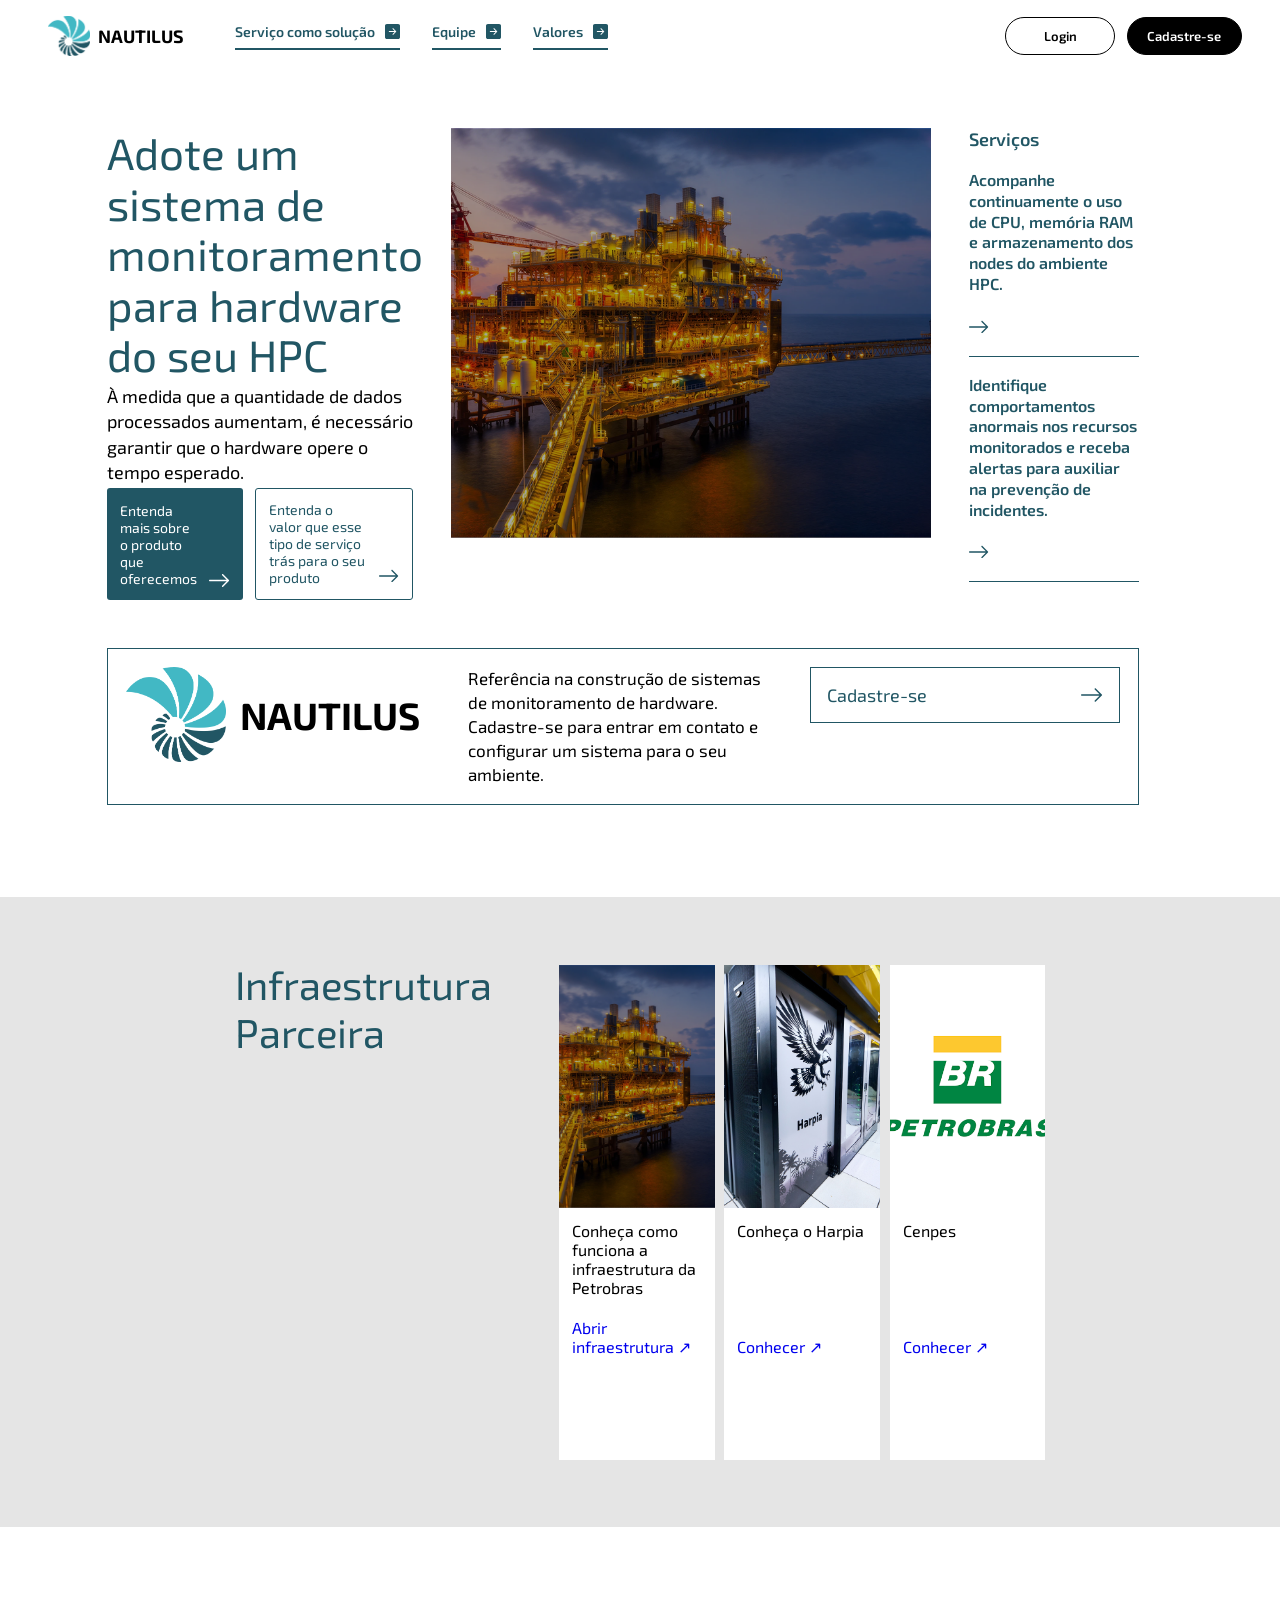
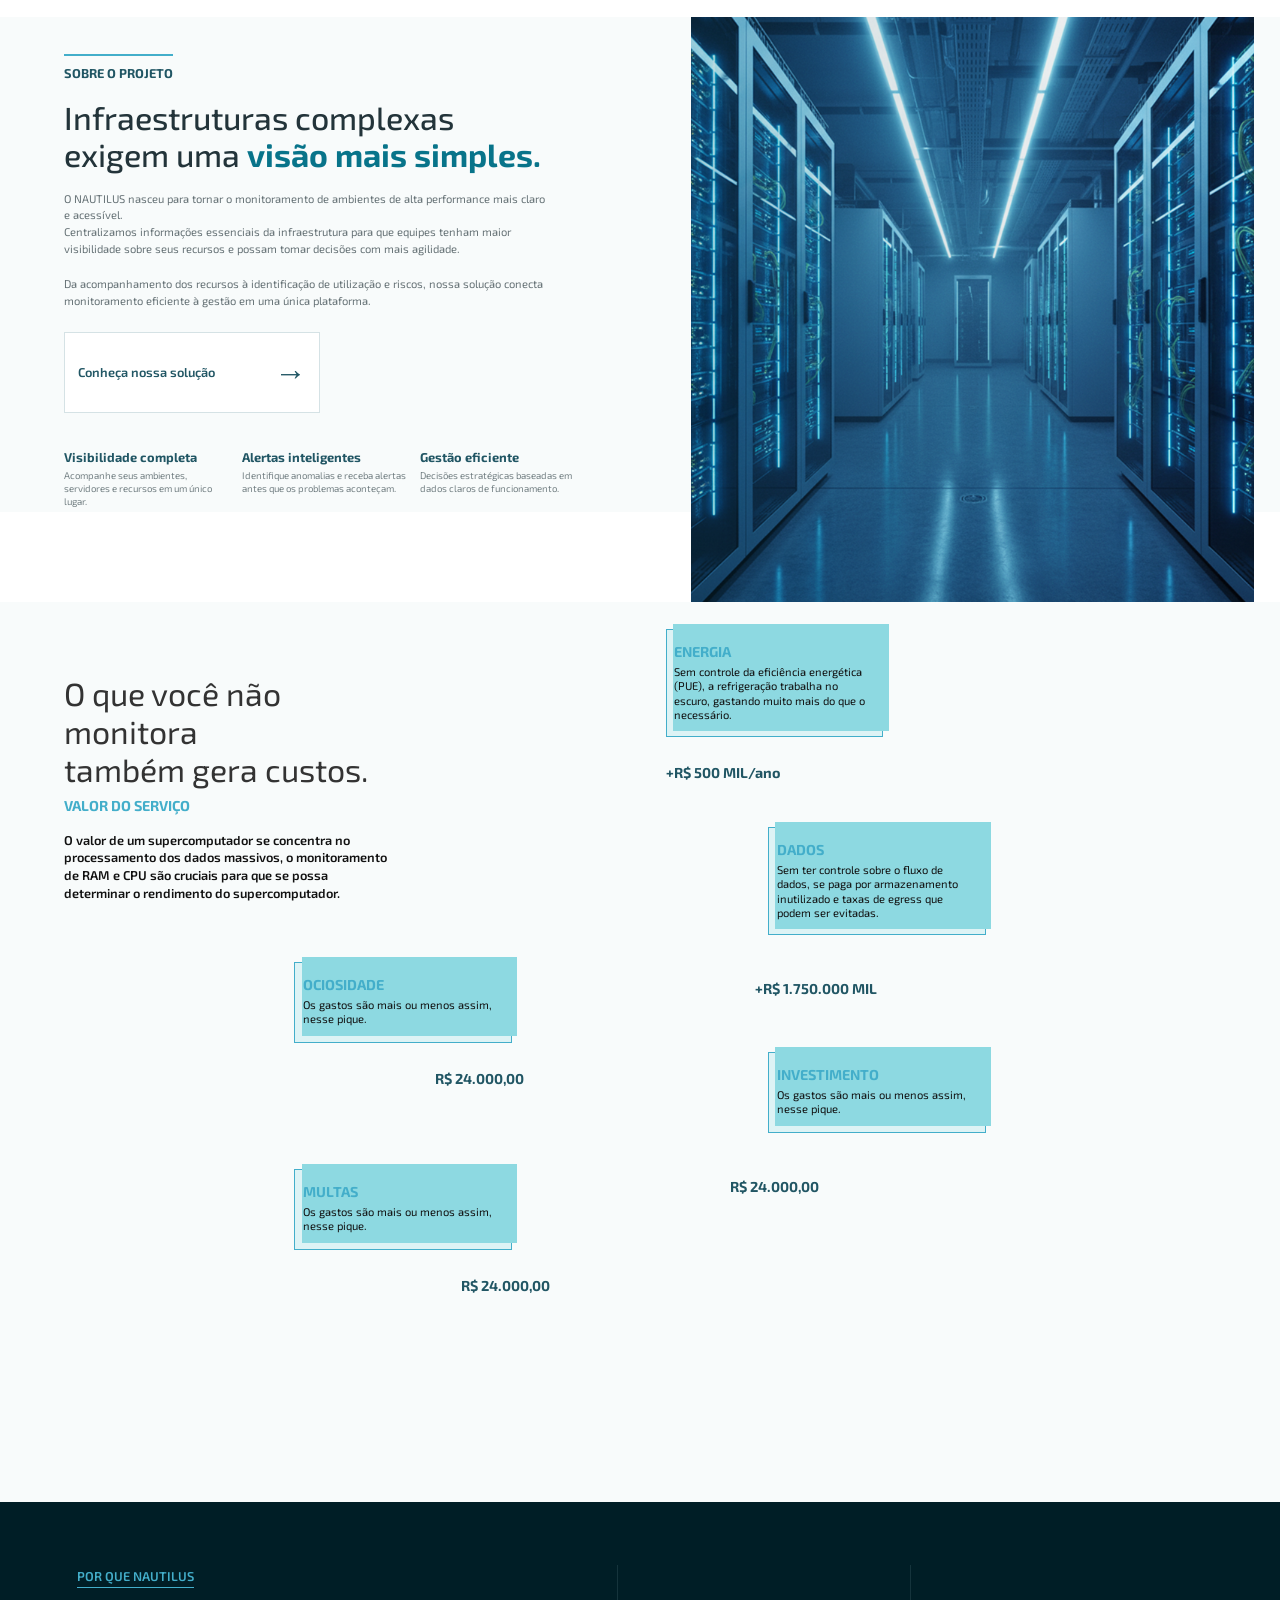
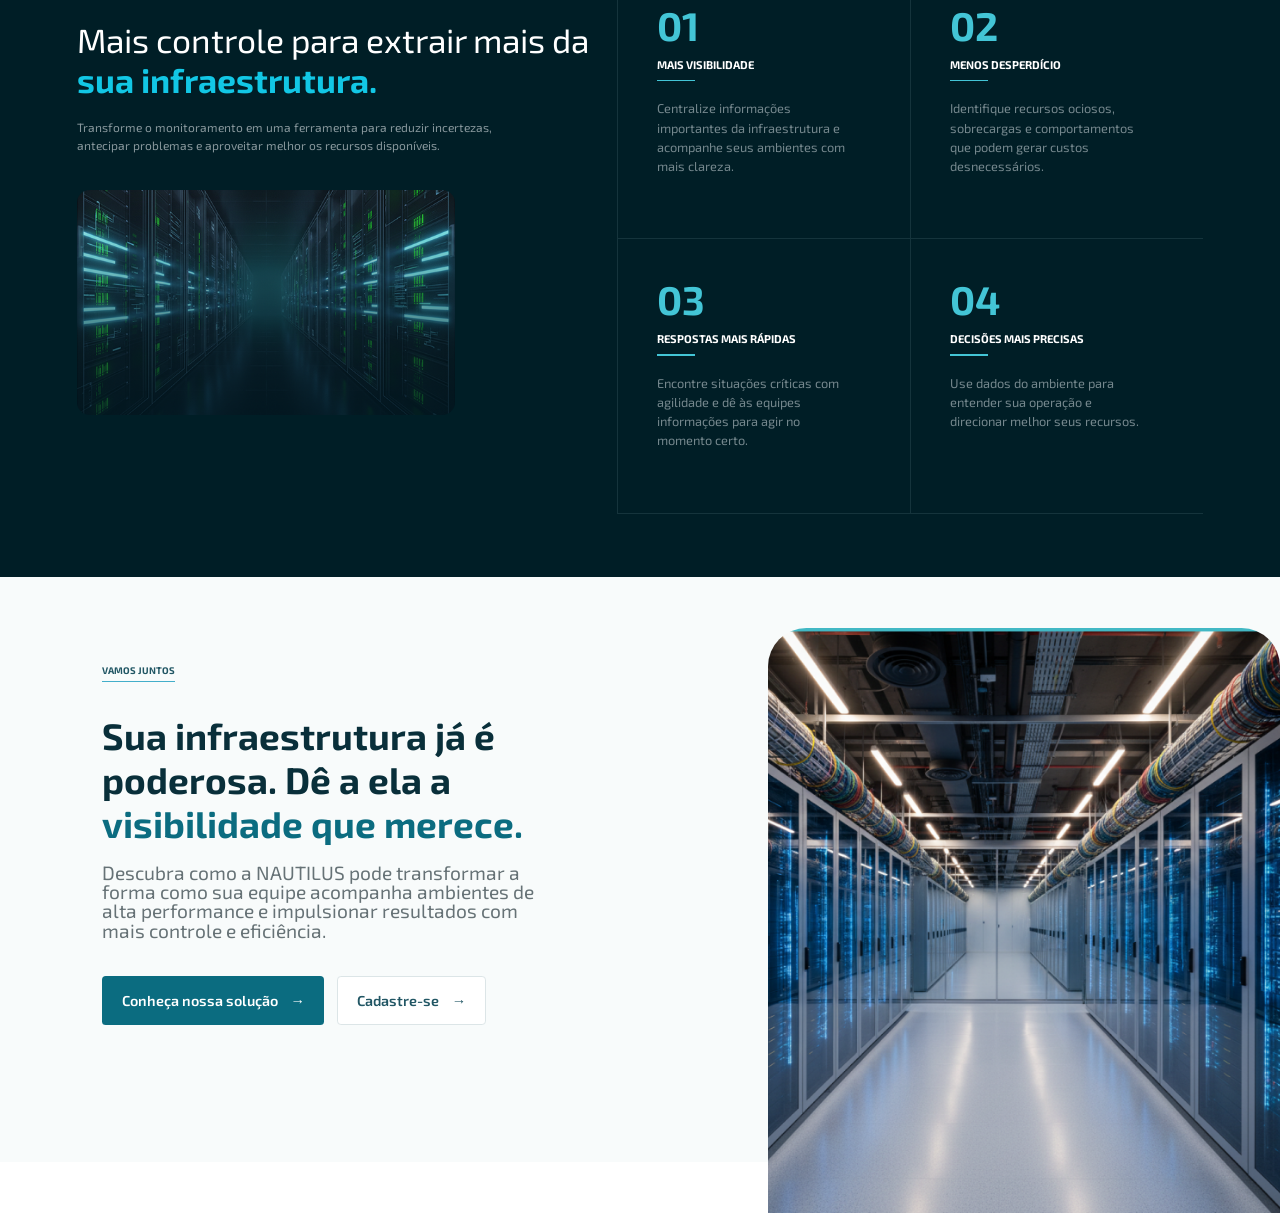
==== public/index.html @ f9672568 "Merge pull request #15 from nautilus-hpc-monitoring/feature/home-sessoes-novas Feature/home sessoes " ====
<!DOCTYPE html>
<html lang="en">

<head>
  <meta charset="UTF-8">
  <meta name="viewport" content="width=device-width, initial-scale=1.0">

  <title>Nautilus - Home</title>

  <link rel="stylesheet" href="./css/global.css">
  <link rel="stylesheet" href="./css/index.css">
  <link rel="stylesheet" href="./css/navbar.css">

  <script src="./js/navbar.js" defer></script>
</head>

<body>

  <header class="navbar">
    <div class="navbar_container">

      <div class="navbar_left">

        <button class="navbar_menu" id="btnMenu" aria-label="Abrir menu">
          ☰
        </button>

        <a href="./index.html" class="navbar_logo">
          <img src="./assets/img/logo.png" alt="Nautilus Logo">
          Nautilus
        </a>

        <nav class="navbar_nav">
          <a href="#">
            Serviço como solução
            <span class="navbar_setas">
              <img src="./assets/icon/seta_direita_azul_qd.svg" alt="" class="seta_normal">
              <img src="./assets/icon/seta_direita_azul_claro_qd.svg" alt="" class="seta_hover">
            </span>
          </a>

          <a href="#">
            Equipe
            <span class="navbar_setas">
              <img src="./assets/icon/seta_direita_azul_qd.svg" alt="" class="seta_normal">
              <img src="./assets/icon/seta_direita_azul_claro_qd.svg" alt="" class="seta_hover">
            </span>
          </a>

          <a href="#">
            Valores
            <span class="navbar_setas">
              <img src="./assets/icon/seta_direita_azul_qd.svg" alt="" class="seta_normal">
              <img src="./assets/icon/seta_direita_azul_claro_qd.svg" alt="" class="seta_hover">
            </span>
          </a>
        </nav>

      </div>

      <div class="navbar_actions">
        <button><a href="./login.html">Login</a></button>
        <button><a href="./cadastro.html">Cadastre-se</a></button>
      </div>

    </div>
  </header>

  <aside class="sidebar" id="sidebar">

    <div class="sidebar_topo">
      <a href="#" class="sidebar_logo">
        <img src="./assets/img/logo.png" alt="Nautilus Logo">
        Nautilus
      </a>

      <button class="sidebar_fechar" id="btnFechar">
        ✕
      </button>
    </div>

    <nav class="sidebar_nav">

      <a href="#">
        <span>Serviço como solução</span>

        <span class="sidebar_setas">
          <img src="./assets/icon/seta_direita_azul_qd.svg" alt="" class="seta_normal">
          <img src="./assets/icon/seta_direita_azul_claro_qd.svg" alt="" class="seta_hover">
        </span>
      </a>

      <a href="#">
        <span>Equipe</span>

        <span class="sidebar_setas">
          <img src="./assets/icon/seta_direita_azul_qd.svg" alt="" class="seta_normal">
          <img src="./assets/icon/seta_direita_azul_claro_qd.svg" alt="" class="seta_hover">
        </span>
      </a>

      <a href="#">
        <span>Valores</span>

        <span class="sidebar_setas">
          <img src="./assets/icon/seta_direita_azul_qd.svg" alt="" class="seta_normal">
          <img src="./assets/icon/seta_direita_azul_claro_qd.svg" alt="" class="seta_hover">
        </span>
      </a>

    </nav>

    <div class="sidebar_actions">
      <button><a href="./login.html">Login</a></button>
      <button><a href="./cadastro.html">Cadastre-se</a></button>
    </div>

  </aside>

  <main>
    <section class="hero_home container">

      <div class="hero_texto">
        <h1>
          Adote um sistema
          de monitoramento
          para hardware do
          seu HPC
        </h1>

        <p>
          À medida que a quantidade de dados processados aumentam,
          é necessário garantir que o hardware opere o tempo esperado.
        </p>

        <div class="hero_botoes">
          <a href="#" class="btn_destaque">
            <span>Entenda mais sobre o produto que oferecemos</span>
            <img src="./assets/icon/seta_direita_branca.svg" alt="Seta Branca">
          </a>

          <a href="#" class="btn_secundario">
            <span>Entenda o valor que esse tipo de serviço trás para o seu produto</span>
            <span class="setas">
              <img src="./assets/icon/seta_direita_azul.svg" alt="Seta Azul">
              <img src="./assets/icon/seta_direita_branca.svg" alt="Seta branca" class="seta_hover">
            </span>
          </a>
        </div>
      </div>

      <div class="hero_imagem">
        <img src="./assets/img/home/plataforma_petroleo.png" alt="Plataforma de petróleo">
      </div>

      <aside class="hero_servicos">
        <span class="servicos_titulo">Serviços</span>

        <a href="#" class="servico_item">
          <p>
            Acompanhe continuamente o uso de CPU, memória RAM e armazenamento dos nodes do ambiente HPC.
          </p>

          <img src="./assets/icon/seta_direita_azul.svg" alt="Seta Azul">
        </a>

        <a href="#" class="servico_item">
          <p>
            Identifique comportamentos anormais nos recursos monitorados e receba alertas para auxiliar na prevenção de
            incidentes.
          </p>

          <img src="./assets/icon/seta_direita_azul.svg" alt="Seta Azul">
        </a>
        <!--
        <div class="servicos_paginas">
          <span class="ativo">1</span>
          <span>2</span>
          <span>3</span>
          <span>4</span>
        </div>
        -->
      </aside>


      <div class="hero_banner">

        <div class="banner_logo">
          <img src="./assets/img/logo.png" alt="Nautilus">
          <span>Nautilus</span>
        </div>

        <p>
          Referência na construção de sistemas de monitoramento de hardware.
          Cadastre-se para entrar em contato e configurar um sistema para o seu ambiente.
        </p>

        <a href="#" class="banner_cta">
          Cadastre-se
          <span class="setas">
            <img src="./assets/icon/seta_direita_azul.svg" alt="Seta Azul" class="seta_normal">
            <img src="./assets/icon/seta_direita_branca.svg" alt="Seta branca" class="seta_hover">
          </span>
        </a>

      </div>

    </section>
    <section class="infraestrutura">
<div class="infra-container container">
    <div class="container-parceria">
        <h2>Infraestrutura<br>Parceira</h2>
    </div>

    <div class="cards-infra">

        <div class="card-infra">
            <img src="./assets/img/home/plataforma_petroleo.png" alt="Plataforma">

            <div class="conteudo-card">
                <p>
                    Conheça como funciona a infraestrutura da Petrobras
                </p>

                <a href="#">
                    Abrir infraestrutura ↗
                </a>
            </div>
        </div>


        <div class="card-infra">
            <img src="./assets/img/home/harpia.png" alt="Harpia">

            <div class="conteudo-card">
                <p>
                    Conheça o Harpia
                </p>

                <a href="#">
                    Conhecer ↗
                </a>
            </div>
        </div>


        <div class="card-infra">
            <img src="./assets/img/home/petrobras.png" alt="Petrobras">

            <div class="conteudo-card">
                <p>
                    Cenpes
                </p>

                <a href="#">
                    Conhecer ↗
                </a>
            </div>
        </div>

    </div>
</div>
</section>
<section class="sobre-projeto">
    <div class="sobre-conteudo">
        <div class="texto">
            <span class="sobre-tag">SOBRE O PROJETO</span>
            <h2>Infraestruturas complexas<br>exigem uma <strong>visão mais simples.</strong></h2>
            <p>O NAUTILUS nasceu para tornar o monitoramento de ambientes de alta performance mais claro e acessível.<br>
               Centralizamos informações essenciais da infraestrutura para que equipes tenham maior visibilidade sobre seus
                recursos e possam tomar decisões com mais agilidade.</p>
            <p>Da acompanhamento dos recursos à identificação de utilização e riscos, nossa solução conecta monitoramento eficiente à gestão em uma única plataforma.</p>
            <button class="botao-sobre">Conheça nossa solução <span>→</span></button>
            <div class="beneficios">
                <div class="beneficio">
                    <div>
                        <h3>Visibilidade completa</h3>
                        <p>Acompanhe seus ambientes, servidores e recursos em um único lugar.</p>
                    </div>
                </div>
                <div class="beneficio">
                    <div>
                        <h3>Alertas inteligentes</h3>
                        <p>Identifique anomalias e receba alertas antes que os problemas aconteçam.</p>
                    </div>
                </div>
                <div class="beneficio">

                    <div>
                        <h3>Gestão eficiente</h3>
                        <p>Decisões estratégicas baseadas em dados claros de funcionamento.</p>
                    </div>
                </div>
            </div>
        </div>
        <div class="sobre-imagem">
            <img src="./assets/img/home/dataCenter.png" alt="Data center">
        </div>
    </div>
</section>
<section class="impactos">

    <div class="introducao">
        <h1>O que você não monitora<br>também gera custos.</h1>

        <span>VALOR DO SERVIÇO</span>

        <p>
            O valor de um supercomputador se concentra no<br>
            processamento dos dados massivos, o monitoramento<br>
            de RAM e CPU são cruciais para que se possa determinar
            o rendimento do supercomputador.
        </p>
    </div>


   <div class="area-arvore">
    <img src="./assets/img/home/arvore.png" class="img-arvore" alt="">
    <div class="caixa-info caixa-energia">
        <h3>ENERGIA</h3>
        <p>Sem controle da eficiência energética (PUE), a refrigeração trabalha no escuro, gastando muito mais do que o necessário.</p>
    </div>
    <span class="valor valor-energia">+R$ 500 MIL/ano</span>
    <div class="caixa-info caixa-dados">
        <h3>DADOS</h3>
        <p>Sem ter controle sobre o fluxo de dados, se paga por armazenamento inutilizado e taxas de egress que podem ser evitadas.</p>
    </div>
    <span class="valor valor-dados">+R$ 1.750.000 MIL</span>
    <div class="caixa-info caixa-ociosidade">
        <h3>OCIOSIDADE</h3>
        <p>Os gastos são mais ou menos assim, nesse pique.</p>
    </div>
    <span class="valor valor-ociosidade">R$ 24.000,00</span>
    <div class="caixa-info caixa-investimento">
        <h3>INVESTIMENTO</h3>
        <p>Os gastos são mais ou menos assim, nesse pique.</p>
    </div>
    <span class="valor valor-investimento">R$ 24.000,00</span>
    <div class="caixa-info caixa-multas">
        <h3>MULTAS</h3>
        <p>Os gastos são mais ou menos assim, nesse pique.</p>
    </div>
    <span class="valor valor-multas">R$ 24.000,00</span>
</div>

</section>
<section class="controle-infra">
    <div class="esquerda">
        <span class="tag">POR QUE NAUTILUS</span>
        <h2>Mais controle para extrair mais da<br><strong>sua infraestrutura.</strong></h2>
        <p>Transforme o monitoramento em uma ferramenta para reduzir incertezas, antecipar problemas e aproveitar melhor os recursos disponíveis.</p>
        <img src="./assets/img/home/datacenter2.png" alt="Datacenter">
    </div>
    <div class="direita">
        <div class="beneficio-controle">
            <div class="beneficio-topo">
                <span class="numero">01</span>
            </div>
            <h3>MAIS VISIBILIDADE</h3>
            <div class="linha-beneficio"></div>
            <p>Centralize informações importantes da infraestrutura e acompanhe seus ambientes com mais clareza.</p>
        </div>
        <div class="beneficio-controle">
            <div class="beneficio-topo">
                <span class="numero">02</span>
            </div>
            <h3>MENOS DESPERDÍCIO</h3>
            <div class="linha-beneficio"></div>
            <p>Identifique recursos ociosos, sobrecargas e comportamentos que podem gerar custos desnecessários.</p>
        </div>
        <div class="beneficio-controle">
            <div class="beneficio-topo">
                <span class="numero">03</span>
            </div>
            <h3>RESPOSTAS MAIS RÁPIDAS</h3>
            <div class="linha-beneficio"></div>
            <p>Encontre situações críticas com agilidade e dê às equipes informações para agir no momento certo.</p>
        </div>
        <div class="beneficio-controle">
            <div class="beneficio-topo">
                <span class="numero">04</span>
            </div>
            <h3>DECISÕES MAIS PRECISAS</h3>
            <div class="linha-beneficio"></div>
            <p>Use dados do ambiente para entender sua operação e direcionar melhor seus recursos.</p>
        </div>
    </div>
</section>
<section class="vamos-juntos">
    <div class="vamos-texto">
        <span class="vamos-juntos-texto">VAMOS JUNTOS</span>
        <h2>Sua infraestrutura já é<br>poderosa. Dê a ela a<br><strong>visibilidade que merece.</strong></h2>
        <p>Descubra como a NAUTILUS pode transformar a forma como sua equipe acompanha ambientes de alta performance e impulsionar resultados com mais controle e eficiência.</p>
        <div class="vamos-botoes">
            <button class="botao-principal">Conheça nossa solução <span>→</span></button>
            <button class="botao-secundario">Cadastre-se <span>→</span></button>
        </div>
    </div>
    <div class="vamos-imagem">
        <img src="assets/img/home/datacenter3.png" alt="Data center">
    </div>
</section>
  </main>
</body>

</html>
---- public/css/global.css ----
@font-face {
    font-family: "Exo 2";
    src: url("../assets/fonts/Exo2/Exo2-VariableFont_wght.ttf") format("truetype");
    font-weight: 100 900;
    font-style: normal;
}

:root {
    --cor-primaria: #42b8c4;
    --cor-secundaria: #215664;

    --cor-branco: #ffffff;
    --cor-preto: #000000;
    --cor-cinza: #d9d9d9;

    --fonte-principal: "Exo 2", sans-serif;
}

* {
    margin: 0;
    padding: 0;
    box-sizing: border-box;
}

body {
    font-family: var(--fonte-principal);
}

button,
input,
select,
textarea {
    font: inherit;
}

a {
    text-decoration: none;
}
---- public/css/index.css ----
body {
    min-height: 200vh;
}

.container {
    width: 100%;
    padding-inline: clamp(80px, 8.33vw, 160px);
    margin-inline: auto;
}

.hero_home {
    margin-top: 80px;

    padding-top: 48px;
    padding-bottom: 28px;

    display: grid;

    grid-template-columns:
        minmax(280px, 0.9fr) minmax(480px, 1.25fr) minmax(170px, 0.35fr);

    grid-template-areas:
        "texto imagem servicos"
        "banner banner banner";

    column-gap: clamp(30px, 3vw, 55px);
    row-gap: 48px;
}

.hero_texto {
    grid-area: texto;

    display: flex;
    flex-direction: column;
    justify-content: space-between;
}

.hero_texto h1 {
    color: var(--cor-secundaria);

    font-size: clamp(44px, 2.8vw, 54px);
    font-weight: 400;
    line-height: 1.15;
}

.hero_texto>p {
    max-width: 380px;

    color: var(--cor-preto);

    font-size: clamp(18px, 1.15vw, 21px);
    line-height: 1.4;
}

.hero_botoes {
    display: flex;
    justify-content: space-between;
    gap: clamp(12px, 1vw, 16px);
}

.hero_botoes a {
    padding: clamp(13px, 1vw, 16px);

    display: flex;
    align-items: flex-end;
    justify-content: space-between;
    gap: 12px;

    text-decoration: none;

    font-size: clamp(14px, 0.9vw, 16px);
    line-height: 1.2;

    border-radius: 3px;
}

.btn_destaque {
    background: var(--cor-secundaria);
    color: var(--cor-branco);

    transition:
        background-color 0.25s ease,
        color 0.25s ease;
}

.btn_destaque:hover {
    background: var(--cor-primaria);
}

.btn_secundario {
    border: 1px solid var(--cor-secundaria);

    color: var(--cor-secundaria);
    background: var(--cor-branco);

    transition:
        background-color 0.25s ease,
        color 0.25s ease;
}

.btn_secundario:hover {
    background: var(--cor-secundaria);
    color: var(--cor-branco);
}

.setas {
    position: relative;

    width: 20px;
    height: 20px;

    flex-shrink: 0;
}

.setas img {
    position: absolute;
    inset: 0;

    width: 20px;
    height: 20px;

    transition:
        opacity 0.25s ease,
        transform 0.25s ease;
}

.seta_normal {
    opacity: 1;
}

.seta_hover {
    opacity: 0;
}

.btn_secundario:hover .seta_normal {
    opacity: 0;
    transform: translateX(5px);
}

.btn_secundario:hover .seta_hover {
    opacity: 1;
    transform: translateX(5px);
}

.btn_destaque img {
    transition: transform 0.25s ease;
}

.btn_destaque:hover img {
    transform: translateX(5px);
}

.hero_imagem {
    grid-area: imagem;

    height: clamp(400px, 32vw, 560px);
}

.hero_imagem img {
    width: 100%;
    height: 100%;

    object-fit: cover;
    display: block;
}

.hero_servicos {
    grid-area: servicos;

    display: flex;
    flex-direction: column;

    color: var(--cor-secundaria);
}

.servicos_titulo {
    margin-bottom: 20px;

    font-size: clamp(18px, 1.15vw, 21px);
    font-weight: 600;
}

.servico_item {
    padding-bottom: 16px;
    margin-bottom: 18px;

    border-bottom: 1px solid var(--cor-secundaria);

    text-decoration: none;
    color: var(--cor-secundaria);

    transition:
        color 0.25s ease,
        border-color 0.25s ease;
}

.servico_item:hover {
    color: var(--cor-primaria);
    border-bottom-color: var(--cor-primaria);
}

.servico_item p {
    font-size: clamp(16px, 1vw, 19px);
    font-weight: 600;
    line-height: 1.3;

    margin-bottom: 22px;
}

.servico_item>span {
    font-size: 24px;
}

.servico_item img {
    width: 20px;
    height: 20px;

    transition: transform 0.25s ease;
}

.servico_item:hover img {
    transform: translateX(6px);
}

.servicos_paginas {
    display: flex;
    align-items: center;
    gap: 10px;

    font-size: clamp(15px, 0.9vw, 17px);
}

.servicos_paginas .ativo {
    background: var(--cor-secundaria);
    color: var(--cor-branco);

    padding: 2px 5px;
}

.hero_banner {
    grid-area: banner;

    min-height: 120px;

    padding: clamp(18px, 1.3vw, 24px);

    border: 1px solid var(--cor-secundaria);

    display: grid;
    grid-template-columns: repeat(3, 1fr);

    align-items: start;

    gap: clamp(30px, 2.5vw, 40px);
}

.banner_logo {
    display: flex;
    align-items: center;

    gap: 14px;
}

.banner_logo img {
    width: clamp(100px, 6.8vw, 130px);
}

.banner_logo span {
    color: var(--cor-preto);

    font-size: clamp(38px, 2.6vw, 48px);
    font-weight: 700;

    text-transform: uppercase;
}

.hero_banner p {
    max-width: 380px;

    font-size: clamp(17px, 1.1vw, 20px);
    line-height: 1.4;
}

.banner_cta {
    min-height: 52px;

    padding:
        clamp(16px, 1.15vw, 22px) clamp(16px, 1vw, 19px);

    border: 1px solid var(--cor-secundaria);

    display: flex;
    align-items: center;
    justify-content: space-between;

    color: var(--cor-secundaria);
    background: transparent;

    text-decoration: none;

    font-size: clamp(18px, 1.15vw, 21px);

    transition:
        background-color 0.25s ease,
        color 0.25s ease;
}

.banner_cta:hover {
    background: var(--cor-secundaria);
    color: var(--cor-branco);
}

.banner_cta .setas {
    position: relative;

    width: 22px;
    height: 22px;

    flex-shrink: 0;
}

.banner_cta .setas img {
    position: absolute;
    inset: 0;

    width: 22px;
    height: 22px;

    transition:
        opacity 0.25s ease,
        transform 0.25s ease;
}

.banner_cta .seta_normal {
    opacity: 1;
}

.banner_cta .seta_hover {
    opacity: 0;
}

.banner_cta:hover .seta_normal {
    opacity: 0;

    transform: translateX(6px);
}

.banner_cta:hover .seta_hover {
    opacity: 1;

    transform: translateX(6px);
}

@media (max-width: 1200px) {

    .hero_home {
        grid-template-columns:
            minmax(260px, 0.9fr) minmax(400px, 1.1fr);

        grid-template-areas:
            "texto imagem"
            "servicos servicos"
            "banner banner";

        column-gap: 32px;
        row-gap: 36px;
    }

    .hero_servicos {
        display: grid;
        grid-template-columns: repeat(2, 1fr);
        gap: 24px;
    }

    .servicos_titulo {
        grid-column: 1 / -1;
        margin-bottom: 0;
    }

    .servicos_paginas {
        grid-column: 1 / -1;
    }

    .hero_banner {
        grid-template-columns: 1fr 1fr;
    }

    .banner_cta {
        grid-column: 1 / -1;
    }
}

@media (max-width: 900px) {

    .container {
        padding-inline: 40px;
    }

    .hero_home {
        margin-top: 72px;

        grid-template-columns: 1fr;

        grid-template-areas:
            "texto"
            "imagem"
            "servicos"
            "banner";

        row-gap: 36px;
    }

    .hero_texto {
        gap: 28px;
    }

    .hero_texto h1 {
        font-size: clamp(38px, 6vw, 48px);
    }

    .hero_texto>p {
        max-width: 600px;

        font-size: 18px;
    }

    .hero_botoes {
        justify-content: flex-start;
    }

    .hero_botoes a {
        width: 210px;
        min-height: 90px;
    }

    .hero_imagem {
        height: 500px;
    }

    .hero_servicos {
        grid-template-columns: repeat(2, 1fr);
    }

    .hero_banner {
        grid-template-columns: 1fr;
        gap: 28px;
    }

    .banner_cta {
        grid-column: auto;
    }

    .hero_banner p {
        max-width: 600px;
    }
}

@media (max-width: 600px) {

    .container {
        padding-inline: 20px;
    }

    .hero_home {
        margin-top: 72px;

        padding-top: 32px;
        padding-bottom: 24px;

        row-gap: 28px;
    }

    .hero_texto h1 {
        font-size: clamp(34px, 10vw, 42px);
        line-height: 1.1;
    }

    .hero_texto>p {
        font-size: 17px;
        line-height: 1.5;
    }

    .hero_botoes {
        flex-direction: column;
        gap: 12px;
    }

    .hero_botoes a {
        width: 100%;
        min-height: 82px;
    }

    .hero_imagem {
        height: 380px;
    }

    .hero_servicos {
        display: flex;
        flex-direction: column;
    }

    .servicos_titulo {
        font-size: 20px;
    }

    .servico_item p {
        font-size: 17px;
    }

    .hero_banner {
        padding: 20px;

        grid-template-columns: 1fr;
    }

    .banner_logo img {
        width: 90px;
    }

    .banner_logo span {
        font-size: 34px;
    }

    .hero_banner p {
        font-size: 17px;
    }

    .banner_cta {
        width: 100%;

        font-size: 18px;
    }
}

@media (max-width: 400px) {

    .container {
        padding-inline: 16px;
    }

    .hero_texto h1 {
        font-size: 32px;
    }

    .hero_texto>p {
        font-size: 16px;
    }

    .hero_imagem {
        height: 320px;
    }

    .banner_logo {
        gap: 10px;
    }

    .banner_logo img {
        width: 70px;
    }

    .banner_logo span {
        font-size: 28px;
    }
}

.infraestrutura {
    width: 100%;
    height: 70vh;
    background-color: #E5E5E5;
    display: flex;
    align-items: center;
    justify-content: center;
    margin-bottom: 7%;
    margin-top: 5%;
}
.infra-container{
    width: 100%;
    height: 100%;
    display: flex;
    align-items: center;
    justify-content: center;
    margin: 10%;
}
.cards-infra {
    width: 60%;
    height: 100%;
    align-items: center;
    display: flex;  
    justify-content: space-between;
}
.card-infra {
    width: 32%;
    height: 55vh;
    background-color: white;
    display: flex;
    flex-direction: column;
}
.card-infra img {
    width: 100%;
    height: 27vh;
    object-fit: cover;
}
.conteudo-card {
    height: 18vh;
    padding: 1vw;
    display: flex;
    flex-direction: column;
    justify-content: space-between;
}
/* .titulo-infra {
    width: 40%;
    border: solid 1px blue;
    height: 100%;
}
    */

.card-infra a{
    text-decoration: none;
    color: var;
}

.container-parceria h2 {
    color: #215664;
    font-size: 2.5rem;
    font-weight: 400;
} 

.container-parceria{
    width: 40%;
    height: 80%;
}

.impactos{
    width:100%;
    height:100vh;
    background-color:#F8FBFB;
    position:relative;
    overflow:hidden;
}
.introducao{
    width:27%;
    position:absolute;
    top:8%;
    left:5%;
}
.introducao h1{
    color:#333333;
    font-size:2rem;
    font-weight:400;
    margin:0;
}
.introducao span{
    display:block;
    margin-top:1vh;
    color:#43AECA;
    font-size:0.9rem;
    font-weight:bold;
}
.introducao p{
    width:95%;
    margin-top:2vh;
    color:#111111;
    font-size:0.8rem;
    font-weight:600;
    line-height:1.4;
}
.area-arvore{
    width:100%;
    height:100%;
    position:absolute;
    top:0;
    left:0;
}
.img-arvore{
    position:absolute;
    height:85%;
    width:auto;
    top:15%;
    left:50%;
    transform:translateX(-50%);
    object-fit:contain;
}
.caixa-info{
    position:absolute;
    width:17vw;
    min-height:9vh;
    padding:1.5vh 0.6vw;
    background-color:#DDF3F5;
    border:0.08vw solid #43AECA;
    z-index:5;
}
.caixa-info::before{
    content:"";
    position:absolute;
    width:100%;
    height:100%;
    top:-0.6vh;
    left:0.5vw;
    background-color:#8DD9E1;
    z-index:-1;
}
.caixa-info h3{
    margin:0;
    color:#43AECA;
    font-size:0.9rem;
    font-weight:bold;
}
.caixa-info p{
    margin-top:0.5vh;
    color:#111111;
    font-size:0.7rem;
    line-height:1.3;
}
.caixa-energia{
    top:3%;
    left:52%;
}
.caixa-dados{
    top: 25%;
    left:60%;
}
.caixa-ociosidade{
    top:40%;
    left:23%;
}
.caixa-investimento{
    top:50%;
    left:60%;
}
.caixa-multas{
    top:63%;
    left:23%;
}
.valor{
    position:absolute;
    color:#215664;
    font-size:0.9rem;
    font-weight:bold;
    white-space:nowrap;
    z-index:6;
}
.valor-energia{
    top:18%;
    left:52%;
}
.valor-dados{
    top:42%;
    left:59%;
}
.valor-ociosidade{
    top:52%;
    left:34%;
}
.valor-investimento{
    top:64%;
    left:57%;
}
.valor-multas{
    top:75%;
    left:36%;
}
/* sessao sobre o projeto*/
.sobre-projeto{
    width:100%;
    height:55vh;
    background-color:#F8FBFB;
    position:relative;
    gap:5vh;
    margin-bottom: 7%;
}
.sobre-conteudo{
    width:100%;
    height:100%;
    display:flex;
}
.texto{
    width:54%;
    height:100%;
    padding:5vh 6vw 7vh 5vw;
}
.sobre-tag{
    color:#215664;
    font-size:0.8rem;
    font-weight:700;
    border-top:0.3vh solid #43AECA;
    padding-top:1vh;
}
.texto h2{
    margin-top:2vh;
    color:#23343A;
    font-size:2.0rem;
    font-weight:500;
    line-height:1.15;
}
.texto h2 strong{
    color:#08748A;
    font-weight:700;
}
.texto>p{
    width:88%;
    margin-top:2vh;
    color:#667276;
    font-size:0.7rem;
    line-height:1.5;
}
.botao-sobre{
    width:20vw;
    height:9vh;
    margin-top:2.5vh;
    background-color:white;
    border:0.1vw solid #D5E2E5;
    color:#215664;
    font-size:0.8rem;
    font-weight:600;
    display:flex;
    align-items:center;
    justify-content:space-between;
    padding:0 1vw;
    cursor:pointer;
}
.botao-sobre span{
    font-size:2rem;
}
.beneficios{
    width:95%;
    display:flex;
    justify-content:space-between;
    margin-top:4vh;
    gap:0vw;
}
.beneficio{
    width:32%;
    display:flex;
    gap:0.6vw;
    display: flex;
    justify-content: space-between;
}
.beneficio h3{
    color:#215664;
    font-size:0.8rem;
    margin-bottom:0.5vh;
}
.beneficio p{
    color:#748084;
    font-size:0.6rem;
    line-height:1.35;
}
.sobre-imagem{
    width:44%;

}
.sobre-imagem img{
    width:100%;
height: 65vh;
    object-fit:cover;
}
.controle-infra{
    width:100%;
    height:75vh;
    background-color:#001E26;
    display:flex;
    padding:7vh 6vw;
    box-sizing:border-box;
}
.esquerda{
    width:48%;
}
.tag{
    color:#43AECA;
    font-size:0.8rem;
    font-weight:600;
    border-bottom:0.15vw solid #43AECA;
    padding-bottom:0.4vh;
}
.esquerda h2{
    margin-top:4vh;
    color:white;
    font-size:2.1rem;
    font-weight:400;
    line-height:1.2;
}
.esquerda h2 strong{
    color:#12C7E5;
    font-weight:700;
}
.esquerda p{
    width:80%;
    margin-top:2vh;
    color:#87979C;
    font-size:0.75rem;
    line-height:1.5;
}
.esquerda img{
    width:70%;
    height:25vh;
    margin-top:4vh;
    object-fit:cover;
    border-radius:1vw;
}
.direita{
    width:52%;
    display:grid;
    grid-template-columns:1fr 1fr;
    grid-template-rows:1fr 1fr; 

}
/*grid serve para fazer os quadradinhos ao lado direito */
.beneficio-controle{
    padding:4vh 3vw;
    border-bottom:0.05vw solid #15343C;
    border-left:0.05vw solid #15343C;
}
/* linhas dos quadrados*/
.beneficio-topo{
    display:flex;
    justify-content:space-between;
    align-items:center;
}
.numero{
    color:#43C5D6;
    font-size:2.5rem;
    font-weight:700;
}
.beneficio-topo i{
    color:#43C5D6;
    font-size:1.3rem;
}
.beneficio-controle h3{
    color:white;
    font-size:0.7rem;
    margin-top:1vh;
}
.linha-beneficio{
    width:3vw;
    height:0.2vh;
    background-color:#43C5D6;
    margin-top:1vh;
}
.beneficio-controle p{
    width:90%;
    color:#74878D;
    font-size:0.8rem;
    line-height:1.5;
    margin-top:2vh;
}
.vamos-juntos{
    width:100%;
    height:65vh;
    background-color:#F8FBFB;
    display:flex;
}
.vamos-texto{
    width:60%;
    padding:9vh 5vw 6vh 8vw;
}
.vamos-juntos-texto{
    color:#215664;
    font-size:0.6rem;
    font-weight:700;
    border-bottom:0.15vw solid #43AECA;
    padding-bottom:0.6vh;
}
.vamos-texto h2{
    margin-top:4vh;
    color:#092F3A;
    font-size:2.3rem;
    font-weight:700;
    line-height:1.2;
}
.vamos-texto h2 strong{
    color:#0B6C80;
}
.vamos-texto p{
    width:75%;
    margin-top:2vh;
    color:#667276;
    font-size:1.2rem;
    line-height:1.0;
}
.vamos-botoes{
    display:flex;
    gap:1vw;
    margin-top:4vh;
}
.vamos-botoes button{
    height:5.5vh;
    padding:0 1.5vw;
    border-radius:0.3vw;
    font-size:0.9rem;
    font-weight:600;
    cursor:pointer;
    display:flex;
    align-items:center;
    gap:1vw;
}
.botao-principal{
    background-color:#0B6C80;
    color:white;
    border:0;
}
.botao-secundario{
    background-color:white;
    color:#215664;
    border:0.08vw solid #DCE5E7;
}
.vamos-imagem{
    width:40%;
    height:100%;
    margin-top:4%;
}
.vamos-imagem img{
    width:100%;
    height:100%;
    object-fit:cover;
    border-radius: 3vw 3vw 0vw 0vw;
}
---- public/css/navbar.css ----
.navbar {
    position: fixed;
    top: 0;
    left: 0;
    z-index: 1000;

    width: 100%;
    height: 72px;

    background: transparent;

    display: flex;
    align-items: center;

    transition:
        background 0.3s ease,
        box-shadow 0.3s ease;
}

.navbar_scrolled {
    background: rgba(255, 255, 255, 0.3);

    backdrop-filter: blur(25px) saturate(160%);
    -webkit-backdrop-filter: blur(25px) saturate(160%);

    border-bottom: 1px solid rgba(255, 255, 255, 0.5);

    box-shadow: 0 4px 20px rgba(0, 0, 0, 0.06);
}

.navbar_container {
    width: 100%;

    padding-left: 0;
    padding-right: clamp(20px, 3vw, 48px);

    display: flex;
    align-items: center;
    justify-content: space-between;
}

.navbar_left {
    display: flex;
    align-items: center;
    gap: clamp(35px, 4vw, 70px);

    background: var(--cor-branco);

    padding: 8px 20px 8px 48px;

    border-radius: 0 50px 50px 0;
}

.navbar_logo {
    display: flex;
    align-items: center;
    gap: 8px;

    text-decoration: none;
    color: var(--cor-preto);

    font-size: 18px;
    font-weight: bold;
    text-transform: uppercase;

    flex-shrink: 0;
}

.navbar_logo img {
    width: 42px;
    height: 42px;
    object-fit: contain;
}

.navbar_nav {
    display: flex;
    align-items: center;

    gap: clamp(20px, 2.5vw, 38px);
}

.navbar_nav a {
    display: flex;
    align-items: center;
    gap: 10px;

    color: var(--cor-secundaria);
    text-decoration: none;

    font-size: 14px;
    font-weight: 600;

    padding-bottom: 8px;

    border-bottom: 2px solid var(--cor-secundaria);

    transition:
        color 0.2s ease,
        border-color 0.2s ease;

    white-space: nowrap;
}

.navbar_nav a:hover {
    color: var(--cor-primaria);
    border-bottom-color: var(--cor-primaria);
}

.navbar_setas {
    position: relative;

    width: 15px;
    height: 15px;

    flex-shrink: 0;
}

.navbar_setas img {
    position: absolute;

    top: 0;
    left: 0;

    width: 15px;
    height: 15px;

    transition:
        opacity 0.2s ease,
        transform 0.2s ease;
}

.navbar_setas .seta_normal {
    opacity: 1;
}

.navbar_setas .seta_hover {
    opacity: 0;
}

.navbar_nav a:hover .seta_normal {
    opacity: 0;
}

.navbar_nav a:hover .seta_hover {
    opacity: 1;
}

.navbar_nav a:hover .navbar_setas img {
    transform: translateX(2px);
}

.navbar_actions {
    display: flex;
    align-items: center;

    gap: clamp(8px, 1vw, 12px);

    flex-shrink: 0;
}

.navbar_actions button {
    min-width: 110px;
    height: 38px;

    padding-inline: clamp(16px, 1.5vw, 22px);

    border: 1px solid var(--cor-preto);
    border-radius: 50px;

    background: transparent;

    font-size: 13px;
    font-weight: 600;

    cursor: pointer;

    display: flex;
    align-items: center;
    justify-content: center;

    transition:
        background 0.2s ease,
        color 0.2s ease,
        border-color 0.2s ease,
        transform 0.2s ease,
        box-shadow 0.2s ease;
}

.navbar_actions button:first-child {
    background: var(--cor-branco);
}

.navbar_actions button:first-child a {
    color: var(--cor-preto);
}

.navbar_actions button:first-child:hover a {
    color: var(--cor-branco);
}

.navbar_actions button:first-child:hover {
    background: var(--cor-secundaria);

    border-color: var(--cor-secundaria);

    transform: translateY(-2px);

    box-shadow: 0 5px 14px rgba(0, 0, 0, 0.12);
}

.navbar_actions button:last-child {
    background: var(--cor-preto);
}

.navbar_actions button:last-child a {
    color: var(--cor-branco);
}

.navbar_actions button:last-child:hover a {
    color: var(--cor-preto);
}

.navbar_actions button:last-child:hover {
    background: var(--cor-primaria);

    border-color: var(--cor-primaria);

    transform: translateY(-2px);

    box-shadow: 0 5px 14px rgba(0, 0, 0, 0.12);
}

.navbar_menu {
    display: none;

    border: none;
    background: transparent;

    font-size: 28px;
    color: var(--cor-primaria);

    cursor: pointer;
}

.sidebar {
    position: fixed;

    top: 0;
    left: 0;

    z-index: 2000;

    width: min(360px, 85vw);
    height: 100vh;

    padding: 24px;

    background: var(--cor-branco);

    display: flex;
    flex-direction: column;

    transform: translateX(-100%);

    transition: transform 0.3s ease;
}

.sidebar_aberta {
    transform: translateX(0);
}

.sidebar_topo {
    display: flex;
    align-items: center;
    justify-content: space-between;

    margin-bottom: 48px;
}

.sidebar_logo {
    display: flex;
    align-items: center;

    gap: 8px;

    color: var(--cor-preto);

    text-decoration: none;
    text-transform: uppercase;

    font-size: 18px;
    font-weight: bold;
}

.sidebar_logo img {
    width: 42px;
    height: 42px;
}

.sidebar_fechar {
    border: none;
    background: transparent;

    font-size: 24px;

    cursor: pointer;
}

.sidebar_nav {
    display: flex;
    flex-direction: column;

    gap: 8px;
}

.sidebar_nav a {
    display: flex;
    align-items: center;
    justify-content: space-between;

    padding: 16px 4px;

    border-bottom: 1px solid var(--cor-secundaria);

    color: var(--cor-secundaria);

    text-decoration: none;

    font-size: 18px;
    font-weight: 500;

    transition:
        color 0.2s ease,
        border-color 0.2s ease,
        padding-left 0.2s ease;
}

.sidebar_nav a img {
    width: 18px;
    height: 18px;
}

.sidebar_nav a:hover {
    color: var(--cor-primaria);

    border-bottom-color: var(--cor-primaria);

    padding-left: 10px;
}

.sidebar_actions {
    margin-top: auto;

    display: flex;
    flex-direction: column;

    gap: 12px;
}

.sidebar_actions button {
    width: 100%;
    height: 44px;

    border: 1px solid var(--cor-preto);
    border-radius: 50px;

    cursor: pointer;

    font-weight: 600;

    transition:
        background 0.2s ease,
        color 0.2s ease,
        border-color 0.2s ease,
        transform 0.2s ease,
        box-shadow 0.2s ease;
}

.sidebar_actions button:first-child {
    background: var(--cor-branco);
}

.sidebar_actions button:first-child a {
    color: var(--cor-preto);
}

.sidebar_actions button:first-child:hover a {
    color: var(--cor-branco);
}

.sidebar_actions button:first-child:hover {
    background: var(--cor-secundaria);

    border-color: var(--cor-secundaria);

    transform: translateY(-2px);

    box-shadow: 0 5px 14px rgba(0, 0, 0, 0.12);
}

.sidebar_actions button:last-child {
    background: var(--cor-preto);
}

.sidebar_actions button:last-child a {
    color: var(--cor-branco);
}

.sidebar_actions button:last-child:hover a {
    color: var(--cor-preto);
}

.sidebar_actions button:last-child:hover {
    background: var(--cor-primaria);

    border-color: var(--cor-primaria);

    transform: translateY(-2px);

    box-shadow: 0 5px 14px rgba(0, 0, 0, 0.12);
}

.sidebar_setas {
    position: relative;

    width: 18px;
    height: 18px;

    flex-shrink: 0;
}

.sidebar_setas img {
    position: absolute;

    top: 0;
    left: 0;

    width: 18px;
    height: 18px;

    transition:
        opacity 0.2s ease,
        transform 0.2s ease;
}

.sidebar_setas .seta_normal {
    opacity: 1;
}

.sidebar_setas .seta_hover {
    opacity: 0;
}

.sidebar_nav a:hover .seta_normal {
    opacity: 0;
}

.sidebar_nav a:hover .seta_hover {
    opacity: 1;
}

.sidebar_nav a:hover .sidebar_setas img {
    transform: translateX(3px);
}

@media (max-width: 900px) {

    .navbar_container {
        padding-right: 24px;
    }

    .navbar_left {
        padding: 8px 20px 8px 24px;
    }

    .navbar_nav,
    .navbar_actions {
        display: none;
    }

    .navbar_menu {
        display: block;
    }
}
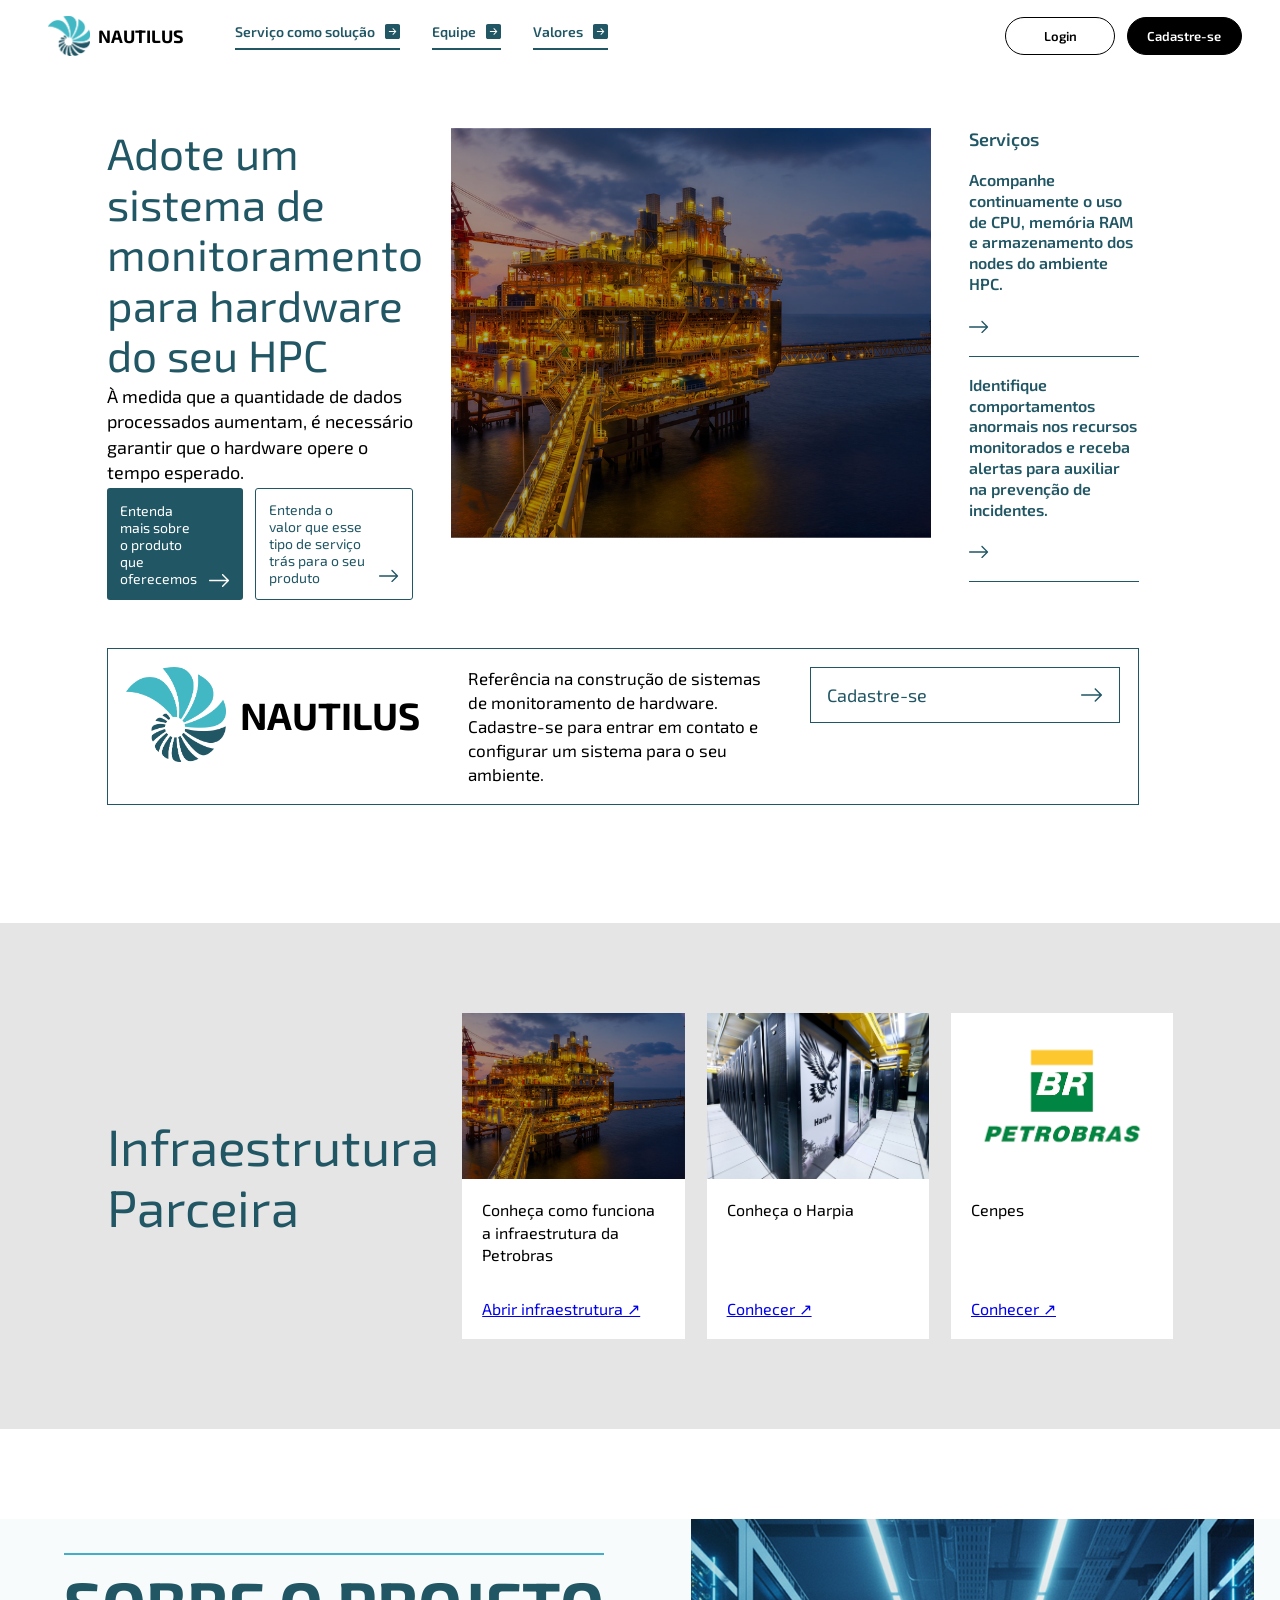
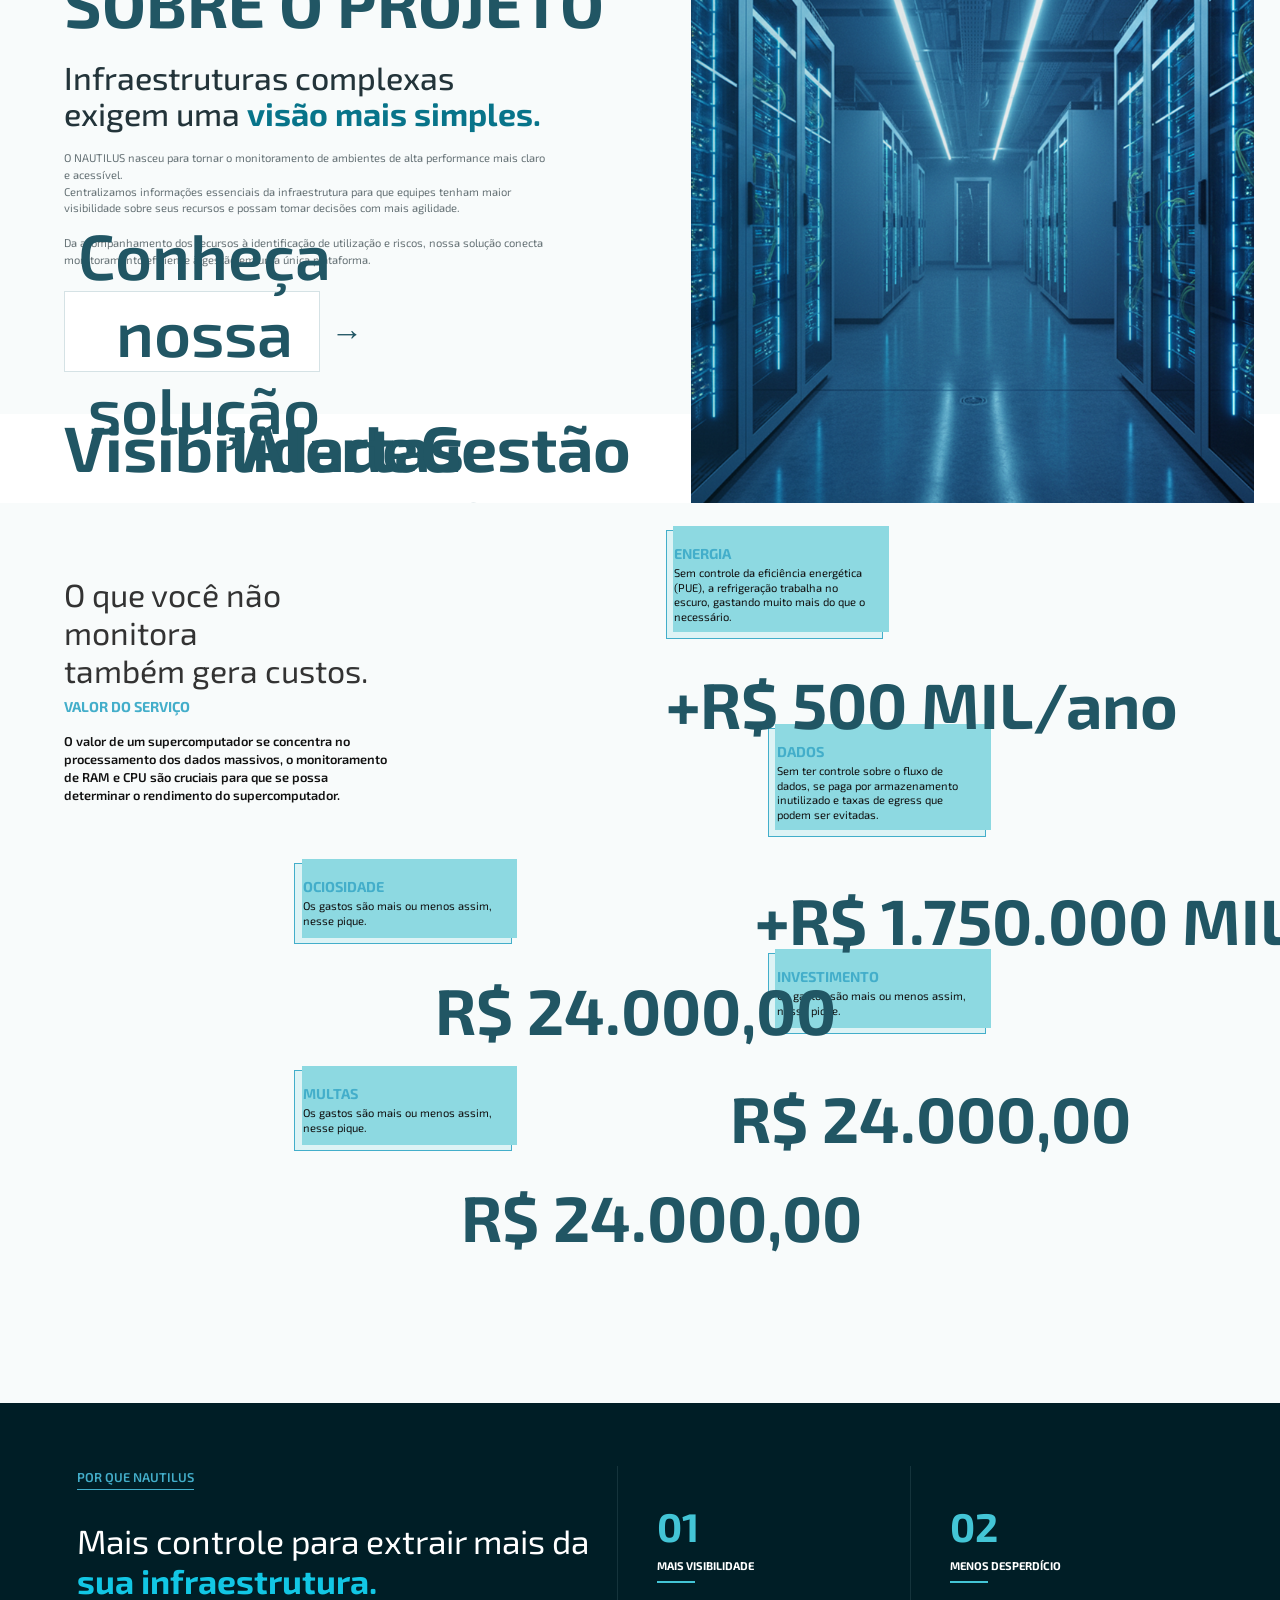
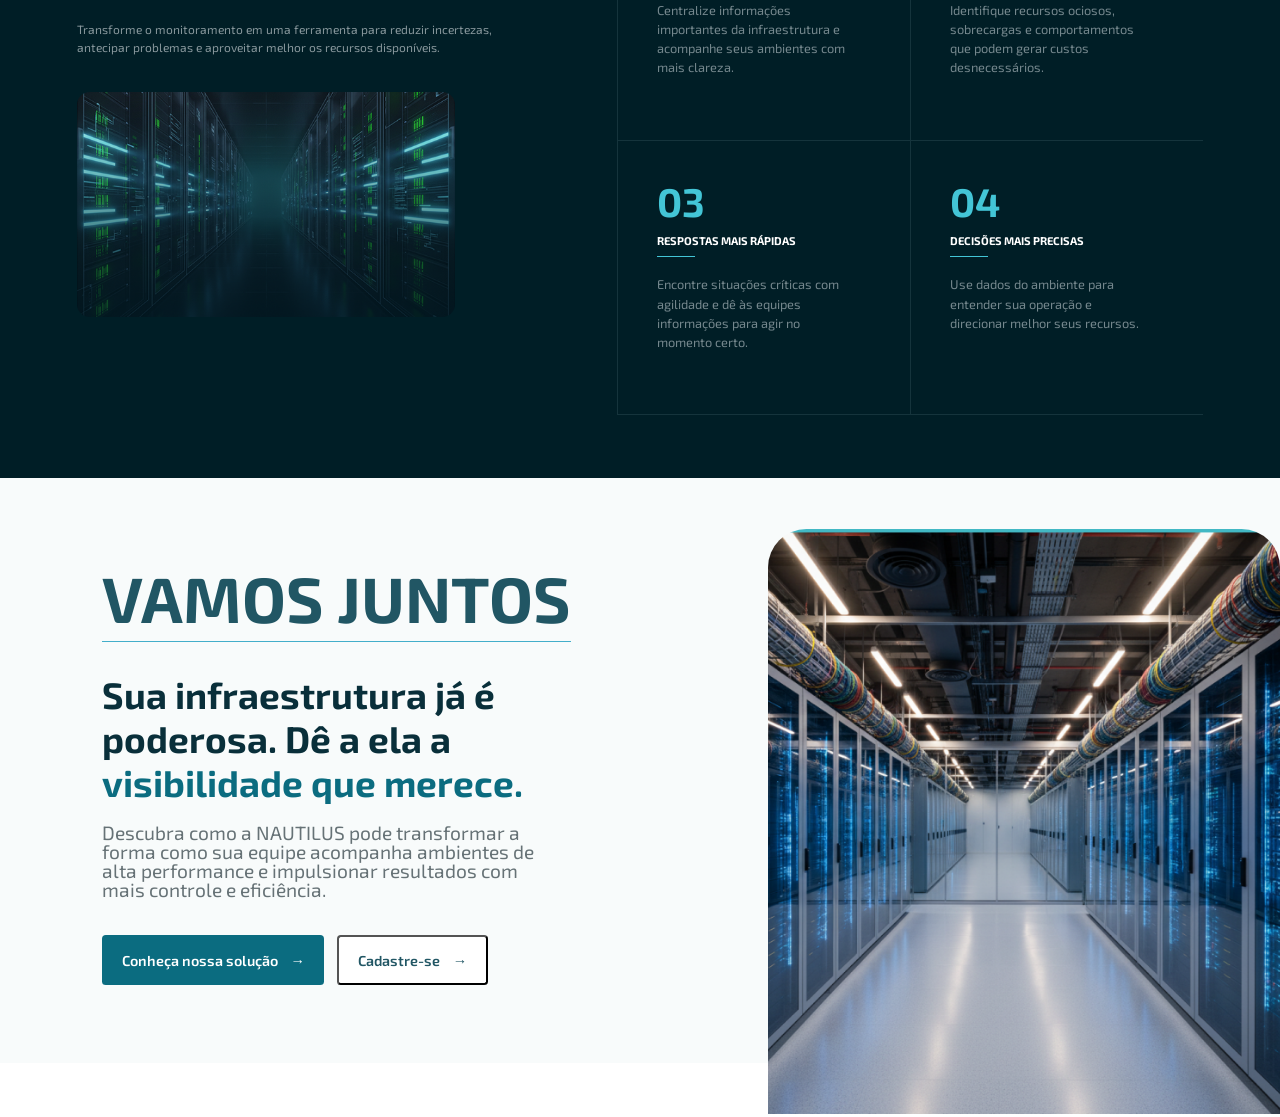
==== commit d7a00011: "Feat infraestrutura parceira responsiva" ====
--- a/public/index.html
+++ b/public/index.html
@@ -206,200 +206,206 @@
       </div>
 
     </section>
-    <section class="infraestrutura">
-<div class="infra-container container">
-    <div class="container-parceria">
-        <h2>Infraestrutura<br>Parceira</h2>
-    </div>
-
-    <div class="cards-infra">
-
-        <div class="card-infra">
+    <section class="infraestrutura container">
+
+      <div class="infra-container">
+        <div class="container-parceria">
+          <h2>Infraestrutura<br>Parceira</h2>
+        </div>
+
+        <div class="cards-infra">
+
+          <div class="card-infra">
             <img src="./assets/img/home/plataforma_petroleo.png" alt="Plataforma">
 
             <div class="conteudo-card">
-                <p>
-                    Conheça como funciona a infraestrutura da Petrobras
-                </p>
-
-                <a href="#">
-                    Abrir infraestrutura ↗
-                </a>
-            </div>
-        </div>
-
-
-        <div class="card-infra">
+              <p>
+                Conheça como funciona a infraestrutura da Petrobras
+              </p>
+
+              <a href="#">
+                Abrir infraestrutura ↗
+              </a>
+            </div>
+          </div>
+
+
+          <div class="card-infra">
             <img src="./assets/img/home/harpia.png" alt="Harpia">
 
             <div class="conteudo-card">
-                <p>
-                    Conheça o Harpia
-                </p>
-
-                <a href="#">
-                    Conhecer ↗
-                </a>
-            </div>
-        </div>
-
-
-        <div class="card-infra">
+              <p>
+                Conheça o Harpia
+              </p>
+
+              <a href="#">
+                Conhecer ↗
+              </a>
+            </div>
+          </div>
+
+
+          <div class="card-infra">
             <img src="./assets/img/home/petrobras.png" alt="Petrobras">
 
             <div class="conteudo-card">
-                <p>
-                    Cenpes
-                </p>
-
-                <a href="#">
-                    Conhecer ↗
-                </a>
-            </div>
-        </div>
-
-    </div>
-</div>
-</section>
-<section class="sobre-projeto">
-    <div class="sobre-conteudo">
+              <p>
+                Cenpes
+              </p>
+
+              <a href="#">
+                Conhecer ↗
+              </a>
+            </div>
+          </div>
+
+        </div>
+      </div>
+    </section>
+    <section class="sobre-projeto">
+      <div class="sobre-conteudo">
         <div class="texto">
-            <span class="sobre-tag">SOBRE O PROJETO</span>
-            <h2>Infraestruturas complexas<br>exigem uma <strong>visão mais simples.</strong></h2>
-            <p>O NAUTILUS nasceu para tornar o monitoramento de ambientes de alta performance mais claro e acessível.<br>
-               Centralizamos informações essenciais da infraestrutura para que equipes tenham maior visibilidade sobre seus
-                recursos e possam tomar decisões com mais agilidade.</p>
-            <p>Da acompanhamento dos recursos à identificação de utilização e riscos, nossa solução conecta monitoramento eficiente à gestão em uma única plataforma.</p>
-            <button class="botao-sobre">Conheça nossa solução <span>→</span></button>
-            <div class="beneficios">
-                <div class="beneficio">
-                    <div>
-                        <h3>Visibilidade completa</h3>
-                        <p>Acompanhe seus ambientes, servidores e recursos em um único lugar.</p>
-                    </div>
-                </div>
-                <div class="beneficio">
-                    <div>
-                        <h3>Alertas inteligentes</h3>
-                        <p>Identifique anomalias e receba alertas antes que os problemas aconteçam.</p>
-                    </div>
-                </div>
-                <div class="beneficio">
-
-                    <div>
-                        <h3>Gestão eficiente</h3>
-                        <p>Decisões estratégicas baseadas em dados claros de funcionamento.</p>
-                    </div>
-                </div>
-            </div>
+          <span class="sobre-tag">SOBRE O PROJETO</span>
+          <h2>Infraestruturas complexas<br>exigem uma <strong>visão mais simples.</strong></h2>
+          <p>O NAUTILUS nasceu para tornar o monitoramento de ambientes de alta performance mais claro e acessível.<br>
+            Centralizamos informações essenciais da infraestrutura para que equipes tenham maior visibilidade sobre seus
+            recursos e possam tomar decisões com mais agilidade.</p>
+          <p>Da acompanhamento dos recursos à identificação de utilização e riscos, nossa solução conecta monitoramento
+            eficiente à gestão em uma única plataforma.</p>
+          <button class="botao-sobre">Conheça nossa solução <span>→</span></button>
+          <div class="beneficios">
+            <div class="beneficio">
+              <div>
+                <h3>Visibilidade completa</h3>
+                <p>Acompanhe seus ambientes, servidores e recursos em um único lugar.</p>
+              </div>
+            </div>
+            <div class="beneficio">
+              <div>
+                <h3>Alertas inteligentes</h3>
+                <p>Identifique anomalias e receba alertas antes que os problemas aconteçam.</p>
+              </div>
+            </div>
+            <div class="beneficio">
+
+              <div>
+                <h3>Gestão eficiente</h3>
+                <p>Decisões estratégicas baseadas em dados claros de funcionamento.</p>
+              </div>
+            </div>
+          </div>
         </div>
         <div class="sobre-imagem">
-            <img src="./assets/img/home/dataCenter.png" alt="Data center">
-        </div>
-    </div>
-</section>
-<section class="impactos">
-
-    <div class="introducao">
+          <img src="./assets/img/home/dataCenter.png" alt="Data center">
+        </div>
+      </div>
+    </section>
+    <section class="impactos">
+
+      <div class="introducao">
         <h1>O que você não monitora<br>também gera custos.</h1>
 
         <span>VALOR DO SERVIÇO</span>
 
         <p>
-            O valor de um supercomputador se concentra no<br>
-            processamento dos dados massivos, o monitoramento<br>
-            de RAM e CPU são cruciais para que se possa determinar
-            o rendimento do supercomputador.
+          O valor de um supercomputador se concentra no<br>
+          processamento dos dados massivos, o monitoramento<br>
+          de RAM e CPU são cruciais para que se possa determinar
+          o rendimento do supercomputador.
         </p>
-    </div>
-
-
-   <div class="area-arvore">
-    <img src="./assets/img/home/arvore.png" class="img-arvore" alt="">
-    <div class="caixa-info caixa-energia">
-        <h3>ENERGIA</h3>
-        <p>Sem controle da eficiência energética (PUE), a refrigeração trabalha no escuro, gastando muito mais do que o necessário.</p>
-    </div>
-    <span class="valor valor-energia">+R$ 500 MIL/ano</span>
-    <div class="caixa-info caixa-dados">
-        <h3>DADOS</h3>
-        <p>Sem ter controle sobre o fluxo de dados, se paga por armazenamento inutilizado e taxas de egress que podem ser evitadas.</p>
-    </div>
-    <span class="valor valor-dados">+R$ 1.750.000 MIL</span>
-    <div class="caixa-info caixa-ociosidade">
-        <h3>OCIOSIDADE</h3>
-        <p>Os gastos são mais ou menos assim, nesse pique.</p>
-    </div>
-    <span class="valor valor-ociosidade">R$ 24.000,00</span>
-    <div class="caixa-info caixa-investimento">
-        <h3>INVESTIMENTO</h3>
-        <p>Os gastos são mais ou menos assim, nesse pique.</p>
-    </div>
-    <span class="valor valor-investimento">R$ 24.000,00</span>
-    <div class="caixa-info caixa-multas">
-        <h3>MULTAS</h3>
-        <p>Os gastos são mais ou menos assim, nesse pique.</p>
-    </div>
-    <span class="valor valor-multas">R$ 24.000,00</span>
-</div>
-
-</section>
-<section class="controle-infra">
-    <div class="esquerda">
+      </div>
+
+
+      <div class="area-arvore">
+        <img src="./assets/img/home/arvore.png" class="img-arvore" alt="">
+        <div class="caixa-info caixa-energia">
+          <h3>ENERGIA</h3>
+          <p>Sem controle da eficiência energética (PUE), a refrigeração trabalha no escuro, gastando muito mais do que
+            o necessário.</p>
+        </div>
+        <span class="valor valor-energia">+R$ 500 MIL/ano</span>
+        <div class="caixa-info caixa-dados">
+          <h3>DADOS</h3>
+          <p>Sem ter controle sobre o fluxo de dados, se paga por armazenamento inutilizado e taxas de egress que podem
+            ser evitadas.</p>
+        </div>
+        <span class="valor valor-dados">+R$ 1.750.000 MIL</span>
+        <div class="caixa-info caixa-ociosidade">
+          <h3>OCIOSIDADE</h3>
+          <p>Os gastos são mais ou menos assim, nesse pique.</p>
+        </div>
+        <span class="valor valor-ociosidade">R$ 24.000,00</span>
+        <div class="caixa-info caixa-investimento">
+          <h3>INVESTIMENTO</h3>
+          <p>Os gastos são mais ou menos assim, nesse pique.</p>
+        </div>
+        <span class="valor valor-investimento">R$ 24.000,00</span>
+        <div class="caixa-info caixa-multas">
+          <h3>MULTAS</h3>
+          <p>Os gastos são mais ou menos assim, nesse pique.</p>
+        </div>
+        <span class="valor valor-multas">R$ 24.000,00</span>
+      </div>
+
+    </section>
+    <section class="controle-infra">
+      <div class="esquerda">
         <span class="tag">POR QUE NAUTILUS</span>
         <h2>Mais controle para extrair mais da<br><strong>sua infraestrutura.</strong></h2>
-        <p>Transforme o monitoramento em uma ferramenta para reduzir incertezas, antecipar problemas e aproveitar melhor os recursos disponíveis.</p>
+        <p>Transforme o monitoramento em uma ferramenta para reduzir incertezas, antecipar problemas e aproveitar melhor
+          os recursos disponíveis.</p>
         <img src="./assets/img/home/datacenter2.png" alt="Datacenter">
-    </div>
-    <div class="direita">
+      </div>
+      <div class="direita">
         <div class="beneficio-controle">
-            <div class="beneficio-topo">
-                <span class="numero">01</span>
-            </div>
-            <h3>MAIS VISIBILIDADE</h3>
-            <div class="linha-beneficio"></div>
-            <p>Centralize informações importantes da infraestrutura e acompanhe seus ambientes com mais clareza.</p>
+          <div class="beneficio-topo">
+            <span class="numero">01</span>
+          </div>
+          <h3>MAIS VISIBILIDADE</h3>
+          <div class="linha-beneficio"></div>
+          <p>Centralize informações importantes da infraestrutura e acompanhe seus ambientes com mais clareza.</p>
         </div>
         <div class="beneficio-controle">
-            <div class="beneficio-topo">
-                <span class="numero">02</span>
-            </div>
-            <h3>MENOS DESPERDÍCIO</h3>
-            <div class="linha-beneficio"></div>
-            <p>Identifique recursos ociosos, sobrecargas e comportamentos que podem gerar custos desnecessários.</p>
+          <div class="beneficio-topo">
+            <span class="numero">02</span>
+          </div>
+          <h3>MENOS DESPERDÍCIO</h3>
+          <div class="linha-beneficio"></div>
+          <p>Identifique recursos ociosos, sobrecargas e comportamentos que podem gerar custos desnecessários.</p>
         </div>
         <div class="beneficio-controle">
-            <div class="beneficio-topo">
-                <span class="numero">03</span>
-            </div>
-            <h3>RESPOSTAS MAIS RÁPIDAS</h3>
-            <div class="linha-beneficio"></div>
-            <p>Encontre situações críticas com agilidade e dê às equipes informações para agir no momento certo.</p>
+          <div class="beneficio-topo">
+            <span class="numero">03</span>
+          </div>
+          <h3>RESPOSTAS MAIS RÁPIDAS</h3>
+          <div class="linha-beneficio"></div>
+          <p>Encontre situações críticas com agilidade e dê às equipes informações para agir no momento certo.</p>
         </div>
         <div class="beneficio-controle">
-            <div class="beneficio-topo">
-                <span class="numero">04</span>
-            </div>
-            <h3>DECISÕES MAIS PRECISAS</h3>
-            <div class="linha-beneficio"></div>
-            <p>Use dados do ambiente para entender sua operação e direcionar melhor seus recursos.</p>
-        </div>
-    </div>
-</section>
-<section class="vamos-juntos">
-    <div class="vamos-texto">
+          <div class="beneficio-topo">
+            <span class="numero">04</span>
+          </div>
+          <h3>DECISÕES MAIS PRECISAS</h3>
+          <div class="linha-beneficio"></div>
+          <p>Use dados do ambiente para entender sua operação e direcionar melhor seus recursos.</p>
+        </div>
+      </div>
+    </section>
+    <section class="vamos-juntos">
+      <div class="vamos-texto">
         <span class="vamos-juntos-texto">VAMOS JUNTOS</span>
         <h2>Sua infraestrutura já é<br>poderosa. Dê a ela a<br><strong>visibilidade que merece.</strong></h2>
-        <p>Descubra como a NAUTILUS pode transformar a forma como sua equipe acompanha ambientes de alta performance e impulsionar resultados com mais controle e eficiência.</p>
+        <p>Descubra como a NAUTILUS pode transformar a forma como sua equipe acompanha ambientes de alta performance e
+          impulsionar resultados com mais controle e eficiência.</p>
         <div class="vamos-botoes">
-            <button class="botao-principal">Conheça nossa solução <span>→</span></button>
-            <button class="botao-secundario">Cadastre-se <span>→</span></button>
-        </div>
-    </div>
-    <div class="vamos-imagem">
+          <button class="botao-principal">Conheça nossa solução <span>→</span></button>
+          <button class="botao-secundario">Cadastre-se <span>→</span></button>
+        </div>
+      </div>
+      <div class="vamos-imagem">
         <img src="assets/img/home/datacenter3.png" alt="Data center">
-    </div>
-</section>
+      </div>
+    </section>
   </main>
 </body>
 
--- a/public/css/index.css
+++ b/public/css/index.css
@@ -351,49 +351,190 @@
     transform: translateX(6px);
 }
 
+.infraestrutura {
+    width: 100%;
+    background-color: #E5E5E5;
+
+    margin-block: clamp(50px, 7vw, 90px);
+
+    padding-block: clamp(60px, 7vw, 90px);
+}
+
+.infra-container {
+    display: grid;
+
+    grid-template-columns: 1fr 2fr;
+    align-items: center;
+
+}
+
+.container-parceria {
+    width: 100%;
+}
+
+.container-parceria h2 {
+    color: var(--cor-secundaria);
+
+    font-size: clamp(2.5rem, 4vw, 3.5rem);
+    font-weight: 400;
+}
+
+.cards-infra {
+    width: 100%;
+
+    display: grid;
+
+    grid-template-columns:
+        repeat(3, minmax(0, 1fr));
+
+    gap: clamp(14px, 2vw, 22px);
+}
+
+.card-infra {
+    width: 100%;
+
+    background-color: var(--cor-branco);
+
+    display: flex;
+    flex-direction: column;
+}
+
+.card-infra img {
+    width: 100%;
+    height: auto;
+
+    aspect-ratio: 4 / 3;
+
+    object-fit: cover;
+}
+
+.conteudo-card {
+    min-height: 160px;
+
+    padding: clamp(14px, 1.7vw, 20px);
+
+    display: flex;
+    flex-direction: column;
+    justify-content: space-between;
+
+    gap: 20px;
+}
+
+.conteudo-card p {
+    margin: 0;
+
+    line-height: 1.4;
+}
+
+.card-infra a {
+    text-decoration: underline;
+}
+
 @media (max-width: 1200px) {
 
     .hero_home {
         grid-template-columns:
-            minmax(260px, 0.9fr) minmax(400px, 1.1fr);
+            minmax(240px, 0.9fr) minmax(380px, 1.1fr);
 
         grid-template-areas:
             "texto imagem"
             "servicos servicos"
             "banner banner";
 
-        column-gap: 32px;
-        row-gap: 36px;
+        column-gap: clamp(24px, 3vw, 36px);
+        row-gap: clamp(28px, 3vw, 40px);
     }
 
     .hero_servicos {
         display: grid;
         grid-template-columns: repeat(2, 1fr);
-        gap: 24px;
-    }
-
-    .servicos_titulo {
-        grid-column: 1 / -1;
-        margin-bottom: 0;
-    }
-
+
+        gap: clamp(18px, 2vw, 24px);
+    }
+
+    .servicos_titulo,
     .servicos_paginas {
         grid-column: 1 / -1;
     }
 
     .hero_banner {
         grid-template-columns: 1fr 1fr;
+        gap: clamp(20px, 2vw, 28px);
     }
 
     .banner_cta {
         grid-column: 1 / -1;
     }
-}
-
-@media (max-width: 900px) {
+
+    .infraestrutura {
+        height: auto;
+
+        margin-block: clamp(50px, 7vw, 90px);
+
+        padding-block: clamp(55px, 7vw, 80px);
+    }
+
+    .infra-container {
+        display: grid;
+        grid-template-columns: 1fr;
+
+        gap: clamp(32px, 5vw, 45px);
+    }
+
+    .container-parceria {
+        width: 100%;
+        height: auto;
+    }
+
+    .container-parceria h2 {
+        max-width: 600px;
+
+        margin: 0;
+
+        font-size: clamp(2.7rem, 5vw, 3.8rem);
+        line-height: 1;
+    }
+
+    .container-parceria h2 br {
+        display: none;
+    }
+
+    .cards-infra {
+        width: 100%;
+
+        display: grid;
+        grid-template-columns: repeat(3, minmax(0, 1fr));
+
+        gap: clamp(18px, 2vw, 26px);
+    }
+
+    .card-infra {
+        width: 100%;
+        min-width: 0;
+    }
+
+    .card-infra img {
+        width: 100%;
+        height: auto;
+
+        aspect-ratio: 16 / 10;
+
+        object-fit: cover;
+    }
+
+    .conteudo-card {
+        height: auto;
+
+        min-height: 165px;
+
+        padding: clamp(16px, 2vw, 22px);
+    }
+}
+
+@media (max-width: 990px) {
 
     .container {
-        padding-inline: 40px;
+        padding-inline: clamp(24px, 5vw, 40px);
     }
 
     .hero_home {
@@ -407,610 +548,711 @@
             "servicos"
             "banner";
 
-        row-gap: 36px;
+        row-gap: clamp(28px, 5vw, 40px);
     }
 
     .hero_texto {
-        gap: 28px;
+        gap: clamp(20px, 4vw, 28px);
     }
 
     .hero_texto h1 {
-        font-size: clamp(38px, 6vw, 48px);
+        font-size: clamp(2.4rem, 6vw, 3rem);
     }
 
     .hero_texto>p {
-        max-width: 600px;
-
-        font-size: 18px;
+        max-width: 650px;
+
+        font-size: clamp(1rem, 2vw, 1.125rem);
     }
 
     .hero_botoes {
         justify-content: flex-start;
+
+        gap: clamp(12px, 2vw, 18px);
     }
 
     .hero_botoes a {
-        width: 210px;
-        min-height: 90px;
+        width: clamp(180px, 28vw, 220px);
+        min-height: clamp(76px, 10vw, 90px);
     }
 
     .hero_imagem {
-        height: 500px;
+        height: clamp(360px, 55vw, 500px);
     }
 
     .hero_servicos {
-        grid-template-columns: repeat(2, 1fr);
+        grid-template-columns: repeat(2, minmax(0, 1fr));
+
+        gap: clamp(16px, 3vw, 24px);
     }
 
     .hero_banner {
         grid-template-columns: 1fr;
-        gap: 28px;
+
+        gap: clamp(20px, 4vw, 28px);
     }
 
     .banner_cta {
         grid-column: auto;
     }
 
-    .hero_banner p {
+    .infraestrutura {
+        padding-block: clamp(50px, 7vw, 70px);
+    }
+
+    .infra-container {
+        width: min(850px, calc(100% - 64px));
+
+        grid-template-columns: 1fr;
+
+        gap: 40px;
+    }
+
+    .container-parceria h2 {
         max-width: 600px;
+
+        font-size: clamp(2.5rem, 7vw, 3.7rem);
+    }
+
+    .container-parceria h2 br {
+        display: none;
+    }
+
+    .cards-infra {
+        grid-template-columns:
+            repeat(3, minmax(0, 1fr));
+    }
+
+    .card-infra img {
+        aspect-ratio: 4 / 3;
+    }
+
+    .conteudo-card {
+        min-height: 155px;
     }
 }
 
 @media (max-width: 600px) {
 
     .container {
-        padding-inline: 20px;
+        padding-inline: clamp(16px, 5vw, 24px);
     }
 
     .hero_home {
-        margin-top: 72px;
-
-        padding-top: 32px;
-        padding-bottom: 24px;
-
-        row-gap: 28px;
+        padding-top: clamp(24px, 6vw, 32px);
+        padding-bottom: clamp(20px, 5vw, 28px);
+
+        row-gap: clamp(24px, 6vw, 32px);
     }
 
     .hero_texto h1 {
-        font-size: clamp(34px, 10vw, 42px);
-        line-height: 1.1;
+        font-size: clamp(2rem, 9vw, 2.6rem);
+        line-height: 1.08;
     }
 
     .hero_texto>p {
-        font-size: 17px;
+        font-size: clamp(1rem, 4vw, 1.063rem);
         line-height: 1.5;
     }
 
     .hero_botoes {
         flex-direction: column;
-        gap: 12px;
     }
 
     .hero_botoes a {
         width: 100%;
-        min-height: 82px;
+        min-height: clamp(72px, 18vw, 84px);
     }
 
     .hero_imagem {
-        height: 380px;
+        height: clamp(300px, 70vw, 390px);
     }
 
     .hero_servicos {
         display: flex;
         flex-direction: column;
+
+        gap: clamp(16px, 4vw, 22px);
     }
 
     .servicos_titulo {
-        font-size: 20px;
+        font-size: clamp(1.125rem, 5vw, 1.25rem);
     }
 
     .servico_item p {
-        font-size: 17px;
+        font-size: clamp(1rem, 4vw, 1.063rem);
     }
 
     .hero_banner {
-        padding: 20px;
-
-        grid-template-columns: 1fr;
+        padding: clamp(16px, 5vw, 22px);
     }
 
     .banner_logo img {
-        width: 90px;
+        width: clamp(70px, 18vw, 90px);
     }
 
     .banner_logo span {
-        font-size: 34px;
+        font-size: clamp(1.8rem, 8vw, 2.2rem);
     }
 
     .hero_banner p {
-        font-size: 17px;
+        font-size: clamp(1rem, 4vw, 1.063rem);
     }
 
     .banner_cta {
         width: 100%;
 
-        font-size: 18px;
+        font-size: clamp(1rem, 4vw, 1.125rem);
+    }
+
+    .infraestrutura {
+        margin-block: clamp(40px, 8vw, 65px);
+
+        padding-block: clamp(45px, 8vw, 65px);
+    }
+
+    .infra-container {
+        width: calc(100% - 32px);
+
+        gap: 28px;
+    }
+
+    .container-parceria h2 {
+        font-size: clamp(2rem, 10vw, 2.6rem);
+        line-height: 1.05;
+    }
+
+    .cards-infra {
+        grid-template-columns: 1fr;
+
+        gap: 20px;
+    }
+
+    .card-infra,
+    .card-infra:last-child {
+        width: 100%;
+
+        grid-column: auto;
+    }
+
+    .card-infra img,
+    .card-infra:last-child img {
+        width: 100%;
+        height: auto;
+
+        aspect-ratio: 16 / 9;
+
+        object-fit: cover;
+    }
+
+    .conteudo-card {
+        min-height: 140px;
+
+        padding: 18px;
     }
 }
 
 @media (max-width: 400px) {
 
     .container {
-        padding-inline: 16px;
+        padding-inline: clamp(14px, 4vw, 18px);
     }
 
     .hero_texto h1 {
-        font-size: 32px;
+        font-size: clamp(1.8rem, 9vw, 2rem);
     }
 
     .hero_texto>p {
-        font-size: 16px;
+        font-size: clamp(0.95rem, 4vw, 1rem);
     }
 
     .hero_imagem {
-        height: 320px;
+        height: clamp(260px, 75vw, 320px);
     }
 
     .banner_logo {
-        gap: 10px;
+        gap: clamp(8px, 3vw, 12px);
     }
 
     .banner_logo img {
-        width: 70px;
+        width: clamp(58px, 17vw, 70px);
     }
 
     .banner_logo span {
-        font-size: 28px;
-    }
-}
-
-.infraestrutura {
-    width: 100%;
-    height: 70vh;
-    background-color: #E5E5E5;
+        font-size: clamp(1.5rem, 7vw, 1.8rem);
+    }
+
+    .infraestrutura {
+        padding-block: clamp(35px, 8vw, 45px);
+    }
+
+    .infra-container {
+        width: calc(100% - 28px);
+    }
+
+    .container-parceria h2 {
+        font-size: clamp(1.8rem, 10vw, 2.2rem);
+    }
+
+    .conteudo-card {
+        min-height: 130px;
+
+        padding: 16px;
+    }
+
+    .conteudo-card p {
+        font-size: clamp(0.9rem, 4vw, 1rem);
+    }
+
+    .card-infra a {
+        font-size: clamp(0.85rem, 3.8vw, 0.95rem);
+    }
+}
+
+.impactos {
+    width: 100%;
+    height: 100vh;
+    background-color: #F8FBFB;
+    position: relative;
+    overflow: hidden;
+}
+
+.introducao {
+    width: 27%;
+    position: absolute;
+    top: 8%;
+    left: 5%;
+}
+
+.introducao h1 {
+    color: #333333;
+    font-size: 2rem;
+    font-weight: 400;
+    margin: 0;
+}
+
+.introducao span {
+    display: block;
+    margin-top: 1vh;
+    color: #43AECA;
+    font-size: 0.9rem;
+    font-weight: bold;
+}
+
+.introducao p {
+    width: 95%;
+    margin-top: 2vh;
+    color: #111111;
+    font-size: 0.8rem;
+    font-weight: 600;
+    line-height: 1.4;
+}
+
+.area-arvore {
+    width: 100%;
+    height: 100%;
+    position: absolute;
+    top: 0;
+    left: 0;
+}
+
+.img-arvore {
+    position: absolute;
+    height: 85%;
+    width: auto;
+    top: 15%;
+    left: 50%;
+    transform: translateX(-50%);
+    object-fit: contain;
+}
+
+.caixa-info {
+    position: absolute;
+    width: 17vw;
+    min-height: 9vh;
+    padding: 1.5vh 0.6vw;
+    background-color: #DDF3F5;
+    border: 0.08vw solid #43AECA;
+    z-index: 5;
+}
+
+.caixa-info::before {
+    content: "";
+    position: absolute;
+    width: 100%;
+    height: 100%;
+    top: -0.6vh;
+    left: 0.5vw;
+    background-color: #8DD9E1;
+    z-index: -1;
+}
+
+.caixa-info h3 {
+    margin: 0;
+    color: #43AECA;
+    font-size: 0.9rem;
+    font-weight: bold;
+}
+
+.caixa-info p {
+    margin-top: 0.5vh;
+    color: #111111;
+    font-size: 0.7rem;
+    line-height: 1.3;
+}
+
+.caixa-energia {
+    top: 3%;
+    left: 52%;
+}
+
+.caixa-dados {
+    top: 25%;
+    left: 60%;
+}
+
+.caixa-ociosidade {
+    top: 40%;
+    left: 23%;
+}
+
+.caixa-investimento {
+    top: 50%;
+    left: 60%;
+}
+
+.caixa-multas {
+    top: 63%;
+    left: 23%;
+}
+
+.valor {
+    position: absolute;
+    color: var(--cor-secundaria);
+    font-size: 4rem;
+    font-weight: bold;
+    white-space: nowrap;
+    z-index: 6;
+}
+
+.valor-energia {
+    top: 18%;
+    left: 52%;
+}
+
+.valor-dados {
+    top: 42%;
+    left: 59%;
+}
+
+.valor-ociosidade {
+    top: 52%;
+    left: 34%;
+}
+
+.valor-investimento {
+    top: 64%;
+    left: 57%;
+}
+
+.valor-multas {
+    top: 75%;
+    left: 36%;
+}
+
+/* sessao sobre o projeto*/
+.sobre-projeto {
+    width: 100%;
+    height: 55vh;
+    background-color: #F8FBFB;
+    position: relative;
+    gap: 5vh;
+    margin-bottom: 7%;
+}
+
+.sobre-conteudo {
+    width: 100%;
+    height: 100%;
+    display: flex;
+}
+
+.texto {
+    width: 54%;
+    height: 100%;
+    padding: 5vh 6vw 7vh 5vw;
+}
+
+.sobre-tag {
+    color: var(--cor-secundaria);
+    font-size: 4rem;
+    font-weight: 700;
+    border-top: 0.3vh solid #43AECA;
+    padding-top: 1vh;
+}
+
+.texto h2 {
+    margin-top: 2vh;
+    color: #23343A;
+    font-size: 2.0rem;
+    font-weight: 500;
+    line-height: 1.15;
+}
+
+.texto h2 strong {
+    color: #08748A;
+    font-weight: 700;
+}
+
+.texto>p {
+    width: 88%;
+    margin-top: 2vh;
+    color: #667276;
+    font-size: 0.7rem;
+    line-height: 1.5;
+}
+
+.botao-sobre {
+    width: 20vw;
+    height: 9vh;
+    margin-top: 2.5vh;
+    background-color: white;
+    border: 0.1vw solid #D5E2E5;
+    color: var(--cor-secundaria);
+    font-size: 4rem;
+    font-weight: 600;
     display: flex;
     align-items: center;
-    justify-content: center;
-    margin-bottom: 7%;
-    margin-top: 5%;
-}
-.infra-container{
-    width: 100%;
+    justify-content: space-between;
+    padding: 0 1vw;
+    cursor: pointer;
+}
+
+.botao-sobre span {
+    font-size: 2rem;
+}
+
+.beneficios {
+    width: 95%;
+    display: flex;
+    justify-content: space-between;
+    margin-top: 4vh;
+    gap: 0vw;
+}
+
+.beneficio {
+    width: 32%;
+    display: flex;
+    gap: 0.6vw;
+    display: flex;
+    justify-content: space-between;
+}
+
+.beneficio h3 {
+    color: var(--cor-secundaria);
+    font-size: 4rem;
+    margin-bottom: 0.5vh;
+}
+
+.beneficio p {
+    color: #748084;
+    font-size: 0.6rem;
+    line-height: 1.35;
+}
+
+.sobre-imagem {
+    width: 44%;
+
+}
+
+.sobre-imagem img {
+    width: 100%;
+    height: 65vh;
+    object-fit: cover;
+}
+
+.controle-infra {
+    width: 100%;
+    height: 75vh;
+    background-color: #001E26;
+    display: flex;
+    padding: 7vh 6vw;
+    box-sizing: border-box;
+}
+
+.esquerda {
+    width: 48%;
+}
+
+.tag {
+    color: #43AECA;
+    font-size: 0.8rem;
+    font-weight: 600;
+    border-bottom: 0.15vw solid #43AECA;
+    padding-bottom: 0.4vh;
+}
+
+.esquerda h2 {
+    margin-top: 4vh;
+    color: white;
+    font-size: 2.1rem;
+    font-weight: 400;
+    line-height: 1.2;
+}
+
+.esquerda h2 strong {
+    color: #12C7E5;
+    font-weight: 700;
+}
+
+.esquerda p {
+    width: 80%;
+    margin-top: 2vh;
+    color: #87979C;
+    font-size: 0.75rem;
+    line-height: 1.5;
+}
+
+.esquerda img {
+    width: 70%;
+    height: 25vh;
+    margin-top: 4vh;
+    object-fit: cover;
+    border-radius: 1vw;
+}
+
+.direita {
+    width: 52%;
+    display: grid;
+    grid-template-columns: 1fr 1fr;
+    grid-template-rows: 1fr 1fr;
+
+}
+
+/*grid serve para fazer os quadradinhos ao lado direito */
+.beneficio-controle {
+    padding: 4vh 3vw;
+    border-bottom: 0.05vw solid #15343C;
+    border-left: 0.05vw solid #15343C;
+}
+
+/* linhas dos quadrados*/
+.beneficio-topo {
+    display: flex;
+    justify-content: space-between;
+    align-items: center;
+}
+
+.numero {
+    color: #43C5D6;
+    font-size: 2.5rem;
+    font-weight: 700;
+}
+
+.beneficio-topo i {
+    color: #43C5D6;
+    font-size: 1.3rem;
+}
+
+.beneficio-controle h3 {
+    color: white;
+    font-size: 0.7rem;
+    margin-top: 1vh;
+}
+
+.linha-beneficio {
+    width: 3vw;
+    height: 0.2vh;
+    background-color: #43C5D6;
+    margin-top: 1vh;
+}
+
+.beneficio-controle p {
+    width: 90%;
+    color: #74878D;
+    font-size: 0.8rem;
+    line-height: 1.5;
+    margin-top: 2vh;
+}
+
+.vamos-juntos {
+    width: 100%;
+    height: 65vh;
+    background-color: #F8FBFB;
+    display: flex;
+}
+
+.vamos-texto {
+    width: 60%;
+    padding: 9vh 5vw 6vh 8vw;
+}
+
+.vamos-juntos-texto {
+    color: var(--cor-secundaria);
+    font-size: 4rem;
+    font-weight: 700;
+    border-bottom: 0.15vw solid #43AECA;
+    padding-bottom: 0.6vh;
+}
+
+.vamos-texto h2 {
+    margin-top: 4vh;
+    color: #092F3A;
+    font-size: 2.3rem;
+    font-weight: 700;
+    line-height: 1.2;
+}
+
+.vamos-texto h2 strong {
+    color: #0B6C80;
+}
+
+.vamos-texto p {
+    width: 75%;
+    margin-top: 2vh;
+    color: #667276;
+    font-size: 1.2rem;
+    line-height: 1.0;
+}
+
+.vamos-botoes {
+    display: flex;
+    gap: 1vw;
+    margin-top: 4vh;
+}
+
+.vamos-botoes button {
+    height: 5.5vh;
+    padding: 0 1.5vw;
+    border-radius: 0.3vw;
+    font-size: 0.9rem;
+    font-weight: 600;
+    cursor: pointer;
+    display: flex;
+    align-items: center;
+    gap: 1vw;
+}
+
+.botao-principal {
+    background-color: #0B6C80;
+    color: white;
+    border: 0;
+}
+
+.botao-secundario {
+    background-color: white;
+    color: var(--cor-secundaria);
+    border: 0.08vw soli4DCE5E7;
+}
+
+.vamos-imagem {
+    width: 40%;
     height: 100%;
-    display: flex;
-    align-items: center;
-    justify-content: center;
-    margin: 10%;
-}
-.cards-infra {
-    width: 60%;
+    margin-top: 4%;
+}
+
+.vamos-imagem img {
+    width: 100%;
     height: 100%;
-    align-items: center;
-    display: flex;  
-    justify-content: space-between;
-}
-.card-infra {
-    width: 32%;
-    height: 55vh;
-    background-color: white;
-    display: flex;
-    flex-direction: column;
-}
-.card-infra img {
-    width: 100%;
-    height: 27vh;
     object-fit: cover;
-}
-.conteudo-card {
-    height: 18vh;
-    padding: 1vw;
-    display: flex;
-    flex-direction: column;
-    justify-content: space-between;
-}
-/* .titulo-infra {
-    width: 40%;
-    border: solid 1px blue;
-    height: 100%;
-}
-    */
-
-.card-infra a{
-    text-decoration: none;
-    color: var;
-}
-
-.container-parceria h2 {
-    color: #215664;
-    font-size: 2.5rem;
-    font-weight: 400;
-} 
-
-.container-parceria{
-    width: 40%;
-    height: 80%;
-}
-
-.impactos{
-    width:100%;
-    height:100vh;
-    background-color:#F8FBFB;
-    position:relative;
-    overflow:hidden;
-}
-.introducao{
-    width:27%;
-    position:absolute;
-    top:8%;
-    left:5%;
-}
-.introducao h1{
-    color:#333333;
-    font-size:2rem;
-    font-weight:400;
-    margin:0;
-}
-.introducao span{
-    display:block;
-    margin-top:1vh;
-    color:#43AECA;
-    font-size:0.9rem;
-    font-weight:bold;
-}
-.introducao p{
-    width:95%;
-    margin-top:2vh;
-    color:#111111;
-    font-size:0.8rem;
-    font-weight:600;
-    line-height:1.4;
-}
-.area-arvore{
-    width:100%;
-    height:100%;
-    position:absolute;
-    top:0;
-    left:0;
-}
-.img-arvore{
-    position:absolute;
-    height:85%;
-    width:auto;
-    top:15%;
-    left:50%;
-    transform:translateX(-50%);
-    object-fit:contain;
-}
-.caixa-info{
-    position:absolute;
-    width:17vw;
-    min-height:9vh;
-    padding:1.5vh 0.6vw;
-    background-color:#DDF3F5;
-    border:0.08vw solid #43AECA;
-    z-index:5;
-}
-.caixa-info::before{
-    content:"";
-    position:absolute;
-    width:100%;
-    height:100%;
-    top:-0.6vh;
-    left:0.5vw;
-    background-color:#8DD9E1;
-    z-index:-1;
-}
-.caixa-info h3{
-    margin:0;
-    color:#43AECA;
-    font-size:0.9rem;
-    font-weight:bold;
-}
-.caixa-info p{
-    margin-top:0.5vh;
-    color:#111111;
-    font-size:0.7rem;
-    line-height:1.3;
-}
-.caixa-energia{
-    top:3%;
-    left:52%;
-}
-.caixa-dados{
-    top: 25%;
-    left:60%;
-}
-.caixa-ociosidade{
-    top:40%;
-    left:23%;
-}
-.caixa-investimento{
-    top:50%;
-    left:60%;
-}
-.caixa-multas{
-    top:63%;
-    left:23%;
-}
-.valor{
-    position:absolute;
-    color:#215664;
-    font-size:0.9rem;
-    font-weight:bold;
-    white-space:nowrap;
-    z-index:6;
-}
-.valor-energia{
-    top:18%;
-    left:52%;
-}
-.valor-dados{
-    top:42%;
-    left:59%;
-}
-.valor-ociosidade{
-    top:52%;
-    left:34%;
-}
-.valor-investimento{
-    top:64%;
-    left:57%;
-}
-.valor-multas{
-    top:75%;
-    left:36%;
-}
-/* sessao sobre o projeto*/
-.sobre-projeto{
-    width:100%;
-    height:55vh;
-    background-color:#F8FBFB;
-    position:relative;
-    gap:5vh;
-    margin-bottom: 7%;
-}
-.sobre-conteudo{
-    width:100%;
-    height:100%;
-    display:flex;
-}
-.texto{
-    width:54%;
-    height:100%;
-    padding:5vh 6vw 7vh 5vw;
-}
-.sobre-tag{
-    color:#215664;
-    font-size:0.8rem;
-    font-weight:700;
-    border-top:0.3vh solid #43AECA;
-    padding-top:1vh;
-}
-.texto h2{
-    margin-top:2vh;
-    color:#23343A;
-    font-size:2.0rem;
-    font-weight:500;
-    line-height:1.15;
-}
-.texto h2 strong{
-    color:#08748A;
-    font-weight:700;
-}
-.texto>p{
-    width:88%;
-    margin-top:2vh;
-    color:#667276;
-    font-size:0.7rem;
-    line-height:1.5;
-}
-.botao-sobre{
-    width:20vw;
-    height:9vh;
-    margin-top:2.5vh;
-    background-color:white;
-    border:0.1vw solid #D5E2E5;
-    color:#215664;
-    font-size:0.8rem;
-    font-weight:600;
-    display:flex;
-    align-items:center;
-    justify-content:space-between;
-    padding:0 1vw;
-    cursor:pointer;
-}
-.botao-sobre span{
-    font-size:2rem;
-}
-.beneficios{
-    width:95%;
-    display:flex;
-    justify-content:space-between;
-    margin-top:4vh;
-    gap:0vw;
-}
-.beneficio{
-    width:32%;
-    display:flex;
-    gap:0.6vw;
-    display: flex;
-    justify-content: space-between;
-}
-.beneficio h3{
-    color:#215664;
-    font-size:0.8rem;
-    margin-bottom:0.5vh;
-}
-.beneficio p{
-    color:#748084;
-    font-size:0.6rem;
-    line-height:1.35;
-}
-.sobre-imagem{
-    width:44%;
-
-}
-.sobre-imagem img{
-    width:100%;
-height: 65vh;
-    object-fit:cover;
-}
-.controle-infra{
-    width:100%;
-    height:75vh;
-    background-color:#001E26;
-    display:flex;
-    padding:7vh 6vw;
-    box-sizing:border-box;
-}
-.esquerda{
-    width:48%;
-}
-.tag{
-    color:#43AECA;
-    font-size:0.8rem;
-    font-weight:600;
-    border-bottom:0.15vw solid #43AECA;
-    padding-bottom:0.4vh;
-}
-.esquerda h2{
-    margin-top:4vh;
-    color:white;
-    font-size:2.1rem;
-    font-weight:400;
-    line-height:1.2;
-}
-.esquerda h2 strong{
-    color:#12C7E5;
-    font-weight:700;
-}
-.esquerda p{
-    width:80%;
-    margin-top:2vh;
-    color:#87979C;
-    font-size:0.75rem;
-    line-height:1.5;
-}
-.esquerda img{
-    width:70%;
-    height:25vh;
-    margin-top:4vh;
-    object-fit:cover;
-    border-radius:1vw;
-}
-.direita{
-    width:52%;
-    display:grid;
-    grid-template-columns:1fr 1fr;
-    grid-template-rows:1fr 1fr; 
-
-}
-/*grid serve para fazer os quadradinhos ao lado direito */
-.beneficio-controle{
-    padding:4vh 3vw;
-    border-bottom:0.05vw solid #15343C;
-    border-left:0.05vw solid #15343C;
-}
-/* linhas dos quadrados*/
-.beneficio-topo{
-    display:flex;
-    justify-content:space-between;
-    align-items:center;
-}
-.numero{
-    color:#43C5D6;
-    font-size:2.5rem;
-    font-weight:700;
-}
-.beneficio-topo i{
-    color:#43C5D6;
-    font-size:1.3rem;
-}
-.beneficio-controle h3{
-    color:white;
-    font-size:0.7rem;
-    margin-top:1vh;
-}
-.linha-beneficio{
-    width:3vw;
-    height:0.2vh;
-    background-color:#43C5D6;
-    margin-top:1vh;
-}
-.beneficio-controle p{
-    width:90%;
-    color:#74878D;
-    font-size:0.8rem;
-    line-height:1.5;
-    margin-top:2vh;
-}
-.vamos-juntos{
-    width:100%;
-    height:65vh;
-    background-color:#F8FBFB;
-    display:flex;
-}
-.vamos-texto{
-    width:60%;
-    padding:9vh 5vw 6vh 8vw;
-}
-.vamos-juntos-texto{
-    color:#215664;
-    font-size:0.6rem;
-    font-weight:700;
-    border-bottom:0.15vw solid #43AECA;
-    padding-bottom:0.6vh;
-}
-.vamos-texto h2{
-    margin-top:4vh;
-    color:#092F3A;
-    font-size:2.3rem;
-    font-weight:700;
-    line-height:1.2;
-}
-.vamos-texto h2 strong{
-    color:#0B6C80;
-}
-.vamos-texto p{
-    width:75%;
-    margin-top:2vh;
-    color:#667276;
-    font-size:1.2rem;
-    line-height:1.0;
-}
-.vamos-botoes{
-    display:flex;
-    gap:1vw;
-    margin-top:4vh;
-}
-.vamos-botoes button{
-    height:5.5vh;
-    padding:0 1.5vw;
-    border-radius:0.3vw;
-    font-size:0.9rem;
-    font-weight:600;
-    cursor:pointer;
-    display:flex;
-    align-items:center;
-    gap:1vw;
-}
-.botao-principal{
-    background-color:#0B6C80;
-    color:white;
-    border:0;
-}
-.botao-secundario{
-    background-color:white;
-    color:#215664;
-    border:0.08vw solid #DCE5E7;
-}
-.vamos-imagem{
-    width:40%;
-    height:100%;
-    margin-top:4%;
-}
-.vamos-imagem img{
-    width:100%;
-    height:100%;
-    object-fit:cover;
     border-radius: 3vw 3vw 0vw 0vw;
-}
+}
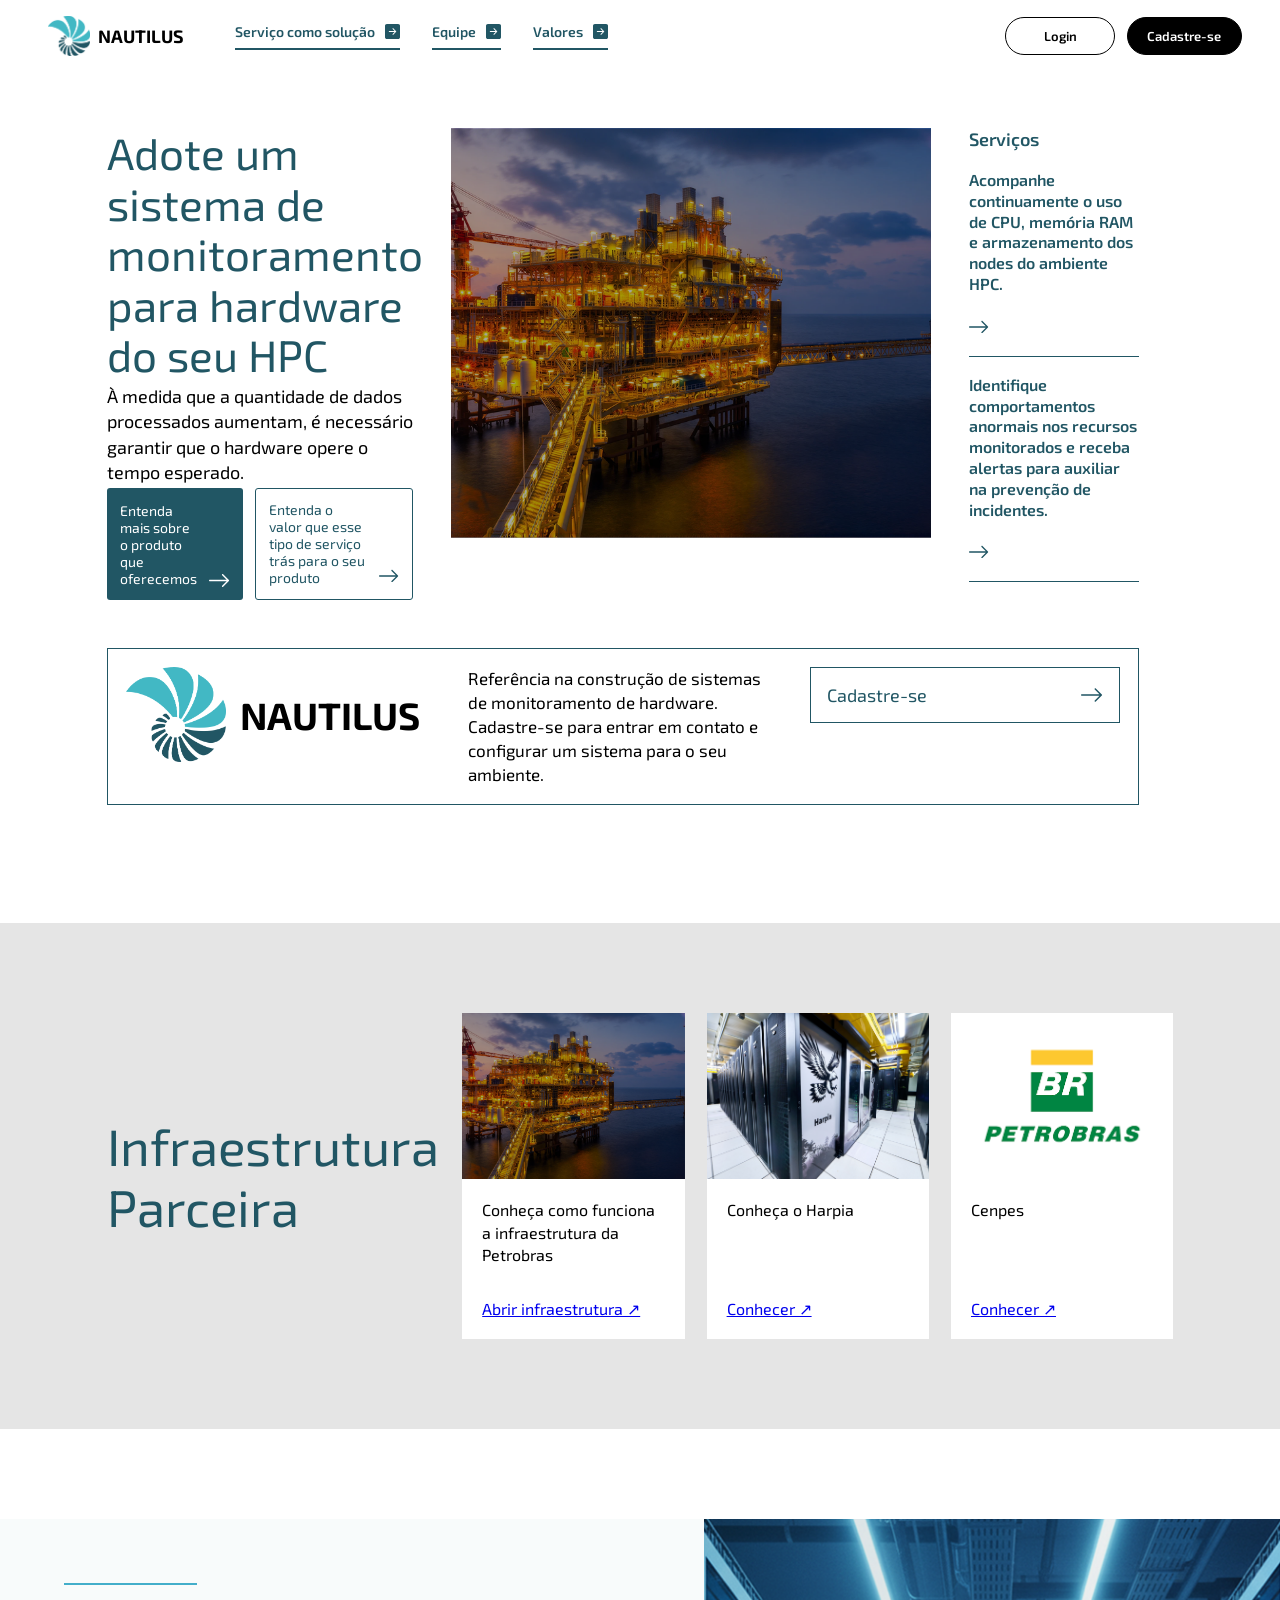
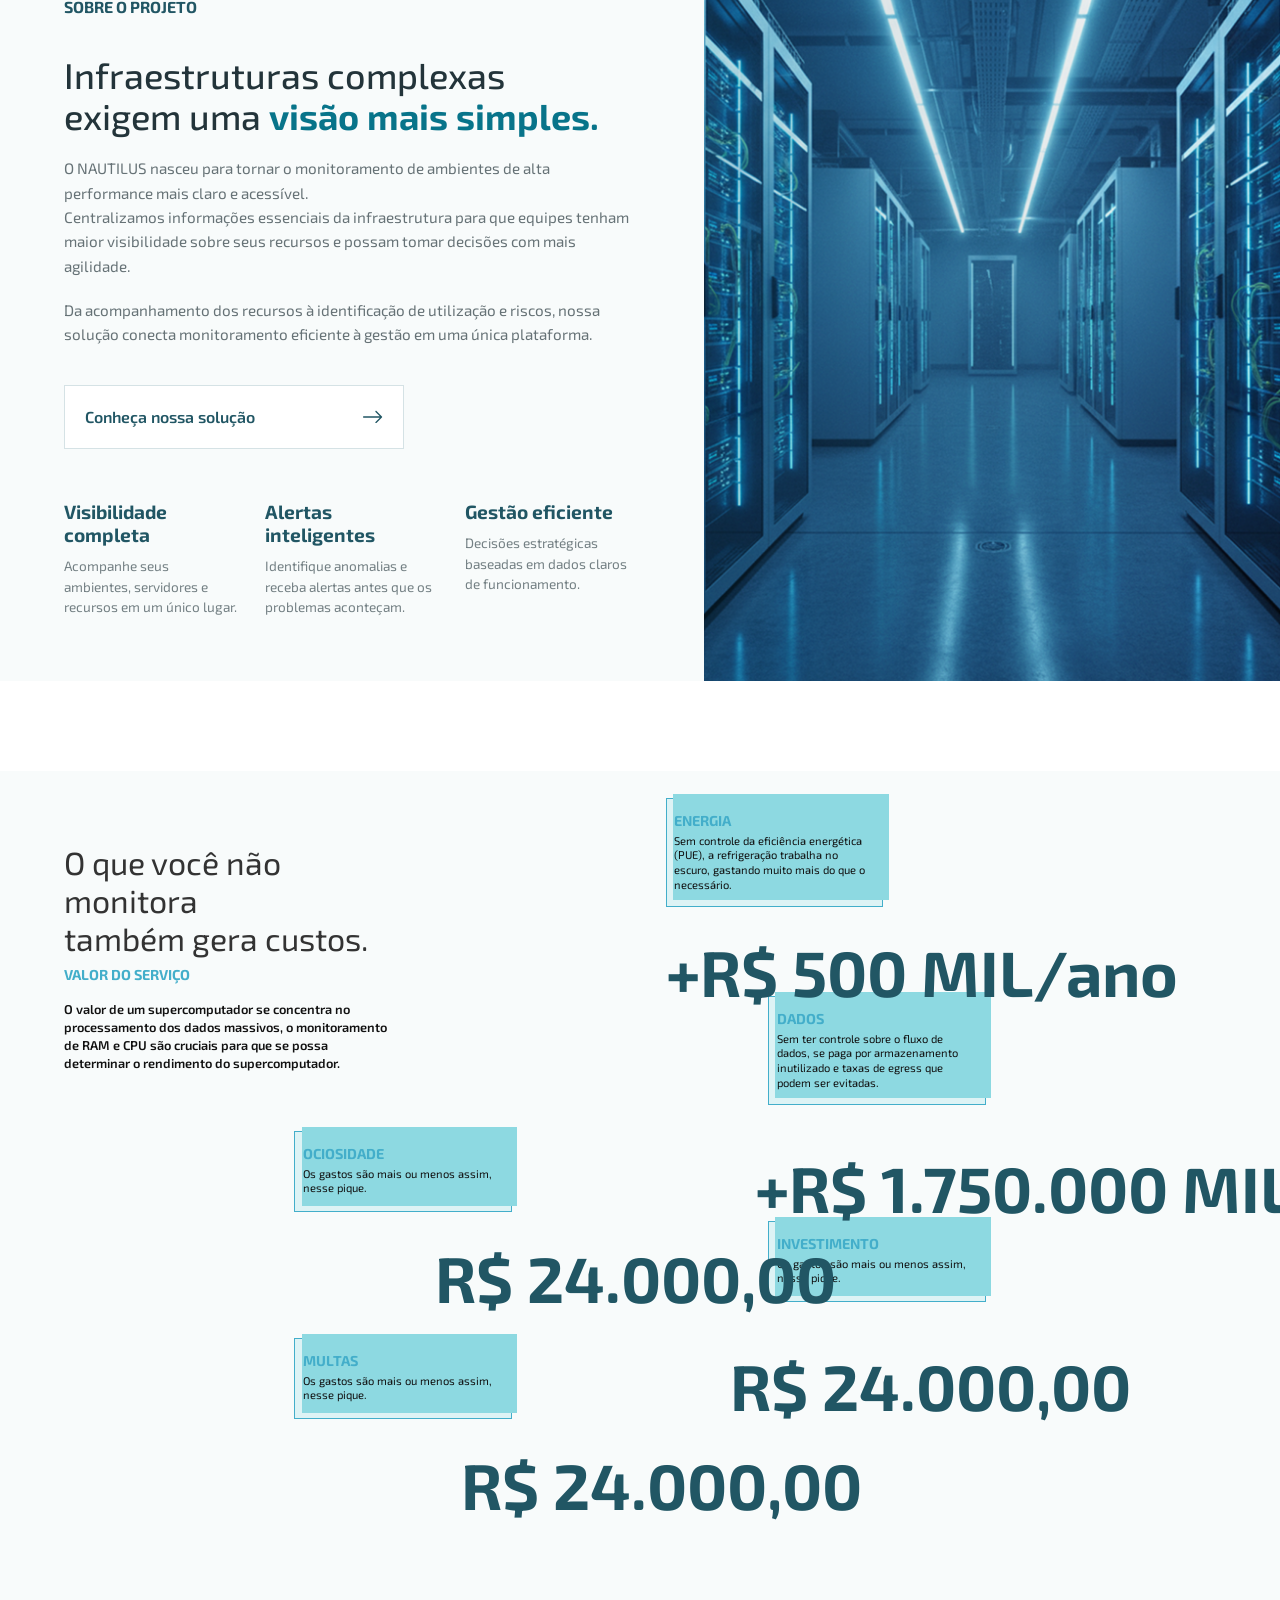
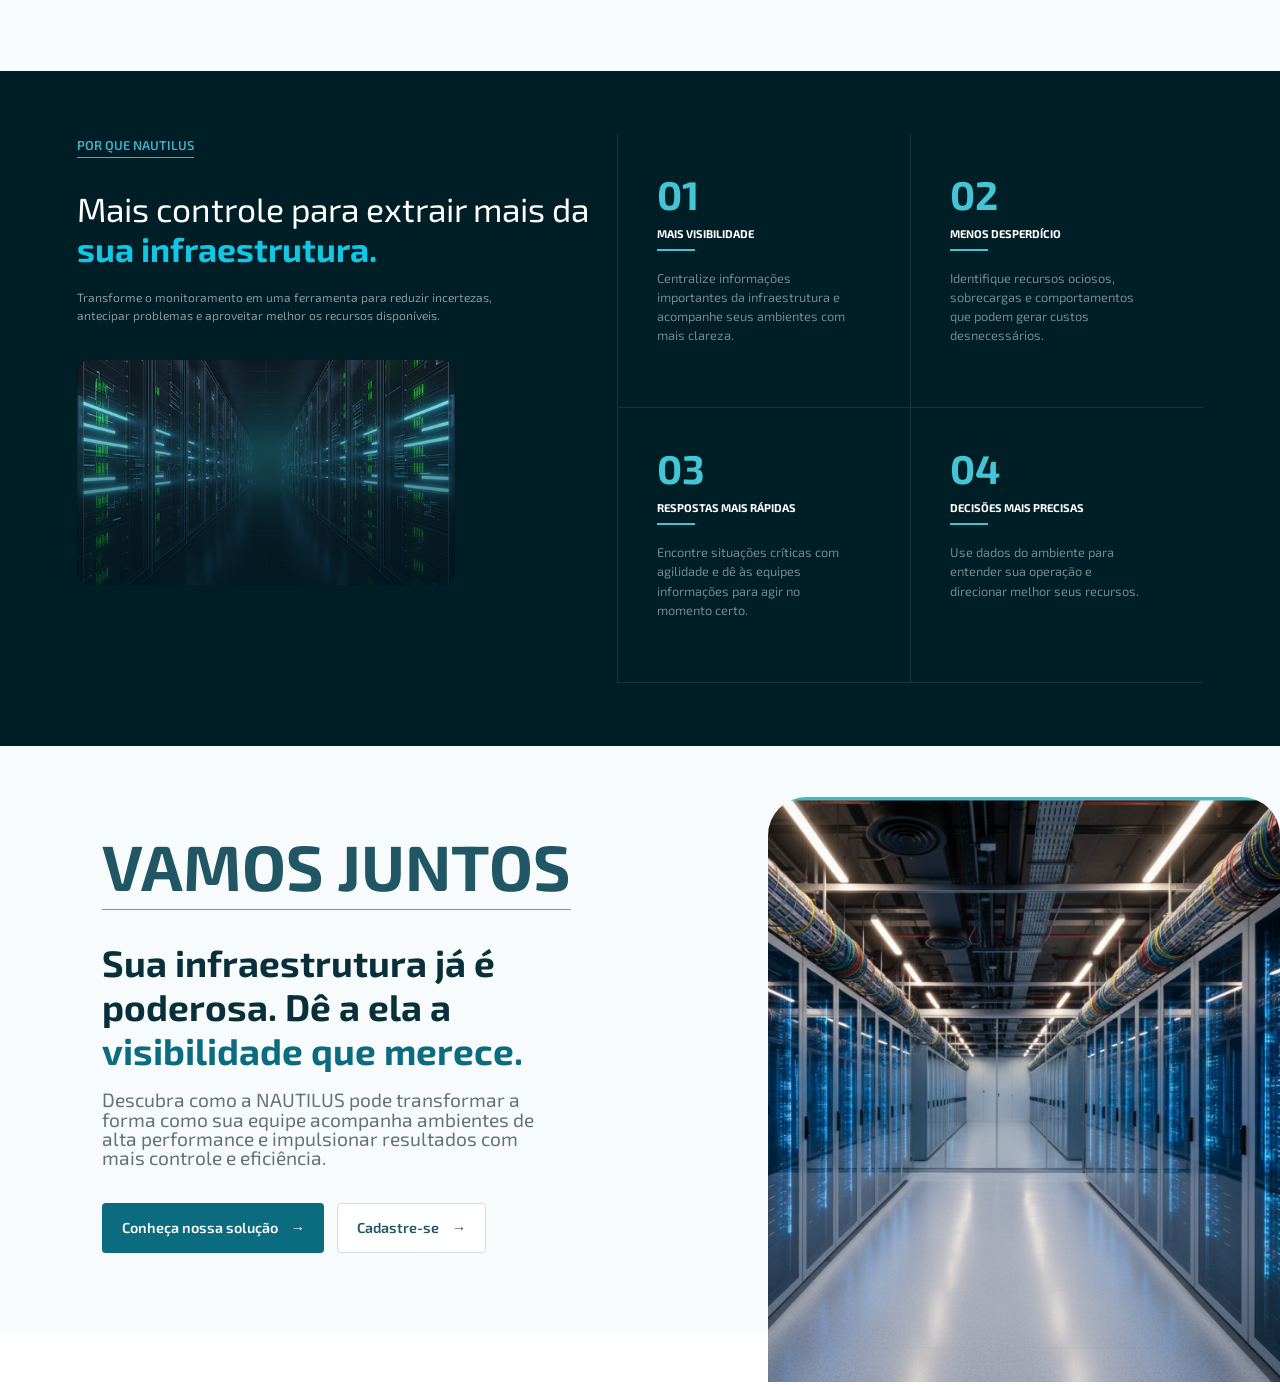
==== commit e1857d36: "Feat: responsividade sobre o projeto" ====
--- a/public/index.html
+++ b/public/index.html
@@ -263,16 +263,26 @@
       </div>
     </section>
     <section class="sobre-projeto">
+      
       <div class="sobre-conteudo">
         <div class="texto">
           <span class="sobre-tag">SOBRE O PROJETO</span>
           <h2>Infraestruturas complexas<br>exigem uma <strong>visão mais simples.</strong></h2>
+
           <p>O NAUTILUS nasceu para tornar o monitoramento de ambientes de alta performance mais claro e acessível.<br>
             Centralizamos informações essenciais da infraestrutura para que equipes tenham maior visibilidade sobre seus
             recursos e possam tomar decisões com mais agilidade.</p>
           <p>Da acompanhamento dos recursos à identificação de utilização e riscos, nossa solução conecta monitoramento
             eficiente à gestão em uma única plataforma.</p>
-          <button class="botao-sobre">Conheça nossa solução <span>→</span></button>
+            
+          <button class="botao-sobre" type="button">
+            <span>Conheça nossa solução</span>
+            <span class="setas" aria-hidden="true">
+              <img src="./assets/icon/seta_direita_azul.svg" alt="" class="seta_normal">
+              <img src="./assets/icon/seta_direita_branca.svg" alt="" class="seta_hover">
+            </span>
+          </button>
+          
           <div class="beneficios">
             <div class="beneficio">
               <div>
--- a/public/css/index.css
+++ b/public/css/index.css
@@ -430,6 +430,177 @@
     text-decoration: underline;
 }
 
+.sobre-projeto {
+    width: 100%;
+
+    background-color: #F8FBFB;
+
+    margin-bottom: clamp(60px, 7vw, 110px);
+}
+
+.sobre-conteudo {
+    width: 100%;
+
+    display: grid;
+
+    grid-template-columns:
+        minmax(0, 1.1fr) minmax(400px, 0.9fr);
+}
+
+.texto {
+    width: 100%;
+
+    padding:
+        clamp(50px, 5vw, 80px) clamp(40px, 5vw, 80px);
+}
+
+.sobre-tag {
+    display: block;
+
+    width: fit-content;
+
+    color: var(--cor-secundaria);
+
+    font-size: clamp(1rem, 1.2vw, 1.25rem);
+    font-weight: 700;
+
+    border-top: 2px solid #43AECA;
+
+    padding-top: 12px;
+}
+
+.texto h2 {
+    max-width: 650px;
+
+    margin-top: clamp(28px, 3vw, 42px);
+
+    color: #23343A;
+
+    font-size: clamp(2rem, 2.8vw, 3rem);
+    font-weight: 500;
+    line-height: 1.15;
+}
+
+.texto h2 strong {
+    color: #08748A;
+
+    font-weight: 700;
+}
+
+.texto>p {
+    max-width: 700px;
+
+    margin-top: 20px;
+
+    color: #667276;
+
+    font-size: clamp(0.95rem, 1vw, 1.05rem);
+    line-height: 1.6;
+}
+
+.botao-sobre {
+    width: min(100%, 340px);
+
+    min-height: 64px;
+
+    margin-top: clamp(25px, 3vw, 40px);
+
+    padding: 16px 20px;
+
+    background-color: white;
+
+    border: 1px solid #D5E2E5;
+
+    color: var(--cor-secundaria);
+
+    font-size: clamp(1rem, 1.2vw, 1.15rem);
+    font-weight: 600;
+
+    display: flex;
+    align-items: center;
+    justify-content: space-between;
+
+    cursor: pointer;
+
+    transition:
+        background-color 0.25s ease,
+        border-color 0.25s ease,
+        color 0.25s ease,
+        transform 0.25s ease;
+}
+
+.botao-sobre:hover {
+    background-color: var(--cor-secundaria);
+    border-color: var(--cor-secundaria);
+    color: var(--cor-branco);
+    transform: translateY(-2px);
+}
+
+.botao-sobre:hover .seta_normal {
+    opacity: 0;
+    transform: translateX(5px);
+}
+
+.botao-sobre:hover .seta_hover {
+    opacity: 1;
+    transform: translateX(5px);
+}
+
+.botao-sobre:focus-visible {
+    outline: 3px solid #43AECA;
+    outline-offset: 3px;
+}
+
+.beneficios {
+    width: 100%;
+
+    margin-top: clamp(35px, 4vw, 55px);
+
+    display: grid;
+
+    grid-template-columns:
+        repeat(3, minmax(0, 1fr));
+
+    gap: clamp(20px, 2vw, 30px);
+}
+
+.beneficio {
+    width: 100%;
+}
+
+.beneficio h3 {
+    margin: 0 0 10px;
+
+    color: var(--cor-secundaria);
+
+    font-size: clamp(1.1rem, 1.5vw, 1.4rem);
+    line-height: 1.2;
+}
+
+.beneficio p {
+    margin: 0;
+
+    color: #748084;
+
+    font-size: clamp(0.85rem, 1vw, 0.95rem);
+    line-height: 1.5;
+}
+
+.sobre-imagem {
+    width: 100%;
+    height: 100%;
+}
+
+.sobre-imagem img {
+    width: 100%;
+    height: 100%;
+
+    min-height: 620px;
+
+    object-fit: cover;
+    display: block;
+}
+
 @media (max-width: 1200px) {
 
     .hero_home {
@@ -528,6 +699,18 @@
         min-height: 165px;
 
         padding: clamp(16px, 2vw, 22px);
+    }
+
+    .sobre-projeto .sobre-conteudo {
+        grid-template-columns: minmax(0, 1.15fr) minmax(340px, 0.85fr);
+    }
+
+    .sobre-projeto .texto {
+        padding: clamp(44px, 5vw, 64px) clamp(32px, 4vw, 52px);
+    }
+
+    .sobre-projeto .sobre-imagem img {
+        min-height: 580px;
     }
 }
 
@@ -630,6 +813,27 @@
     .conteudo-card {
         min-height: 155px;
     }
+
+    .sobre-projeto .sobre-conteudo {
+        grid-template-columns: 1fr;
+    }
+
+    .sobre-projeto .texto {
+        padding: clamp(44px, 7vw, 72px) clamp(28px, 7vw, 64px);
+    }
+
+    .sobre-projeto .texto h2,
+    .sobre-projeto .texto>p {
+        max-width: 780px;
+    }
+
+    .sobre-projeto .sobre-imagem {
+        height: clamp(360px, 52vw, 560px);
+    }
+
+    .sobre-projeto .sobre-imagem img {
+        min-height: 0;
+    }
 }
 
 @media (max-width: 600px) {
@@ -750,6 +954,47 @@
 
         padding: 18px;
     }
+
+    .sobre-projeto.sobre-projeto {
+        margin-bottom: clamp(45px, 12vw, 70px);
+    }
+
+    .sobre-projeto .texto {
+        padding: clamp(38px, 10vw, 52px) clamp(18px, 6vw, 32px);
+    }
+
+    .sobre-projeto .texto h2 {
+        margin-top: 24px;
+        font-size: clamp(1.75rem, 8vw, 2.3rem);
+    }
+
+    .sobre-projeto .texto h2 br,
+    .sobre-projeto .texto>p br {
+        display: none;
+    }
+
+    .sobre-projeto .botao-sobre {
+        min-height: 58px;
+    }
+
+    .sobre-projeto .beneficios {
+        grid-template-columns: 1fr;
+        gap: 0;
+        margin-top: 36px;
+    }
+
+    .sobre-projeto .beneficio {
+        padding-block: 20px;
+        border-top: 1px solid #D5E2E5;
+    }
+
+    .sobre-projeto .beneficio:last-child {
+        border-bottom: 1px solid #D5E2E5;
+    }
+
+    .sobre-projeto .sobre-imagem {
+        height: clamp(260px, 72vw, 420px);
+    }
 }
 
 @media (max-width: 400px) {
@@ -806,6 +1051,19 @@
 
     .card-infra a {
         font-size: clamp(0.85rem, 3.8vw, 0.95rem);
+    }
+
+    .sobre-projeto .texto {
+        padding-inline: 16px;
+    }
+
+    .sobre-projeto .texto h2 {
+        font-size: clamp(1.65rem, 8.5vw, 1.95rem);
+    }
+
+    .sobre-projeto .botao-sobre {
+        width: 100%;
+        padding-inline: 16px;
     }
 }
 
@@ -960,116 +1218,6 @@
     left: 36%;
 }
 
-/* sessao sobre o projeto*/
-.sobre-projeto {
-    width: 100%;
-    height: 55vh;
-    background-color: #F8FBFB;
-    position: relative;
-    gap: 5vh;
-    margin-bottom: 7%;
-}
-
-.sobre-conteudo {
-    width: 100%;
-    height: 100%;
-    display: flex;
-}
-
-.texto {
-    width: 54%;
-    height: 100%;
-    padding: 5vh 6vw 7vh 5vw;
-}
-
-.sobre-tag {
-    color: var(--cor-secundaria);
-    font-size: 4rem;
-    font-weight: 700;
-    border-top: 0.3vh solid #43AECA;
-    padding-top: 1vh;
-}
-
-.texto h2 {
-    margin-top: 2vh;
-    color: #23343A;
-    font-size: 2.0rem;
-    font-weight: 500;
-    line-height: 1.15;
-}
-
-.texto h2 strong {
-    color: #08748A;
-    font-weight: 700;
-}
-
-.texto>p {
-    width: 88%;
-    margin-top: 2vh;
-    color: #667276;
-    font-size: 0.7rem;
-    line-height: 1.5;
-}
-
-.botao-sobre {
-    width: 20vw;
-    height: 9vh;
-    margin-top: 2.5vh;
-    background-color: white;
-    border: 0.1vw solid #D5E2E5;
-    color: var(--cor-secundaria);
-    font-size: 4rem;
-    font-weight: 600;
-    display: flex;
-    align-items: center;
-    justify-content: space-between;
-    padding: 0 1vw;
-    cursor: pointer;
-}
-
-.botao-sobre span {
-    font-size: 2rem;
-}
-
-.beneficios {
-    width: 95%;
-    display: flex;
-    justify-content: space-between;
-    margin-top: 4vh;
-    gap: 0vw;
-}
-
-.beneficio {
-    width: 32%;
-    display: flex;
-    gap: 0.6vw;
-    display: flex;
-    justify-content: space-between;
-}
-
-.beneficio h3 {
-    color: var(--cor-secundaria);
-    font-size: 4rem;
-    margin-bottom: 0.5vh;
-}
-
-.beneficio p {
-    color: #748084;
-    font-size: 0.6rem;
-    line-height: 1.35;
-}
-
-.sobre-imagem {
-    width: 44%;
-
-}
-
-.sobre-imagem img {
-    width: 100%;
-    height: 65vh;
-    object-fit: cover;
-}
-
 .controle-infra {
     width: 100%;
     height: 75vh;
@@ -1128,14 +1276,12 @@
 
 }
 
-/*grid serve para fazer os quadradinhos ao lado direito */
 .beneficio-controle {
     padding: 4vh 3vw;
     border-bottom: 0.05vw solid #15343C;
     border-left: 0.05vw solid #15343C;
 }
 
-/* linhas dos quadrados*/
 .beneficio-topo {
     display: flex;
     justify-content: space-between;
@@ -1241,7 +1387,7 @@
 .botao-secundario {
     background-color: white;
     color: var(--cor-secundaria);
-    border: 0.08vw soli4DCE5E7;
+    border: 1px solid #D4DCE5;
 }
 
 .vamos-imagem {
@@ -1255,4 +1401,4 @@
     height: 100%;
     object-fit: cover;
     border-radius: 3vw 3vw 0vw 0vw;
-}+}
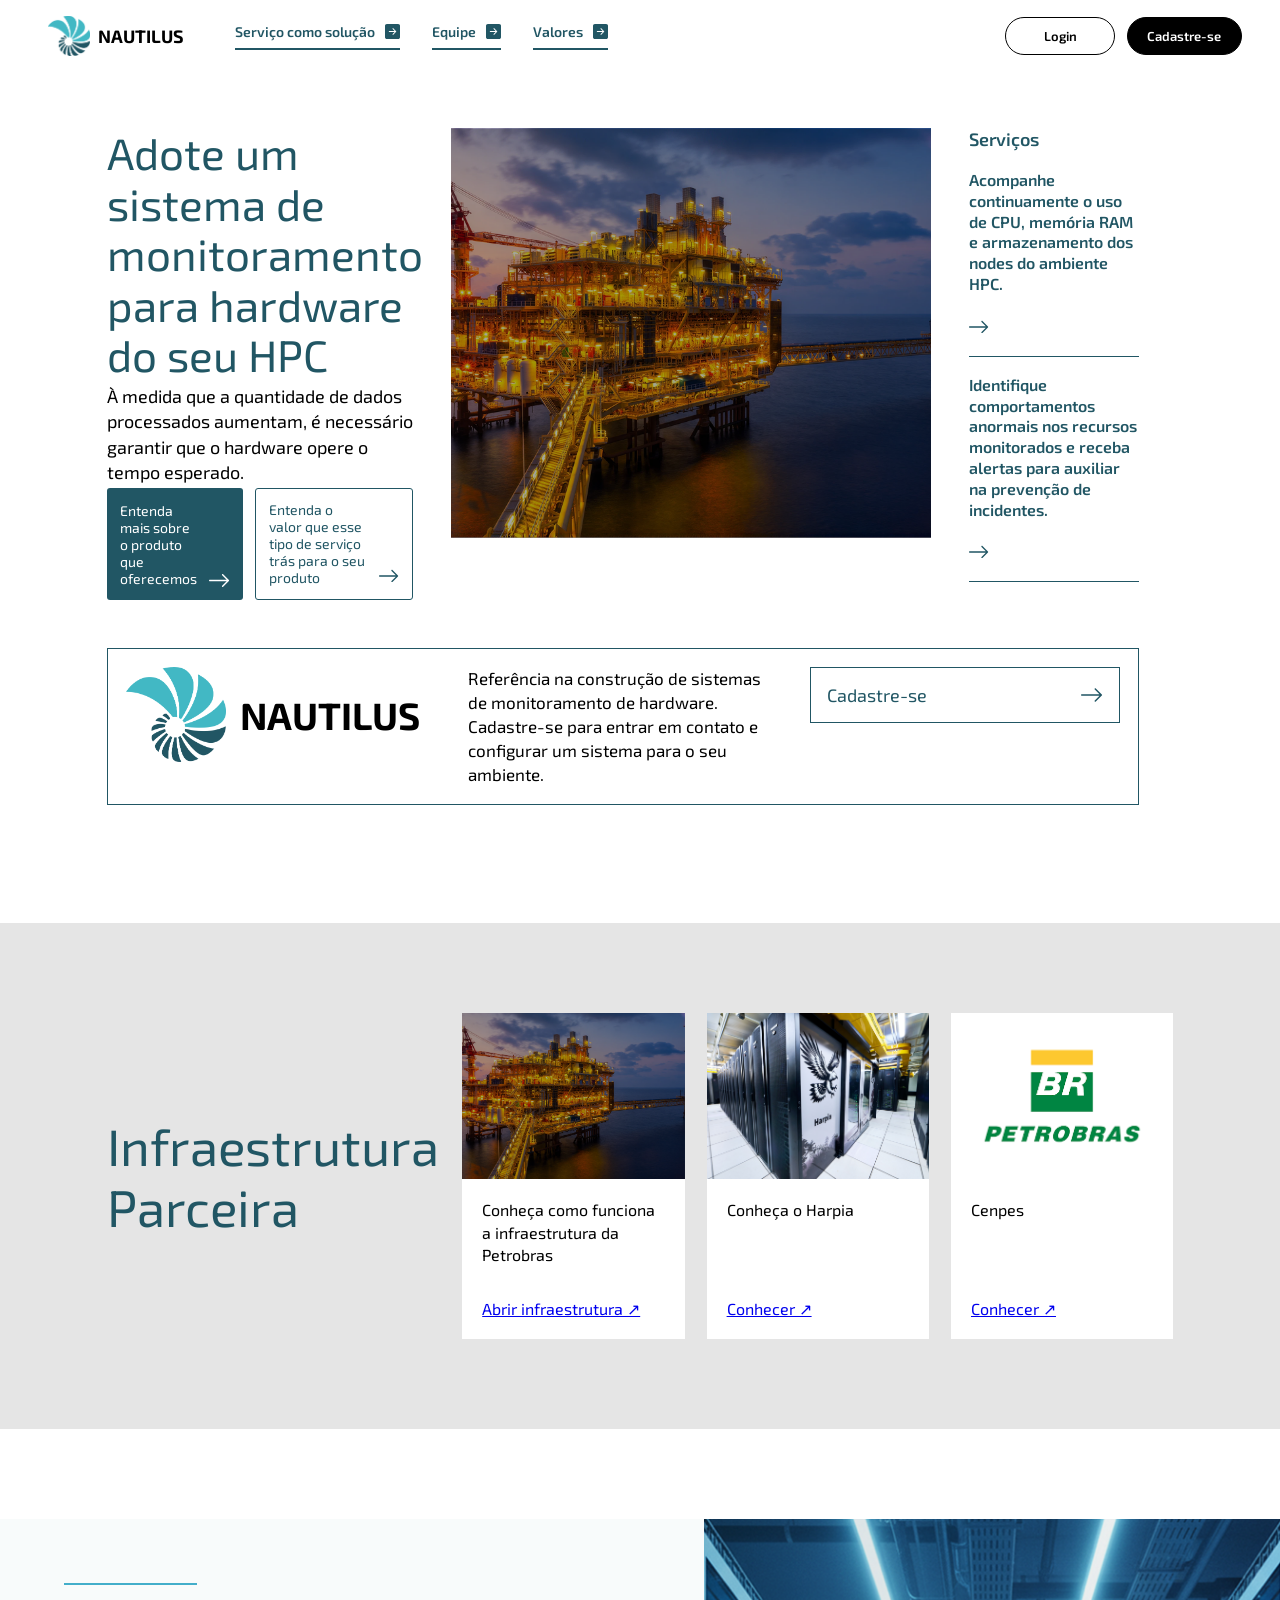
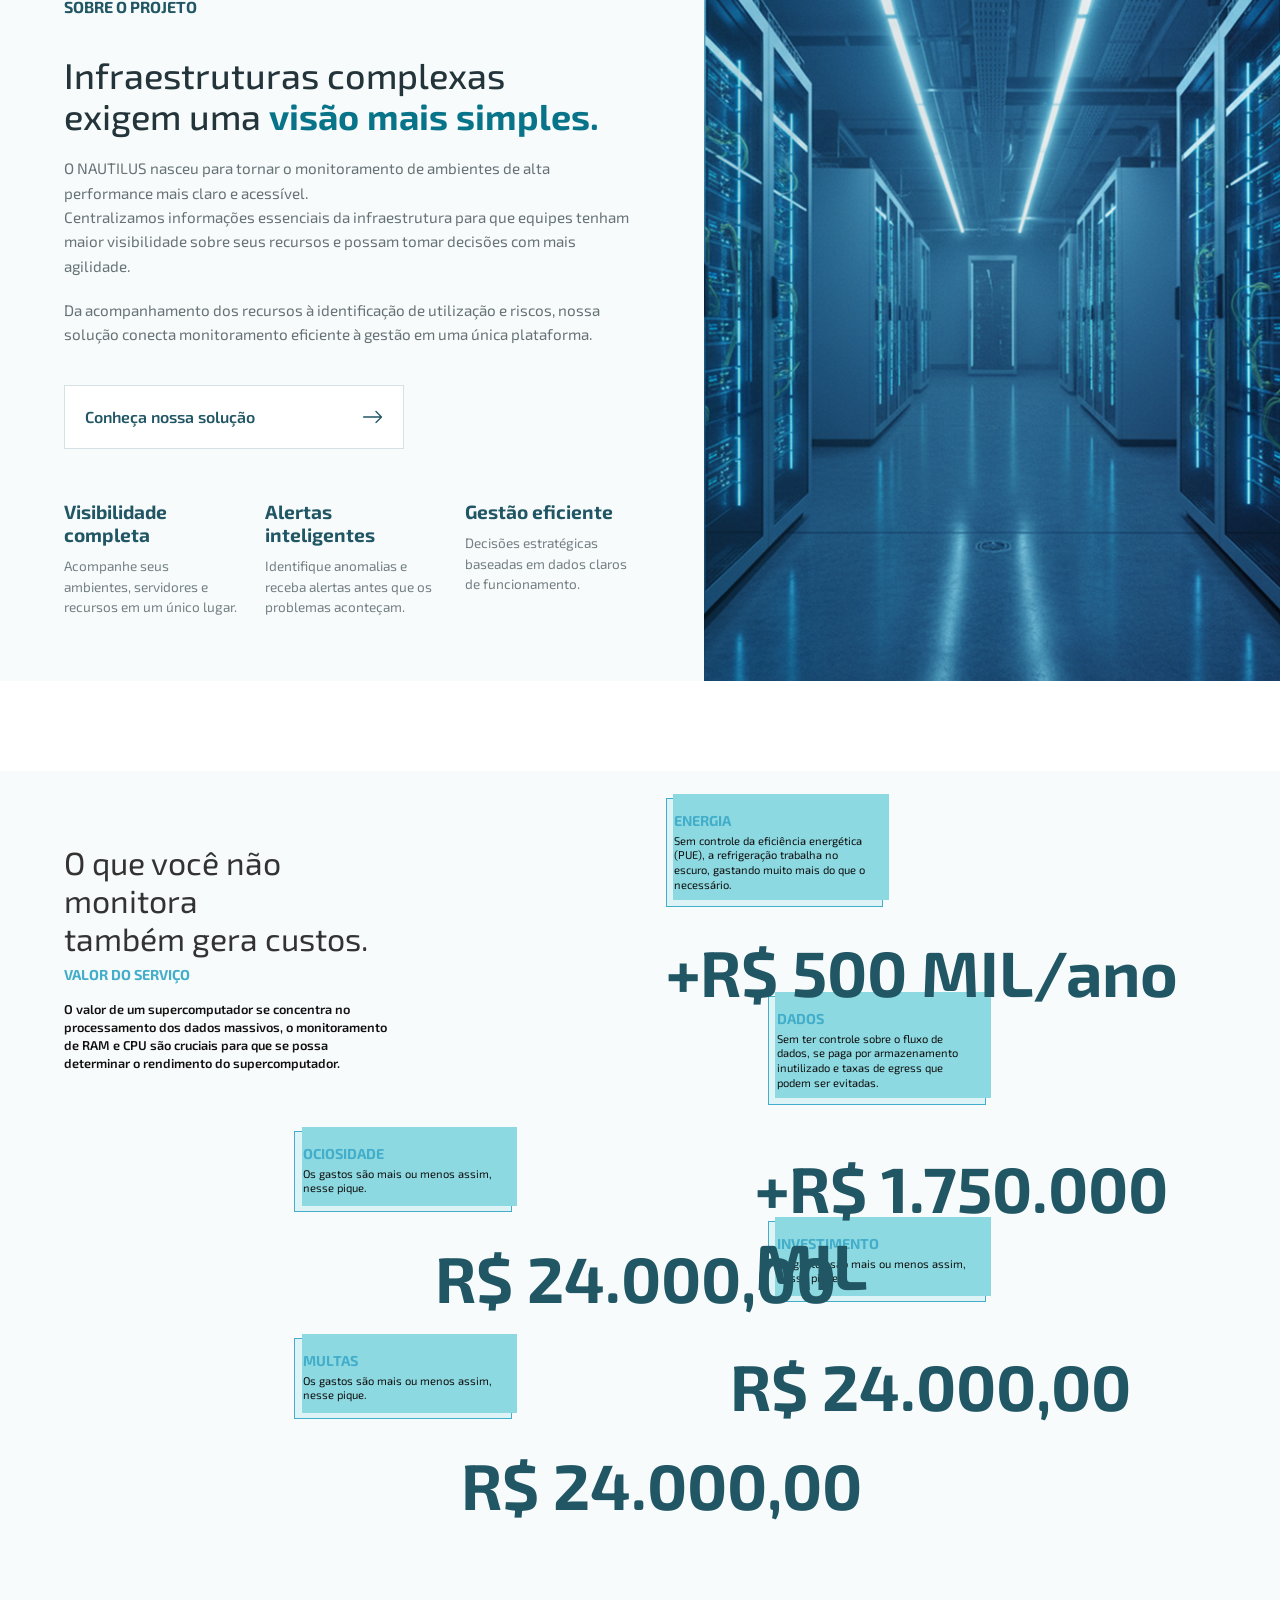
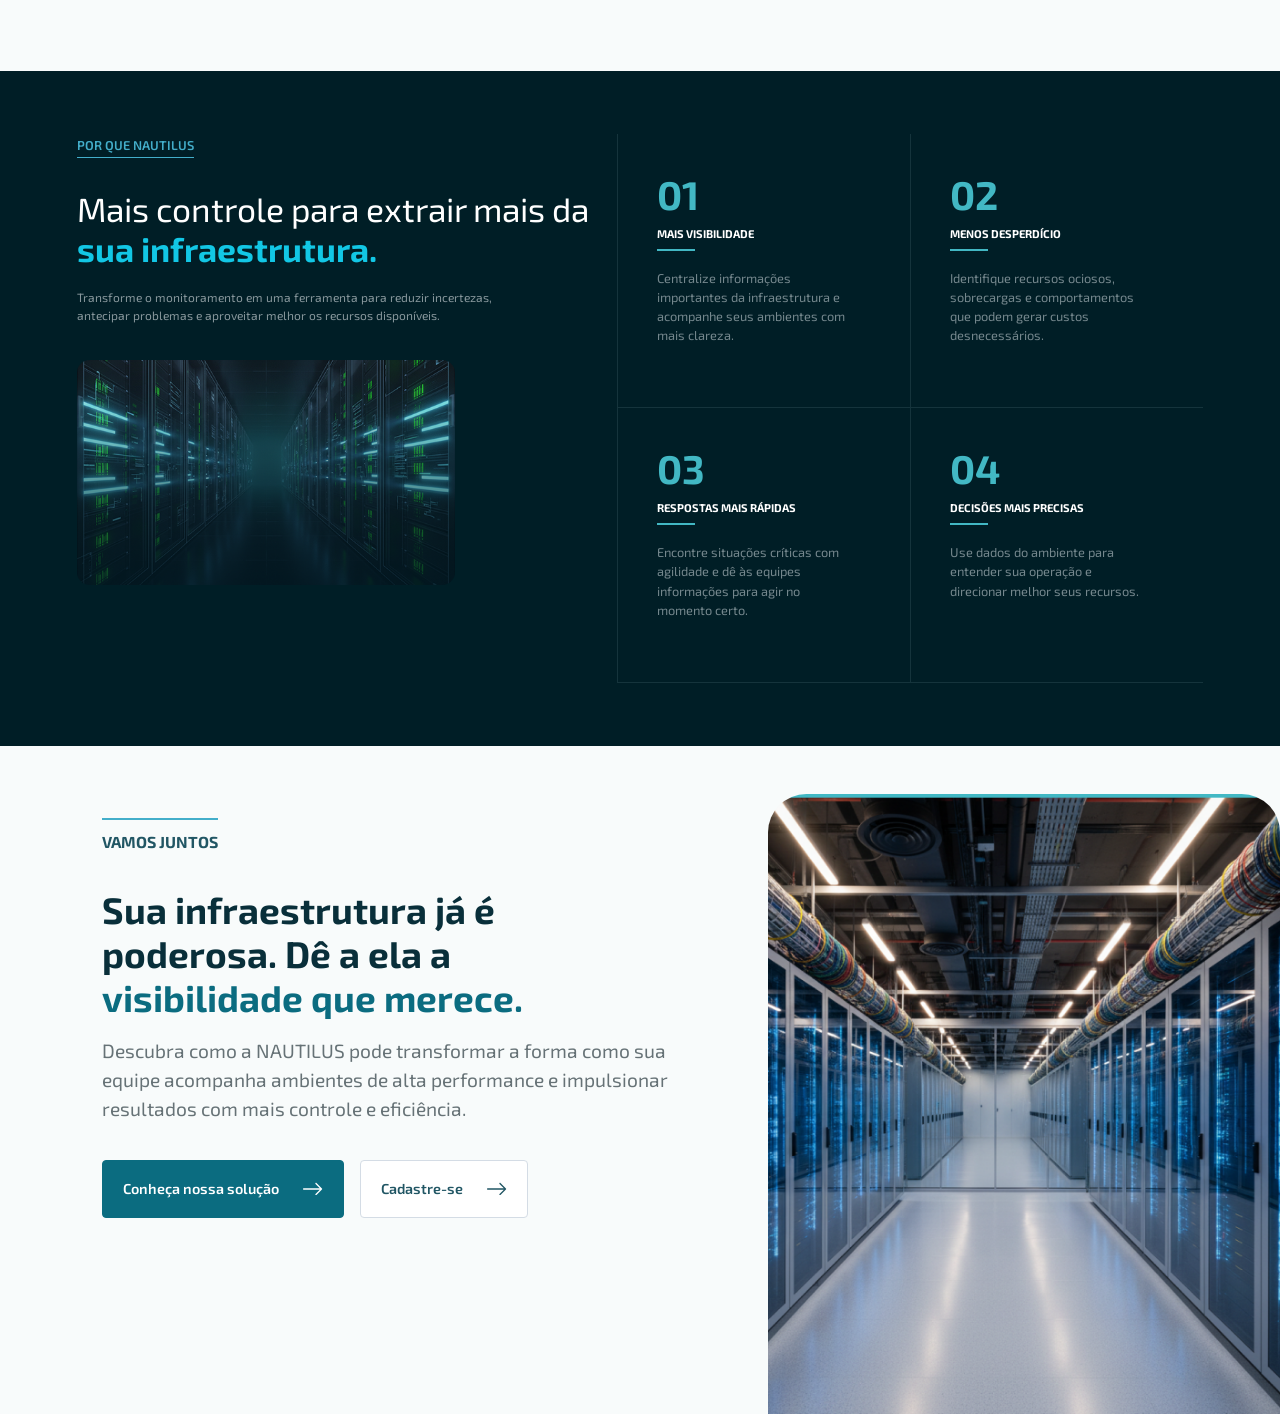
==== commit 8bcbed72: "Feat: responsvidade vamos juntos" ====
--- a/public/index.html
+++ b/public/index.html
@@ -408,8 +408,19 @@
         <p>Descubra como a NAUTILUS pode transformar a forma como sua equipe acompanha ambientes de alta performance e
           impulsionar resultados com mais controle e eficiência.</p>
         <div class="vamos-botoes">
-          <button class="botao-principal">Conheça nossa solução <span>→</span></button>
-          <button class="botao-secundario">Cadastre-se <span>→</span></button>
+          <button class="botao-principal" type="button">
+            <span>Conheça nossa solução</span>
+            <span class="setas" aria-hidden="true">
+              <img src="./assets/icon/seta_direita_branca.svg" alt="">
+            </span>
+          </button>
+          <button class="botao-secundario" type="button">
+            <span>Cadastre-se</span>
+            <span class="setas" aria-hidden="true">
+              <img src="./assets/icon/seta_direita_azul.svg" alt="" class="seta_normal">
+              <img src="./assets/icon/seta_direita_branca.svg" alt="" class="seta_hover">
+            </span>
+          </button>
         </div>
       </div>
       <div class="vamos-imagem">
@@ -419,4 +430,4 @@
   </main>
 </body>
 
-</html>+</html>
--- a/public/css/index.css
+++ b/public/css/index.css
@@ -507,7 +507,7 @@
 
     padding: 16px 20px;
 
-    background-color: white;
+    background-color: var(--cor-branco);
 
     border: 1px solid #D5E2E5;
 
@@ -599,472 +599,6 @@
 
     object-fit: cover;
     display: block;
-}
-
-@media (max-width: 1200px) {
-
-    .hero_home {
-        grid-template-columns:
-            minmax(240px, 0.9fr) minmax(380px, 1.1fr);
-
-        grid-template-areas:
-            "texto imagem"
-            "servicos servicos"
-            "banner banner";
-
-        column-gap: clamp(24px, 3vw, 36px);
-        row-gap: clamp(28px, 3vw, 40px);
-    }
-
-    .hero_servicos {
-        display: grid;
-        grid-template-columns: repeat(2, 1fr);
-
-        gap: clamp(18px, 2vw, 24px);
-    }
-
-    .servicos_titulo,
-    .servicos_paginas {
-        grid-column: 1 / -1;
-    }
-
-    .hero_banner {
-        grid-template-columns: 1fr 1fr;
-        gap: clamp(20px, 2vw, 28px);
-    }
-
-    .banner_cta {
-        grid-column: 1 / -1;
-    }
-
-    .infraestrutura {
-        height: auto;
-
-        margin-block: clamp(50px, 7vw, 90px);
-
-        padding-block: clamp(55px, 7vw, 80px);
-    }
-
-    .infra-container {
-        display: grid;
-        grid-template-columns: 1fr;
-
-        gap: clamp(32px, 5vw, 45px);
-    }
-
-    .container-parceria {
-        width: 100%;
-        height: auto;
-    }
-
-    .container-parceria h2 {
-        max-width: 600px;
-
-        margin: 0;
-
-        font-size: clamp(2.7rem, 5vw, 3.8rem);
-        line-height: 1;
-    }
-
-    .container-parceria h2 br {
-        display: none;
-    }
-
-    .cards-infra {
-        width: 100%;
-
-        display: grid;
-        grid-template-columns: repeat(3, minmax(0, 1fr));
-
-        gap: clamp(18px, 2vw, 26px);
-    }
-
-    .card-infra {
-        width: 100%;
-        min-width: 0;
-    }
-
-    .card-infra img {
-        width: 100%;
-        height: auto;
-
-        aspect-ratio: 16 / 10;
-
-        object-fit: cover;
-    }
-
-    .conteudo-card {
-        height: auto;
-
-        min-height: 165px;
-
-        padding: clamp(16px, 2vw, 22px);
-    }
-
-    .sobre-projeto .sobre-conteudo {
-        grid-template-columns: minmax(0, 1.15fr) minmax(340px, 0.85fr);
-    }
-
-    .sobre-projeto .texto {
-        padding: clamp(44px, 5vw, 64px) clamp(32px, 4vw, 52px);
-    }
-
-    .sobre-projeto .sobre-imagem img {
-        min-height: 580px;
-    }
-}
-
-@media (max-width: 990px) {
-
-    .container {
-        padding-inline: clamp(24px, 5vw, 40px);
-    }
-
-    .hero_home {
-        margin-top: 72px;
-
-        grid-template-columns: 1fr;
-
-        grid-template-areas:
-            "texto"
-            "imagem"
-            "servicos"
-            "banner";
-
-        row-gap: clamp(28px, 5vw, 40px);
-    }
-
-    .hero_texto {
-        gap: clamp(20px, 4vw, 28px);
-    }
-
-    .hero_texto h1 {
-        font-size: clamp(2.4rem, 6vw, 3rem);
-    }
-
-    .hero_texto>p {
-        max-width: 650px;
-
-        font-size: clamp(1rem, 2vw, 1.125rem);
-    }
-
-    .hero_botoes {
-        justify-content: flex-start;
-
-        gap: clamp(12px, 2vw, 18px);
-    }
-
-    .hero_botoes a {
-        width: clamp(180px, 28vw, 220px);
-        min-height: clamp(76px, 10vw, 90px);
-    }
-
-    .hero_imagem {
-        height: clamp(360px, 55vw, 500px);
-    }
-
-    .hero_servicos {
-        grid-template-columns: repeat(2, minmax(0, 1fr));
-
-        gap: clamp(16px, 3vw, 24px);
-    }
-
-    .hero_banner {
-        grid-template-columns: 1fr;
-
-        gap: clamp(20px, 4vw, 28px);
-    }
-
-    .banner_cta {
-        grid-column: auto;
-    }
-
-    .infraestrutura {
-        padding-block: clamp(50px, 7vw, 70px);
-    }
-
-    .infra-container {
-        width: min(850px, calc(100% - 64px));
-
-        grid-template-columns: 1fr;
-
-        gap: 40px;
-    }
-
-    .container-parceria h2 {
-        max-width: 600px;
-
-        font-size: clamp(2.5rem, 7vw, 3.7rem);
-    }
-
-    .container-parceria h2 br {
-        display: none;
-    }
-
-    .cards-infra {
-        grid-template-columns:
-            repeat(3, minmax(0, 1fr));
-    }
-
-    .card-infra img {
-        aspect-ratio: 4 / 3;
-    }
-
-    .conteudo-card {
-        min-height: 155px;
-    }
-
-    .sobre-projeto .sobre-conteudo {
-        grid-template-columns: 1fr;
-    }
-
-    .sobre-projeto .texto {
-        padding: clamp(44px, 7vw, 72px) clamp(28px, 7vw, 64px);
-    }
-
-    .sobre-projeto .texto h2,
-    .sobre-projeto .texto>p {
-        max-width: 780px;
-    }
-
-    .sobre-projeto .sobre-imagem {
-        height: clamp(360px, 52vw, 560px);
-    }
-
-    .sobre-projeto .sobre-imagem img {
-        min-height: 0;
-    }
-}
-
-@media (max-width: 600px) {
-
-    .container {
-        padding-inline: clamp(16px, 5vw, 24px);
-    }
-
-    .hero_home {
-        padding-top: clamp(24px, 6vw, 32px);
-        padding-bottom: clamp(20px, 5vw, 28px);
-
-        row-gap: clamp(24px, 6vw, 32px);
-    }
-
-    .hero_texto h1 {
-        font-size: clamp(2rem, 9vw, 2.6rem);
-        line-height: 1.08;
-    }
-
-    .hero_texto>p {
-        font-size: clamp(1rem, 4vw, 1.063rem);
-        line-height: 1.5;
-    }
-
-    .hero_botoes {
-        flex-direction: column;
-    }
-
-    .hero_botoes a {
-        width: 100%;
-        min-height: clamp(72px, 18vw, 84px);
-    }
-
-    .hero_imagem {
-        height: clamp(300px, 70vw, 390px);
-    }
-
-    .hero_servicos {
-        display: flex;
-        flex-direction: column;
-
-        gap: clamp(16px, 4vw, 22px);
-    }
-
-    .servicos_titulo {
-        font-size: clamp(1.125rem, 5vw, 1.25rem);
-    }
-
-    .servico_item p {
-        font-size: clamp(1rem, 4vw, 1.063rem);
-    }
-
-    .hero_banner {
-        padding: clamp(16px, 5vw, 22px);
-    }
-
-    .banner_logo img {
-        width: clamp(70px, 18vw, 90px);
-    }
-
-    .banner_logo span {
-        font-size: clamp(1.8rem, 8vw, 2.2rem);
-    }
-
-    .hero_banner p {
-        font-size: clamp(1rem, 4vw, 1.063rem);
-    }
-
-    .banner_cta {
-        width: 100%;
-
-        font-size: clamp(1rem, 4vw, 1.125rem);
-    }
-
-    .infraestrutura {
-        margin-block: clamp(40px, 8vw, 65px);
-
-        padding-block: clamp(45px, 8vw, 65px);
-    }
-
-    .infra-container {
-        width: calc(100% - 32px);
-
-        gap: 28px;
-    }
-
-    .container-parceria h2 {
-        font-size: clamp(2rem, 10vw, 2.6rem);
-        line-height: 1.05;
-    }
-
-    .cards-infra {
-        grid-template-columns: 1fr;
-
-        gap: 20px;
-    }
-
-    .card-infra,
-    .card-infra:last-child {
-        width: 100%;
-
-        grid-column: auto;
-    }
-
-    .card-infra img,
-    .card-infra:last-child img {
-        width: 100%;
-        height: auto;
-
-        aspect-ratio: 16 / 9;
-
-        object-fit: cover;
-    }
-
-    .conteudo-card {
-        min-height: 140px;
-
-        padding: 18px;
-    }
-
-    .sobre-projeto.sobre-projeto {
-        margin-bottom: clamp(45px, 12vw, 70px);
-    }
-
-    .sobre-projeto .texto {
-        padding: clamp(38px, 10vw, 52px) clamp(18px, 6vw, 32px);
-    }
-
-    .sobre-projeto .texto h2 {
-        margin-top: 24px;
-        font-size: clamp(1.75rem, 8vw, 2.3rem);
-    }
-
-    .sobre-projeto .texto h2 br,
-    .sobre-projeto .texto>p br {
-        display: none;
-    }
-
-    .sobre-projeto .botao-sobre {
-        min-height: 58px;
-    }
-
-    .sobre-projeto .beneficios {
-        grid-template-columns: 1fr;
-        gap: 0;
-        margin-top: 36px;
-    }
-
-    .sobre-projeto .beneficio {
-        padding-block: 20px;
-        border-top: 1px solid #D5E2E5;
-    }
-
-    .sobre-projeto .beneficio:last-child {
-        border-bottom: 1px solid #D5E2E5;
-    }
-
-    .sobre-projeto .sobre-imagem {
-        height: clamp(260px, 72vw, 420px);
-    }
-}
-
-@media (max-width: 400px) {
-
-    .container {
-        padding-inline: clamp(14px, 4vw, 18px);
-    }
-
-    .hero_texto h1 {
-        font-size: clamp(1.8rem, 9vw, 2rem);
-    }
-
-    .hero_texto>p {
-        font-size: clamp(0.95rem, 4vw, 1rem);
-    }
-
-    .hero_imagem {
-        height: clamp(260px, 75vw, 320px);
-    }
-
-    .banner_logo {
-        gap: clamp(8px, 3vw, 12px);
-    }
-
-    .banner_logo img {
-        width: clamp(58px, 17vw, 70px);
-    }
-
-    .banner_logo span {
-        font-size: clamp(1.5rem, 7vw, 1.8rem);
-    }
-
-    .infraestrutura {
-        padding-block: clamp(35px, 8vw, 45px);
-    }
-
-    .infra-container {
-        width: calc(100% - 28px);
-    }
-
-    .container-parceria h2 {
-        font-size: clamp(1.8rem, 10vw, 2.2rem);
-    }
-
-    .conteudo-card {
-        min-height: 130px;
-
-        padding: 16px;
-    }
-
-    .conteudo-card p {
-        font-size: clamp(0.9rem, 4vw, 1rem);
-    }
-
-    .card-infra a {
-        font-size: clamp(0.85rem, 3.8vw, 0.95rem);
-    }
-
-    .sobre-projeto .texto {
-        padding-inline: 16px;
-    }
-
-    .sobre-projeto .texto h2 {
-        font-size: clamp(1.65rem, 8.5vw, 1.95rem);
-    }
-
-    .sobre-projeto .botao-sobre {
-        width: 100%;
-        padding-inline: 16px;
-    }
 }
 
 .impactos {
@@ -1189,7 +723,7 @@
     color: var(--cor-secundaria);
     font-size: 4rem;
     font-weight: bold;
-    white-space: nowrap;
+    var(--cor-branco)-space: nowrap;
     z-index: 6;
 }
 
@@ -1241,7 +775,7 @@
 
 .esquerda h2 {
     margin-top: 4vh;
-    color: white;
+    color: var(--cor-branco);
     font-size: 2.1rem;
     font-weight: 400;
     line-height: 1.2;
@@ -1289,18 +823,18 @@
 }
 
 .numero {
-    color: #43C5D6;
+    color: var(--cor-primaria);
     font-size: 2.5rem;
     font-weight: 700;
 }
 
 .beneficio-topo i {
-    color: #43C5D6;
+    color: var(--cor-primaria);
     font-size: 1.3rem;
 }
 
 .beneficio-controle h3 {
-    color: white;
+    color: var(--cor-branco);
     font-size: 0.7rem;
     margin-top: 1vh;
 }
@@ -1308,7 +842,7 @@
 .linha-beneficio {
     width: 3vw;
     height: 0.2vh;
-    background-color: #43C5D6;
+    background-color: var(--cor-primaria);
     margin-top: 1vh;
 }
 
@@ -1322,22 +856,24 @@
 
 .vamos-juntos {
     width: 100%;
-    height: 65vh;
+    min-height: 620px;
     background-color: #F8FBFB;
     display: flex;
+    overflow: hidden;
 }
 
 .vamos-texto {
     width: 60%;
-    padding: 9vh 5vw 6vh 8vw;
+    padding: clamp(60px, 8vh, 90px) 5vw clamp(50px, 6vh, 70px) 8vw;
 }
 
 .vamos-juntos-texto {
+    display: inline-block;
     color: var(--cor-secundaria);
-    font-size: 4rem;
+    font-size: clamp(1rem, 1.2vw, 1.25rem);
     font-weight: 700;
-    border-bottom: 0.15vw solid #43AECA;
-    padding-bottom: 0.6vh;
+    border-top: 2px solid #43AECA;
+    padding-top: 12px;
 }
 
 .vamos-texto h2 {
@@ -1353,47 +889,87 @@
 }
 
 .vamos-texto p {
-    width: 75%;
+    width: min(100%, 680px);
     margin-top: 2vh;
     color: #667276;
     font-size: 1.2rem;
-    line-height: 1.0;
+    line-height: 1.5;
 }
 
 .vamos-botoes {
     display: flex;
-    gap: 1vw;
+    gap: 16px;
     margin-top: 4vh;
 }
 
 .vamos-botoes button {
-    height: 5.5vh;
-    padding: 0 1.5vw;
-    border-radius: 0.3vw;
+    min-height: 58px;
+    padding: 14px 20px;
+    border-radius: 4px;
     font-size: 0.9rem;
     font-weight: 600;
     cursor: pointer;
     display: flex;
     align-items: center;
-    gap: 1vw;
+    justify-content: space-between;
+    gap: 24px;
+    transition:
+        background-color 0.25s ease,
+        border-color 0.25s ease,
+        color 0.25s ease,
+        transform 0.25s ease;
 }
 
 .botao-principal {
     background-color: #0B6C80;
-    color: white;
-    border: 0;
+    color: var(--cor-branco);
+    border: 1px solid #0B6C80;
 }
 
 .botao-secundario {
-    background-color: white;
+    background-color: var(--cor-branco);
     color: var(--cor-secundaria);
     border: 1px solid #D4DCE5;
 }
 
+.vamos-botoes button:hover {
+    transform: translateY(-2px);
+}
+
+.botao-principal:hover {
+    background-color: var(--cor-primaria);
+    border-color: var(--cor-primaria);
+}
+
+.botao-secundario:hover {
+    background-color: var(--cor-secundaria);
+    border-color: var(--cor-secundaria);
+    color: var(--cor-branco);
+}
+
+.botao-principal:hover img {
+    transform: translateX(5px);
+}
+
+.botao-secundario:hover .seta_normal {
+    opacity: 0;
+    transform: translateX(5px);
+}
+
+.botao-secundario:hover .seta_hover {
+    opacity: 1;
+    transform: translateX(5px);
+}
+
+.vamos-botoes button:focus-visible {
+    outline: 3px solid var(--cor-primaria);
+    outline-offset: 3px;
+}
+
 .vamos-imagem {
     width: 40%;
-    height: 100%;
-    margin-top: 4%;
+    min-height: 620px;
+    margin-top: 48px;
 }
 
 .vamos-imagem img {
@@ -1402,3 +978,690 @@
     object-fit: cover;
     border-radius: 3vw 3vw 0vw 0vw;
 }
+
+@media (max-width: 1200px) {
+
+    .hero_home {
+        grid-template-columns:
+            minmax(240px, 0.9fr) minmax(380px, 1.1fr);
+
+        grid-template-areas:
+            "texto imagem"
+            "servicos servicos"
+            "banner banner";
+
+        column-gap: clamp(24px, 3vw, 36px);
+        row-gap: clamp(28px, 3vw, 40px);
+    }
+
+    .hero_servicos {
+        display: grid;
+        grid-template-columns: repeat(2, 1fr);
+
+        gap: clamp(18px, 2vw, 24px);
+    }
+
+    .servicos_titulo,
+    .servicos_paginas {
+        grid-column: 1 / -1;
+    }
+
+    .hero_banner {
+        grid-template-columns: 1fr 1fr;
+        gap: clamp(20px, 2vw, 28px);
+    }
+
+    .banner_cta {
+        grid-column: 1 / -1;
+    }
+
+    .infraestrutura {
+        height: auto;
+
+        margin-block: clamp(50px, 7vw, 90px);
+
+        padding-block: clamp(55px, 7vw, 80px);
+    }
+
+    .infra-container {
+        display: grid;
+        grid-template-columns: 1fr;
+
+        gap: clamp(32px, 5vw, 45px);
+    }
+
+    .container-parceria {
+        width: 100%;
+        height: auto;
+    }
+
+    .container-parceria h2 {
+        max-width: 600px;
+
+        margin: 0;
+
+        font-size: clamp(2.7rem, 5vw, 3.8rem);
+        line-height: 1;
+    }
+
+    .container-parceria h2 br {
+        display: none;
+    }
+
+    .cards-infra {
+        width: 100%;
+
+        display: grid;
+        grid-template-columns: repeat(3, minmax(0, 1fr));
+
+        gap: clamp(18px, 2vw, 26px);
+    }
+
+    .card-infra {
+        width: 100%;
+        min-width: 0;
+    }
+
+    .card-infra img {
+        width: 100%;
+        height: auto;
+
+        aspect-ratio: 16 / 10;
+
+        object-fit: cover;
+    }
+
+    .conteudo-card {
+        height: auto;
+
+        min-height: 165px;
+
+        padding: clamp(16px, 2vw, 22px);
+    }
+
+    .sobre-projeto .sobre-conteudo {
+        grid-template-columns: minmax(0, 1.15fr) minmax(340px, 0.85fr);
+    }
+
+    .sobre-projeto .texto {
+        padding: clamp(44px, 5vw, 64px) clamp(32px, 4vw, 52px);
+    }
+
+    .sobre-projeto .sobre-imagem img {
+        min-height: 580px;
+    }
+
+    .controle-infra {
+        height: auto;
+        min-height: 680px;
+        padding: clamp(56px, 7vw, 80px) clamp(40px, 6vw, 72px);
+    }
+
+    .esquerda {
+        width: 45%;
+    }
+
+    .direita {
+        width: 55%;
+    }
+
+    .esquerda p,
+    .beneficio-controle p {
+        font-size: 0.9rem;
+    }
+
+    .vamos-juntos {
+        min-height: 580px;
+    }
+
+    .vamos-texto {
+        width: 58%;
+        padding-inline: clamp(40px, 6vw, 72px);
+    }
+
+    .vamos-texto h2 {
+        font-size: clamp(2rem, 3.2vw, 2.3rem);
+    }
+
+    .vamos-imagem {
+        width: 42%;
+        min-height: 580px;
+    }
+}
+
+@media (max-width: 990px) {
+
+    .container {
+        padding-inline: clamp(24px, 5vw, 40px);
+    }
+
+    .hero_home {
+        margin-top: 72px;
+
+        grid-template-columns: 1fr;
+
+        grid-template-areas:
+            "texto"
+            "imagem"
+            "servicos"
+            "banner";
+
+        row-gap: clamp(28px, 5vw, 40px);
+    }
+
+    .hero_texto {
+        gap: clamp(20px, 4vw, 28px);
+    }
+
+    .hero_texto h1 {
+        font-size: clamp(2.4rem, 6vw, 3rem);
+    }
+
+    .hero_texto>p {
+        max-width: 650px;
+
+        font-size: clamp(1rem, 2vw, 1.125rem);
+    }
+
+    .hero_botoes {
+        justify-content: flex-start;
+
+        gap: clamp(12px, 2vw, 18px);
+    }
+
+    .hero_botoes a {
+        width: clamp(180px, 28vw, 220px);
+        min-height: clamp(76px, 10vw, 90px);
+    }
+
+    .hero_imagem {
+        height: clamp(360px, 55vw, 500px);
+    }
+
+    .hero_servicos {
+        grid-template-columns: repeat(2, minmax(0, 1fr));
+
+        gap: clamp(16px, 3vw, 24px);
+    }
+
+    .hero_banner {
+        grid-template-columns: 1fr;
+
+        gap: clamp(20px, 4vw, 28px);
+    }
+
+    .banner_cta {
+        grid-column: auto;
+    }
+
+    .infraestrutura {
+        padding-block: clamp(50px, 7vw, 70px);
+    }
+
+    .infra-container {
+        width: min(850px, calc(100% - 64px));
+
+        grid-template-columns: 1fr;
+
+        gap: 40px;
+    }
+
+    .container-parceria h2 {
+        max-width: 600px;
+
+        font-size: clamp(2.5rem, 7vw, 3.7rem);
+    }
+
+    .container-parceria h2 br {
+        display: none;
+    }
+
+    .cards-infra {
+        grid-template-columns:
+            repeat(3, minmax(0, 1fr));
+    }
+
+    .card-infra img {
+        aspect-ratio: 4 / 3;
+    }
+
+    .conteudo-card {
+        min-height: 155px;
+    }
+
+    .sobre-projeto .sobre-conteudo {
+        grid-template-columns: 1fr;
+    }
+
+    .sobre-projeto .texto {
+        padding: clamp(44px, 7vw, 72px) clamp(28px, 7vw, 64px);
+    }
+
+    .sobre-projeto .texto h2,
+    .sobre-projeto .texto>p {
+        max-width: 780px;
+    }
+
+    .sobre-projeto .sobre-imagem {
+        height: clamp(360px, 52vw, 560px);
+    }
+
+    .sobre-projeto .sobre-imagem img {
+        min-height: 0;
+    }
+
+    .controle-infra {
+        min-height: 0;
+        flex-direction: column;
+        gap: clamp(42px, 7vw, 64px);
+    }
+
+    .esquerda,
+    .direita {
+        width: 100%;
+    }
+
+    .esquerda h2 {
+        max-width: 650px;
+        font-size: clamp(1.9rem, 5vw, 2.5rem);
+    }
+
+    .esquerda p {
+        width: min(100%, 680px);
+        font-size: 1rem;
+    }
+
+    .esquerda img {
+        width: min(100%, 720px);
+        height: clamp(280px, 45vw, 400px);
+        border-radius: 12px;
+    }
+
+    .direita {
+        grid-template-columns: repeat(2, minmax(0, 1fr));
+        grid-template-rows: auto;
+    }
+
+    .beneficio-controle {
+        min-height: 230px;
+        padding: clamp(28px, 4vw, 40px);
+    }
+
+    .beneficio-controle h3 {
+        font-size: 0.85rem;
+    }
+
+    .beneficio-controle p {
+        width: 100%;
+        font-size: 0.95rem;
+    }
+
+    .linha-beneficio {
+        width: 48px;
+        height: 2px;
+    }
+
+    .vamos-juntos {
+        flex-direction: column;
+    }
+
+    .vamos-texto {
+        width: 100%;
+        padding: clamp(52px, 8vw, 72px) clamp(32px, 7vw, 64px);
+    }
+
+    .vamos-texto h2,
+    .vamos-texto p {
+        max-width: 720px;
+    }
+
+    .vamos-imagem {
+        width: calc(100% - clamp(32px, 7vw, 64px));
+        height: clamp(360px, 55vw, 500px);
+        min-height: 0;
+        margin: 0 0 0 auto;
+    }
+
+    .vamos-imagem img {
+        border-radius: 28px 0 0 0;
+    }
+}
+
+@media (max-width: 600px) {
+
+    .container {
+        padding-inline: clamp(16px, 5vw, 24px);
+    }
+
+    .hero_home {
+        padding-top: clamp(24px, 6vw, 32px);
+        padding-bottom: clamp(20px, 5vw, 28px);
+
+        row-gap: clamp(24px, 6vw, 32px);
+    }
+
+    .hero_texto h1 {
+        font-size: clamp(2rem, 9vw, 2.6rem);
+        line-height: 1.08;
+    }
+
+    .hero_texto>p {
+        font-size: clamp(1rem, 4vw, 1.063rem);
+        line-height: 1.5;
+    }
+
+    .hero_botoes {
+        flex-direction: column;
+    }
+
+    .hero_botoes a {
+        width: 100%;
+        min-height: clamp(72px, 18vw, 84px);
+    }
+
+    .hero_imagem {
+        height: clamp(300px, 70vw, 390px);
+    }
+
+    .hero_servicos {
+        display: flex;
+        flex-direction: column;
+
+        gap: clamp(16px, 4vw, 22px);
+    }
+
+    .servicos_titulo {
+        font-size: clamp(1.125rem, 5vw, 1.25rem);
+    }
+
+    .servico_item p {
+        font-size: clamp(1rem, 4vw, 1.063rem);
+    }
+
+    .hero_banner {
+        padding: clamp(16px, 5vw, 22px);
+    }
+
+    .banner_logo img {
+        width: clamp(70px, 18vw, 90px);
+    }
+
+    .banner_logo span {
+        font-size: clamp(1.8rem, 8vw, 2.2rem);
+    }
+
+    .hero_banner p {
+        font-size: clamp(1rem, 4vw, 1.063rem);
+    }
+
+    .banner_cta {
+        width: 100%;
+
+        font-size: clamp(1rem, 4vw, 1.125rem);
+    }
+
+    .infraestrutura {
+        margin-block: clamp(40px, 8vw, 65px);
+
+        padding-block: clamp(45px, 8vw, 65px);
+    }
+
+    .infra-container {
+        width: calc(100% - 32px);
+
+        gap: 28px;
+    }
+
+    .container-parceria h2 {
+        font-size: clamp(2rem, 10vw, 2.6rem);
+        line-height: 1.05;
+    }
+
+    .cards-infra {
+        grid-template-columns: 1fr;
+
+        gap: 20px;
+    }
+
+    .card-infra,
+    .card-infra:last-child {
+        width: 100%;
+
+        grid-column: auto;
+    }
+
+    .card-infra img,
+    .card-infra:last-child img {
+        width: 100%;
+        height: auto;
+
+        aspect-ratio: 16 / 9;
+
+        object-fit: cover;
+    }
+
+    .conteudo-card {
+        min-height: 140px;
+
+        padding: 18px;
+    }
+
+    .sobre-projeto.sobre-projeto {
+        margin-bottom: clamp(45px, 12vw, 70px);
+    }
+
+    .sobre-projeto .texto {
+        padding: clamp(38px, 10vw, 52px) clamp(18px, 6vw, 32px);
+    }
+
+    .sobre-projeto .texto h2 {
+        margin-top: 24px;
+        font-size: clamp(1.75rem, 8vw, 2.3rem);
+    }
+
+    .sobre-projeto .texto h2 br,
+    .sobre-projeto .texto>p br {
+        display: none;
+    }
+
+    .sobre-projeto .botao-sobre {
+        min-height: 58px;
+    }
+
+    .sobre-projeto .beneficios {
+        grid-template-columns: 1fr;
+        gap: 0;
+        margin-top: 36px;
+    }
+
+    .sobre-projeto .beneficio {
+        padding-block: 20px;
+        border-top: 1px solid #D5E2E5;
+    }
+
+    .sobre-projeto .beneficio:last-child {
+        border-bottom: 1px solid #D5E2E5;
+    }
+
+    .sobre-projeto .sobre-imagem {
+        height: clamp(260px, 72vw, 420px);
+    }
+
+    .controle-infra {
+        padding: clamp(42px, 10vw, 58px) clamp(18px, 6vw, 32px);
+        gap: 36px;
+    }
+
+    .esquerda h2 {
+        font-size: clamp(1.7rem, 8vw, 2.15rem);
+    }
+
+    .esquerda h2 br {
+        display: none;
+    }
+
+    .esquerda img {
+        width: 100%;
+        height: clamp(230px, 66vw, 340px);
+        margin-top: 28px;
+    }
+
+    .direita {
+        grid-template-columns: 1fr;
+    }
+
+    .beneficio-controle {
+        min-height: 0;
+        padding: 28px 0;
+        border-left: 0;
+        border-bottom: 1px solid #15343C;
+    }
+
+    .beneficio-controle:first-child {
+        border-top: 1px solid #15343C;
+    }
+
+    .numero {
+        font-size: 2.2rem;
+    }
+
+    .beneficio-controle p {
+        font-size: 0.95rem;
+    }
+
+    .vamos-texto {
+        padding: clamp(42px, 10vw, 58px) clamp(18px, 6vw, 32px);
+    }
+
+    .vamos-texto h2 {
+        margin-top: 28px;
+        font-size: clamp(1.75rem, 8vw, 2.15rem);
+    }
+
+    .vamos-texto h2 br {
+        display: none;
+    }
+
+    .vamos-texto p {
+        width: 100%;
+        margin-top: 20px;
+        font-size: 1rem;
+    }
+
+    .vamos-botoes {
+        flex-direction: column;
+        margin-top: 30px;
+    }
+
+    .vamos-botoes button {
+        width: 100%;
+        min-height: 58px;
+    }
+
+    .vamos-imagem {
+        width: 100%;
+        height: clamp(270px, 72vw, 400px);
+    }
+
+    .vamos-imagem img {
+        border-radius: 0;
+    }
+}
+
+@media (max-width: 400px) {
+
+    .container {
+        padding-inline: clamp(14px, 4vw, 18px);
+    }
+
+    .hero_texto h1 {
+        font-size: clamp(1.8rem, 9vw, 2rem);
+    }
+
+    .hero_texto>p {
+        font-size: clamp(0.95rem, 4vw, 1rem);
+    }
+
+    .hero_imagem {
+        height: clamp(260px, 75vw, 320px);
+    }
+
+    .banner_logo {
+        gap: clamp(8px, 3vw, 12px);
+    }
+
+    .banner_logo img {
+        width: clamp(58px, 17vw, 70px);
+    }
+
+    .banner_logo span {
+        font-size: clamp(1.5rem, 7vw, 1.8rem);
+    }
+
+    .infraestrutura {
+        padding-block: clamp(35px, 8vw, 45px);
+    }
+
+    .infra-container {
+        width: calc(100% - 28px);
+    }
+
+    .container-parceria h2 {
+        font-size: clamp(1.8rem, 10vw, 2.2rem);
+    }
+
+    .conteudo-card {
+        min-height: 130px;
+
+        padding: 16px;
+    }
+
+    .conteudo-card p {
+        font-size: clamp(0.9rem, 4vw, 1rem);
+    }
+
+    .card-infra a {
+        font-size: clamp(0.85rem, 3.8vw, 0.95rem);
+    }
+
+    .sobre-projeto .texto {
+        padding-inline: 16px;
+    }
+
+    .sobre-projeto .texto h2 {
+        font-size: clamp(1.65rem, 8.5vw, 1.95rem);
+    }
+
+    .sobre-projeto .botao-sobre {
+        width: 100%;
+        padding-inline: 16px;
+    }
+
+    .controle-infra {
+        padding-inline: 16px;
+    }
+
+    .esquerda p {
+        font-size: 0.95rem;
+    }
+
+    .esquerda img {
+        height: 220px;
+    }
+
+    .vamos-texto {
+        padding-inline: 16px;
+    }
+
+    .vamos-texto h2 {
+        font-size: clamp(1.65rem, 8.5vw, 1.95rem);
+    }
+
+    .vamos-botoes button {
+        padding-inline: 16px;
+    }
+
+    .vamos-imagem {
+        height: 250px;
+    }
+}
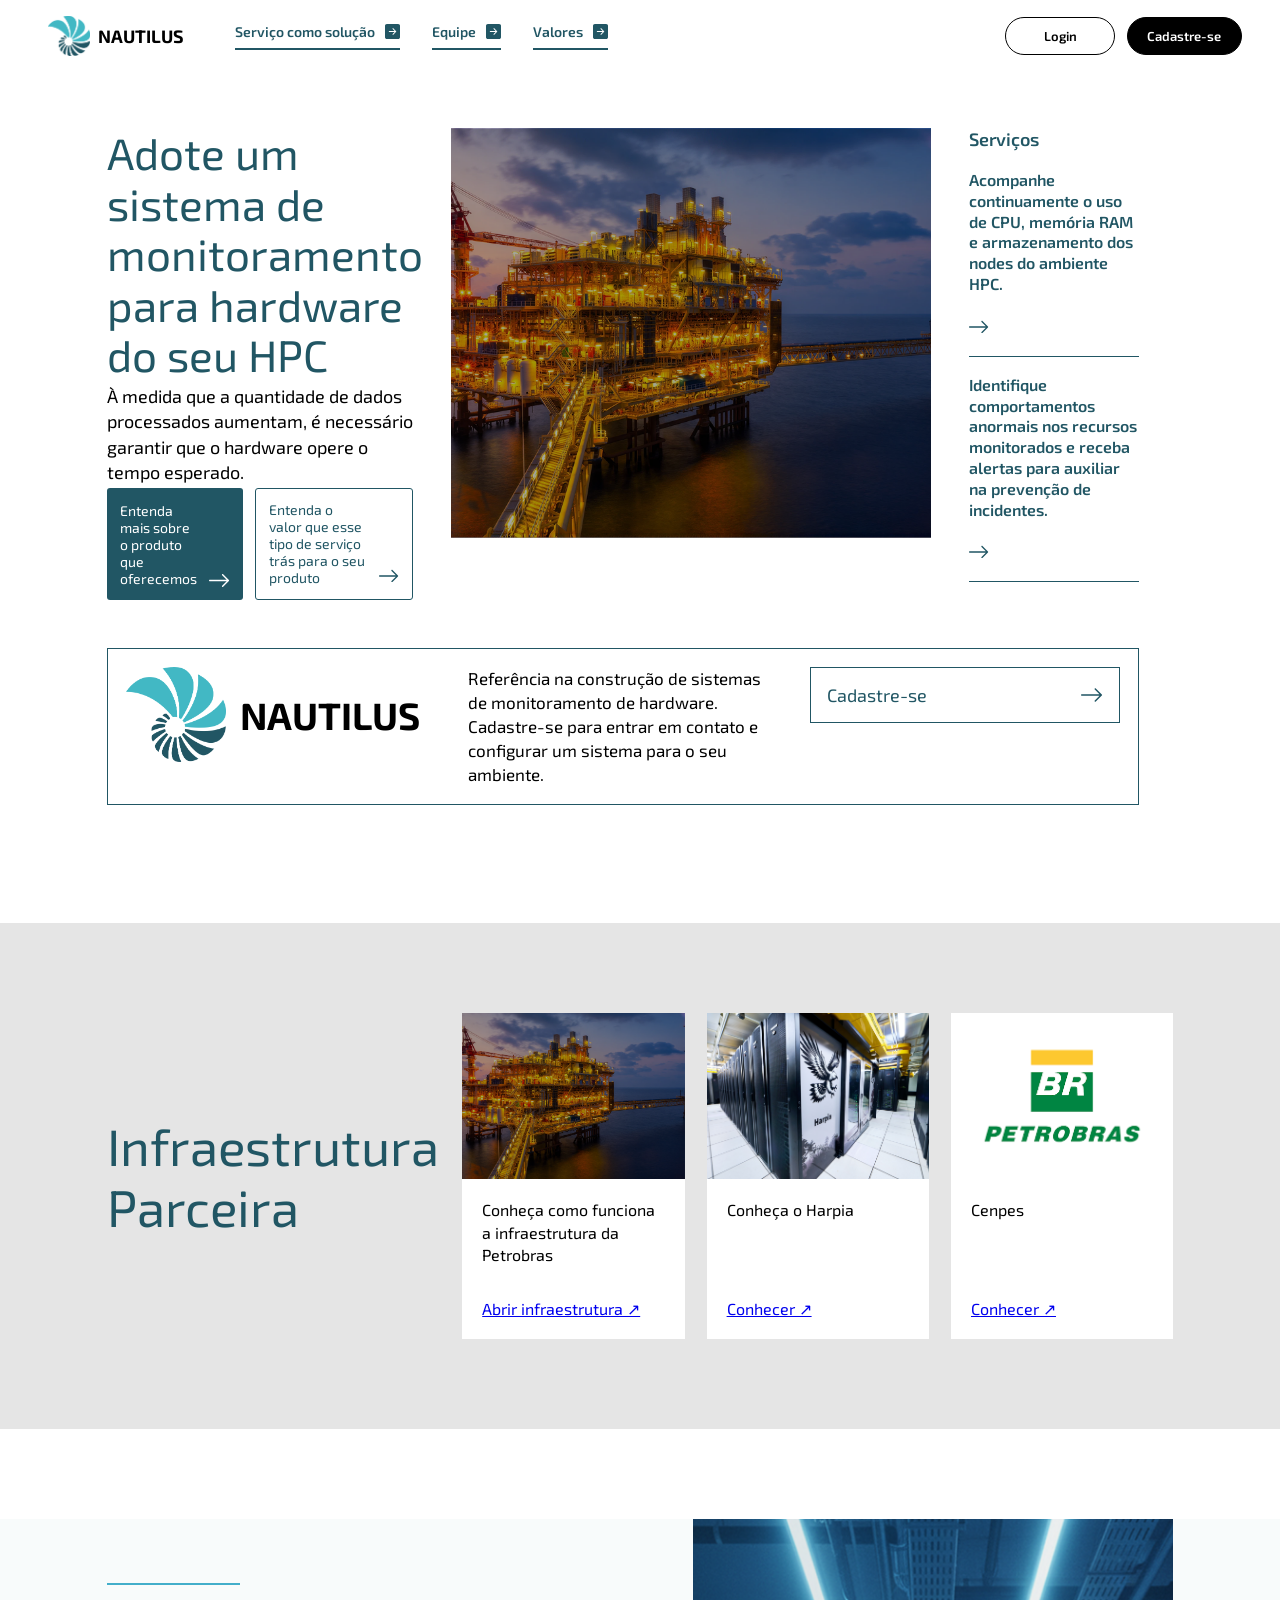
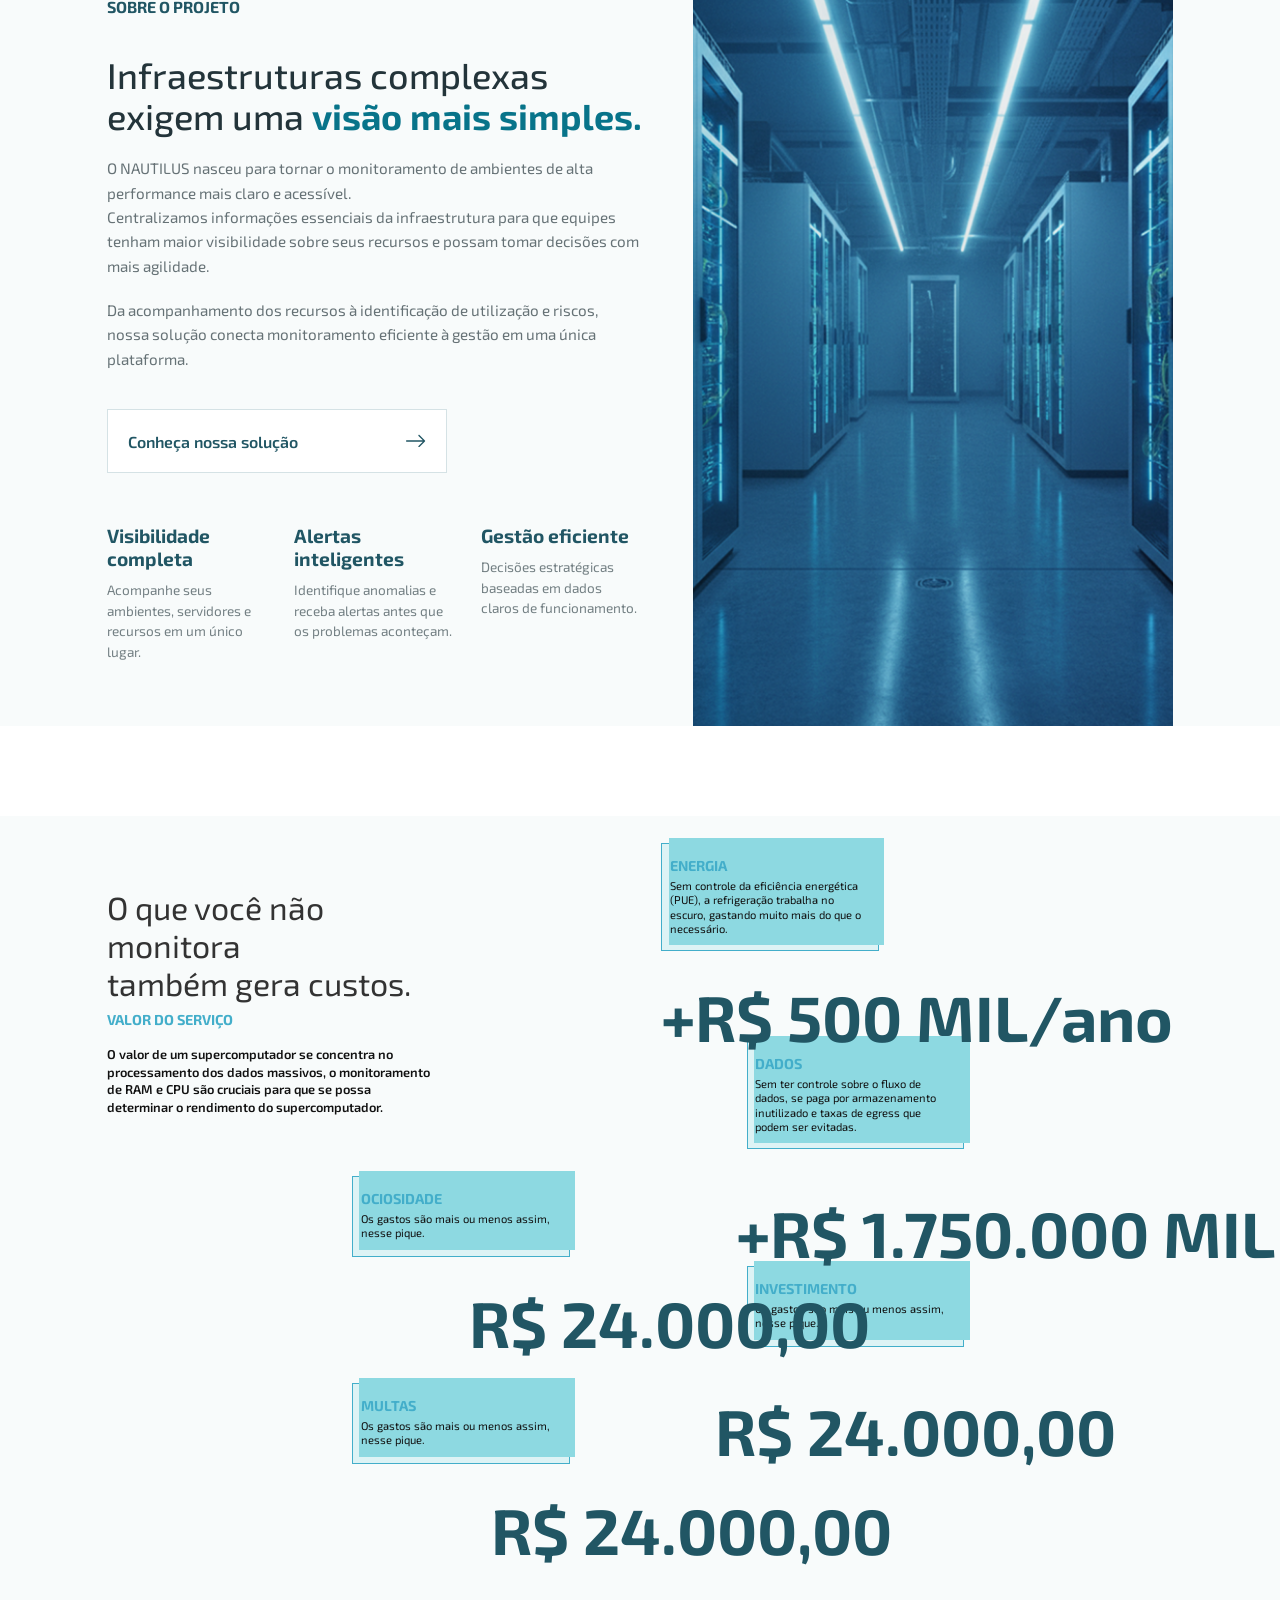
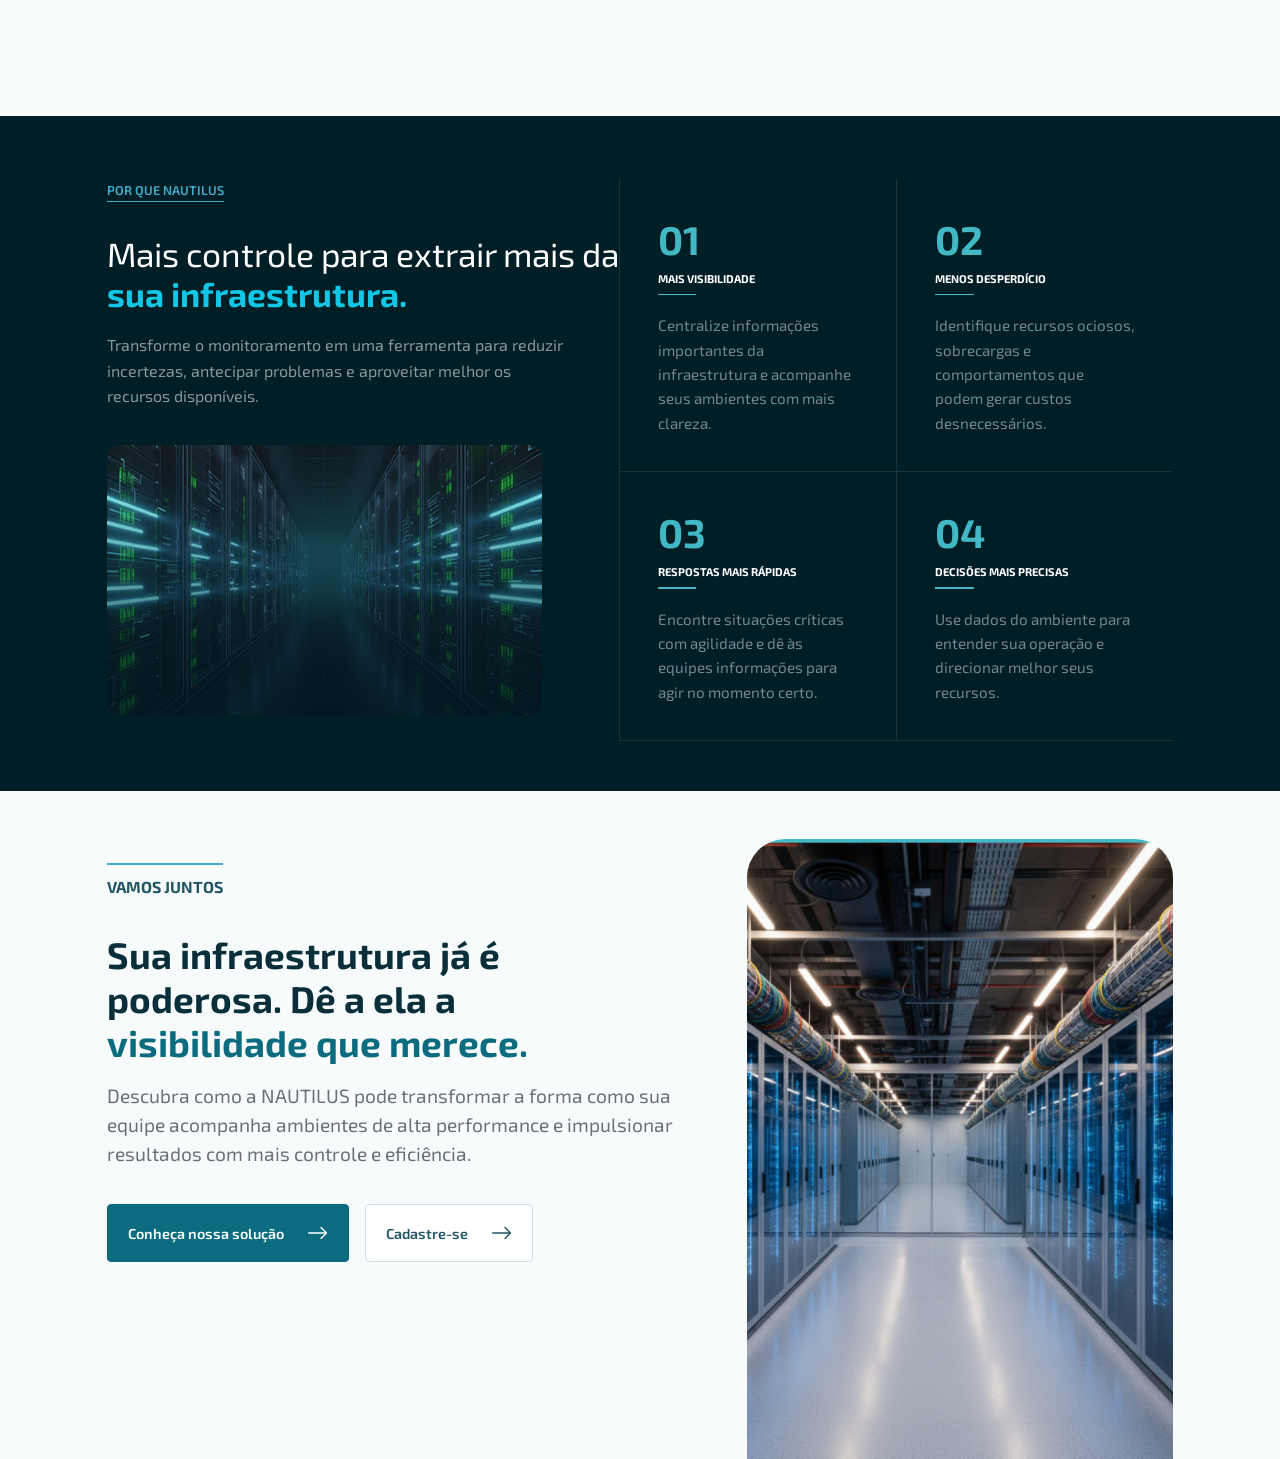
==== commit 71466e76: "Feat: .container de 160px em todas as sections e texto maior na seção 'Porque nautilus'" ====
--- a/public/index.html
+++ b/public/index.html
@@ -262,7 +262,7 @@
         </div>
       </div>
     </section>
-    <section class="sobre-projeto">
+    <section class="sobre-projeto container">
       
       <div class="sobre-conteudo">
         <div class="texto">
@@ -310,7 +310,7 @@
         </div>
       </div>
     </section>
-    <section class="impactos">
+    <section class="impactos container">
 
       <div class="introducao">
         <h1>O que você não monitora<br>também gera custos.</h1>
@@ -358,7 +358,7 @@
       </div>
 
     </section>
-    <section class="controle-infra">
+    <section class="controle-infra container">
       <div class="esquerda">
         <span class="tag">POR QUE NAUTILUS</span>
         <h2>Mais controle para extrair mais da<br><strong>sua infraestrutura.</strong></h2>
@@ -401,7 +401,7 @@
         </div>
       </div>
     </section>
-    <section class="vamos-juntos">
+    <section class="vamos-juntos container">
       <div class="vamos-texto">
         <span class="vamos-juntos-texto">VAMOS JUNTOS</span>
         <h2>Sua infraestrutura já é<br>poderosa. Dê a ela a<br><strong>visibilidade que merece.</strong></h2>
--- a/public/css/index.css
+++ b/public/css/index.css
@@ -3,8 +3,10 @@
 }
 
 .container {
-    width: 100%;
-    padding-inline: clamp(80px, 8.33vw, 160px);
+    --container-padding: clamp(80px, 8.33vw, 160px);
+
+    width: 100%;
+    padding-inline: var(--container-padding);
     margin-inline: auto;
 }
 
@@ -450,8 +452,8 @@
 .texto {
     width: 100%;
 
-    padding:
-        clamp(50px, 5vw, 80px) clamp(40px, 5vw, 80px);
+    padding-block: clamp(50px, 5vw, 80px);
+    padding-right: clamp(32px, 4vw, 64px);
 }
 
 .sobre-tag {
@@ -613,7 +615,7 @@
     width: 27%;
     position: absolute;
     top: 8%;
-    left: 5%;
+    left: var(--container-padding);
 }
 
 .introducao h1 {
@@ -641,11 +643,11 @@
 }
 
 .area-arvore {
-    width: 100%;
+    width: calc(100% - var(--container-padding) - var(--container-padding));
     height: 100%;
     position: absolute;
     top: 0;
-    left: 0;
+    left: var(--container-padding);
 }
 
 .img-arvore {
@@ -723,7 +725,7 @@
     color: var(--cor-secundaria);
     font-size: 4rem;
     font-weight: bold;
-    var(--cor-branco)-space: nowrap;
+    white-space: nowrap;
     z-index: 6;
 }
 
@@ -757,7 +759,7 @@
     height: 75vh;
     background-color: #001E26;
     display: flex;
-    padding: 7vh 6vw;
+    padding-block: 7vh;
     box-sizing: border-box;
 }
 
@@ -787,16 +789,16 @@
 }
 
 .esquerda p {
-    width: 80%;
+    width: 90%;
     margin-top: 2vh;
     color: #87979C;
-    font-size: 0.75rem;
-    line-height: 1.5;
+    font-size: 1rem;
+    line-height: 1.6;
 }
 
 .esquerda img {
-    width: 70%;
-    height: 25vh;
+    width: 85%;
+    height: 30vh;
     margin-top: 4vh;
     object-fit: cover;
     border-radius: 1vw;
@@ -847,10 +849,10 @@
 }
 
 .beneficio-controle p {
-    width: 90%;
+    width: 100%;
     color: #74878D;
-    font-size: 0.8rem;
-    line-height: 1.5;
+    font-size: 0.95rem;
+    line-height: 1.6;
     margin-top: 2vh;
 }
 
@@ -864,7 +866,7 @@
 
 .vamos-texto {
     width: 60%;
-    padding: clamp(60px, 8vh, 90px) 5vw clamp(50px, 6vh, 70px) 8vw;
+    padding: clamp(60px, 8vh, 90px) 5vw clamp(50px, 6vh, 70px) 0;
 }
 
 .vamos-juntos-texto {
@@ -1084,7 +1086,8 @@
     }
 
     .sobre-projeto .texto {
-        padding: clamp(44px, 5vw, 64px) clamp(32px, 4vw, 52px);
+        padding-block: clamp(44px, 5vw, 64px);
+        padding-inline: 0 clamp(28px, 4vw, 52px);
     }
 
     .sobre-projeto .sobre-imagem img {
@@ -1094,7 +1097,7 @@
     .controle-infra {
         height: auto;
         min-height: 680px;
-        padding: clamp(56px, 7vw, 80px) clamp(40px, 6vw, 72px);
+        padding-block: clamp(56px, 7vw, 80px);
     }
 
     .esquerda {
@@ -1107,7 +1110,7 @@
 
     .esquerda p,
     .beneficio-controle p {
-        font-size: 0.9rem;
+        font-size: 1rem;
     }
 
     .vamos-juntos {
@@ -1116,7 +1119,8 @@
 
     .vamos-texto {
         width: 58%;
-        padding-inline: clamp(40px, 6vw, 72px);
+        padding-left: 0;
+        padding-right: clamp(28px, 4vw, 52px);
     }
 
     .vamos-texto h2 {
@@ -1132,7 +1136,9 @@
 @media (max-width: 990px) {
 
     .container {
-        padding-inline: clamp(24px, 5vw, 40px);
+        --container-padding: clamp(24px, 5vw, 40px);
+
+        padding-inline: var(--container-padding);
     }
 
     .hero_home {
@@ -1199,7 +1205,7 @@
     }
 
     .infra-container {
-        width: min(850px, calc(100% - 64px));
+        width: 100%;
 
         grid-template-columns: 1fr;
 
@@ -1234,7 +1240,8 @@
     }
 
     .sobre-projeto .texto {
-        padding: clamp(44px, 7vw, 72px) clamp(28px, 7vw, 64px);
+        padding-block: clamp(44px, 7vw, 72px);
+        padding-inline: 0;
     }
 
     .sobre-projeto .texto h2,
@@ -1268,12 +1275,12 @@
 
     .esquerda p {
         width: min(100%, 680px);
-        font-size: 1rem;
+        font-size: 1.05rem;
     }
 
     .esquerda img {
-        width: min(100%, 720px);
-        height: clamp(280px, 45vw, 400px);
+        width: min(100%, 780px);
+        height: clamp(320px, 48vw, 440px);
         border-radius: 12px;
     }
 
@@ -1293,7 +1300,7 @@
 
     .beneficio-controle p {
         width: 100%;
-        font-size: 0.95rem;
+        font-size: 1rem;
     }
 
     .linha-beneficio {
@@ -1307,7 +1314,7 @@
 
     .vamos-texto {
         width: 100%;
-        padding: clamp(52px, 8vw, 72px) clamp(32px, 7vw, 64px);
+        padding: clamp(52px, 8vw, 72px) 0;
     }
 
     .vamos-texto h2,
@@ -1316,21 +1323,23 @@
     }
 
     .vamos-imagem {
-        width: calc(100% - clamp(32px, 7vw, 64px));
+        width: 100%;
         height: clamp(360px, 55vw, 500px);
         min-height: 0;
-        margin: 0 0 0 auto;
+        margin: 0;
     }
 
     .vamos-imagem img {
-        border-radius: 28px 0 0 0;
+        border-radius: 28px 28px 0 0;
     }
 }
 
 @media (max-width: 600px) {
 
     .container {
-        padding-inline: clamp(16px, 5vw, 24px);
+        --container-padding: clamp(16px, 5vw, 24px);
+
+        padding-inline: var(--container-padding);
     }
 
     .hero_home {
@@ -1407,7 +1416,7 @@
     }
 
     .infra-container {
-        width: calc(100% - 32px);
+        width: 100%;
 
         gap: 28px;
     }
@@ -1451,7 +1460,8 @@
     }
 
     .sobre-projeto .texto {
-        padding: clamp(38px, 10vw, 52px) clamp(18px, 6vw, 32px);
+        padding-block: clamp(38px, 10vw, 52px);
+        padding-inline: 0;
     }
 
     .sobre-projeto .texto h2 {
@@ -1488,7 +1498,7 @@
     }
 
     .controle-infra {
-        padding: clamp(42px, 10vw, 58px) clamp(18px, 6vw, 32px);
+        padding-block: clamp(42px, 10vw, 58px);
         gap: 36px;
     }
 
@@ -1502,7 +1512,7 @@
 
     .esquerda img {
         width: 100%;
-        height: clamp(230px, 66vw, 340px);
+        height: clamp(270px, 70vw, 380px);
         margin-top: 28px;
     }
 
@@ -1526,11 +1536,12 @@
     }
 
     .beneficio-controle p {
-        font-size: 0.95rem;
+        font-size: 1rem;
     }
 
     .vamos-texto {
-        padding: clamp(42px, 10vw, 58px) clamp(18px, 6vw, 32px);
+        padding-block: clamp(42px, 10vw, 58px);
+        padding-inline: 0;
     }
 
     .vamos-texto h2 {
@@ -1571,7 +1582,9 @@
 @media (max-width: 400px) {
 
     .container {
-        padding-inline: clamp(14px, 4vw, 18px);
+        --container-padding: clamp(14px, 4vw, 18px);
+
+        padding-inline: var(--container-padding);
     }
 
     .hero_texto h1 {
@@ -1603,7 +1616,7 @@
     }
 
     .infra-container {
-        width: calc(100% - 28px);
+        width: 100%;
     }
 
     .container-parceria h2 {
@@ -1625,7 +1638,7 @@
     }
 
     .sobre-projeto .texto {
-        padding-inline: 16px;
+        padding-inline: 0;
     }
 
     .sobre-projeto .texto h2 {
@@ -1638,19 +1651,19 @@
     }
 
     .controle-infra {
-        padding-inline: 16px;
+        padding-inline: var(--container-padding);
     }
 
     .esquerda p {
-        font-size: 0.95rem;
+        font-size: 1rem;
     }
 
     .esquerda img {
-        height: 220px;
+        height: 260px;
     }
 
     .vamos-texto {
-        padding-inline: 16px;
+        padding-inline: 0;
     }
 
     .vamos-texto h2 {
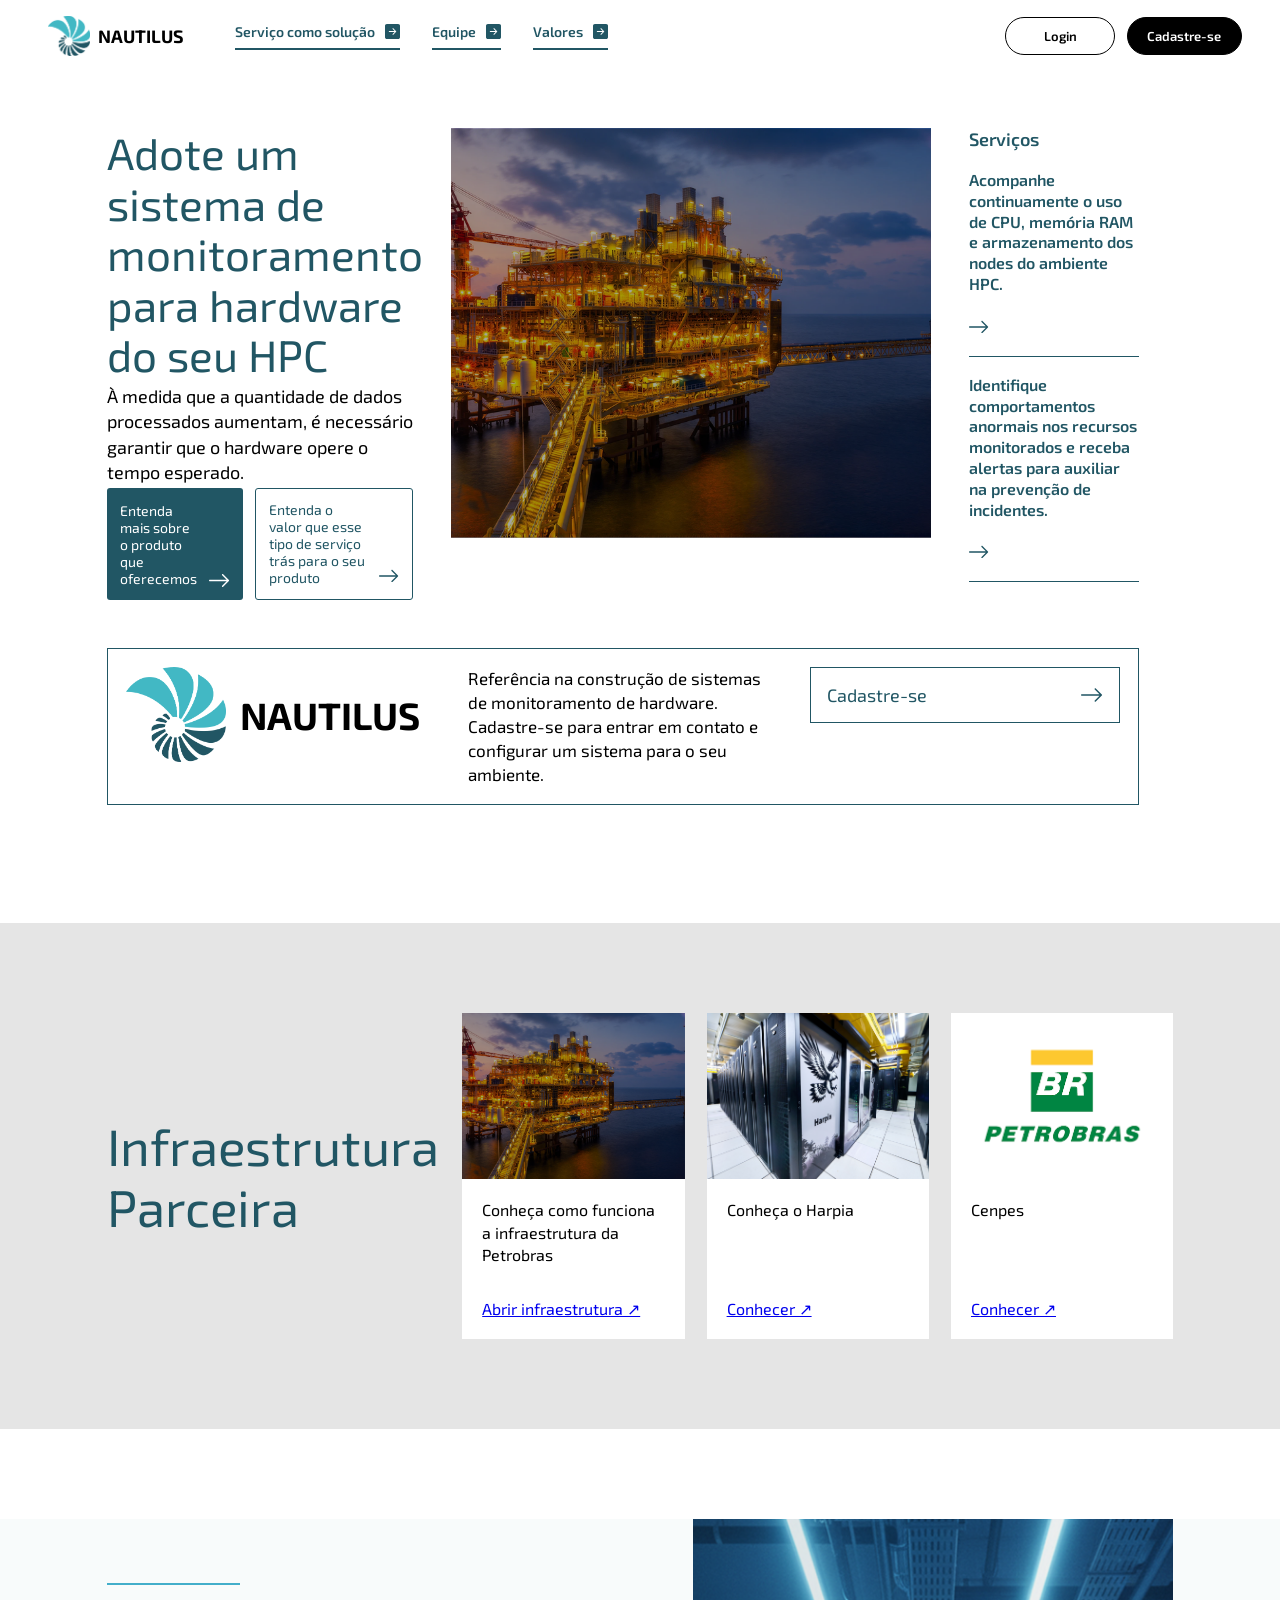
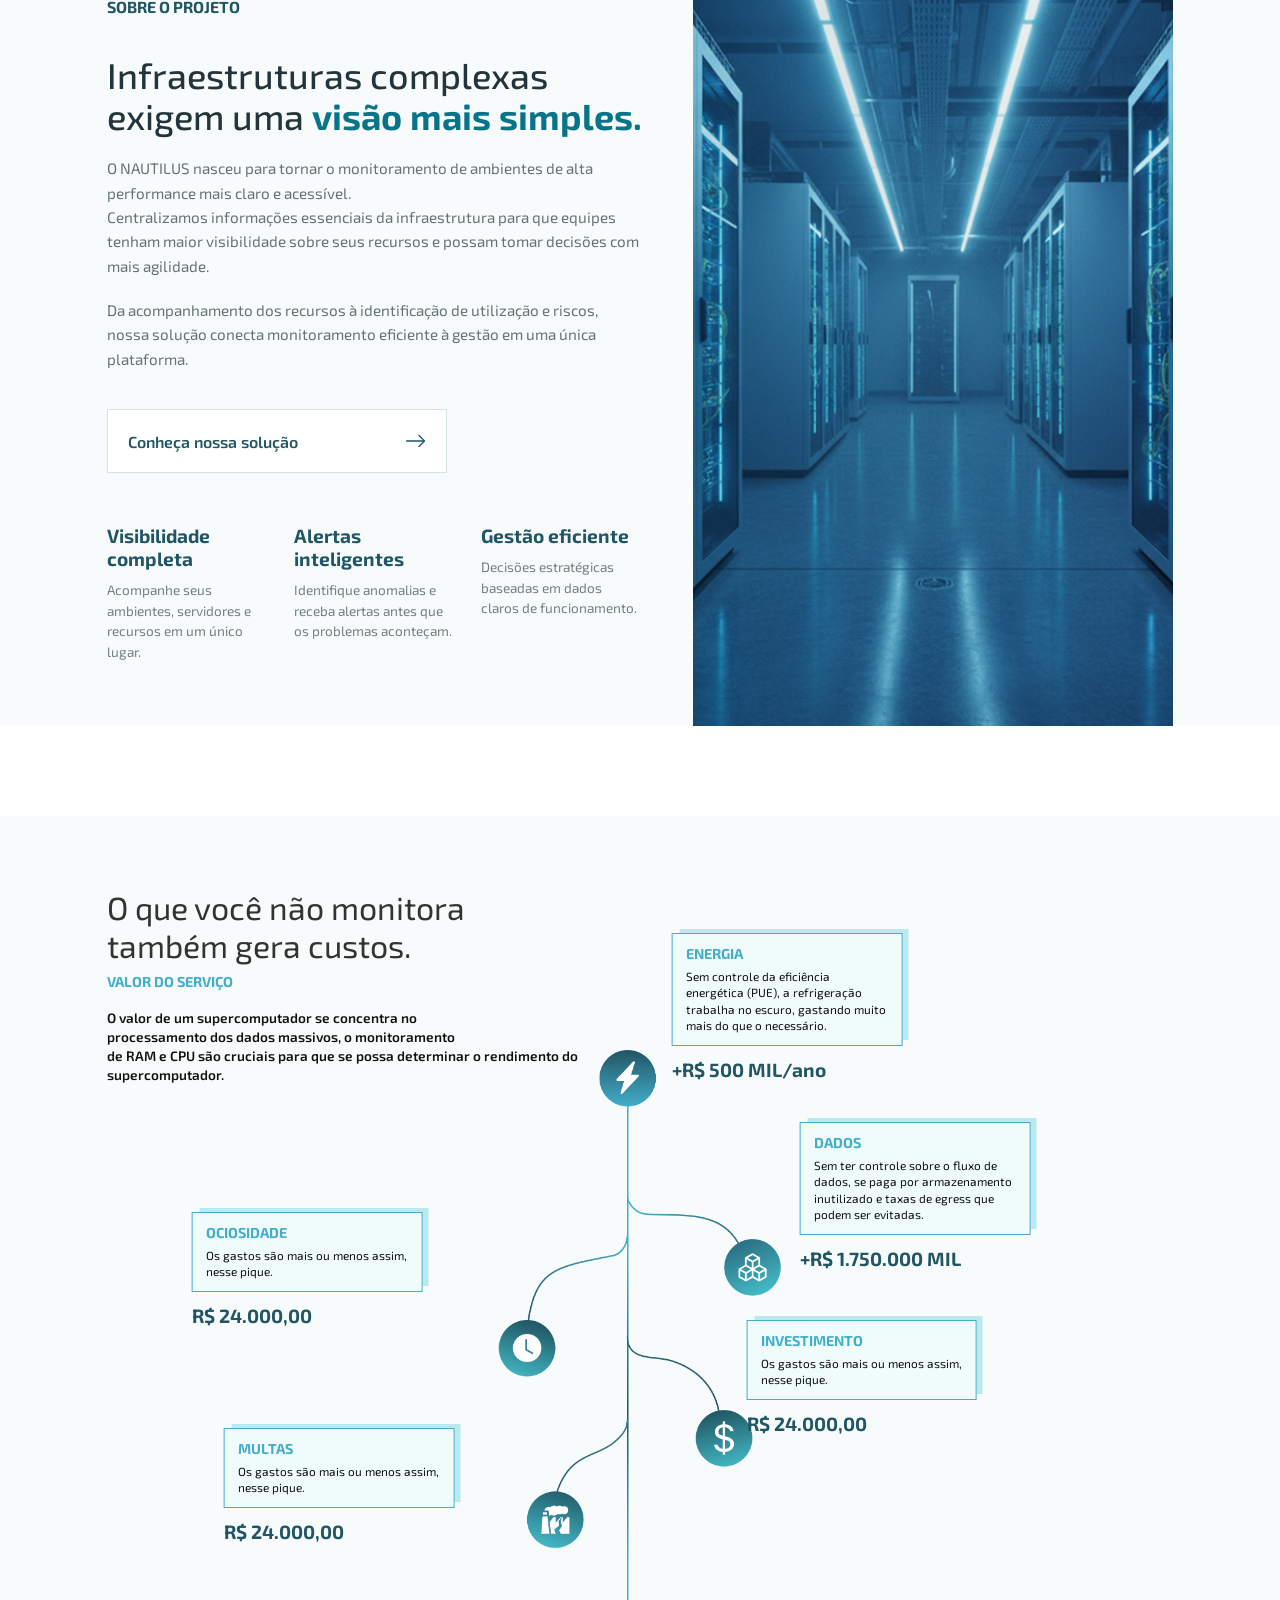
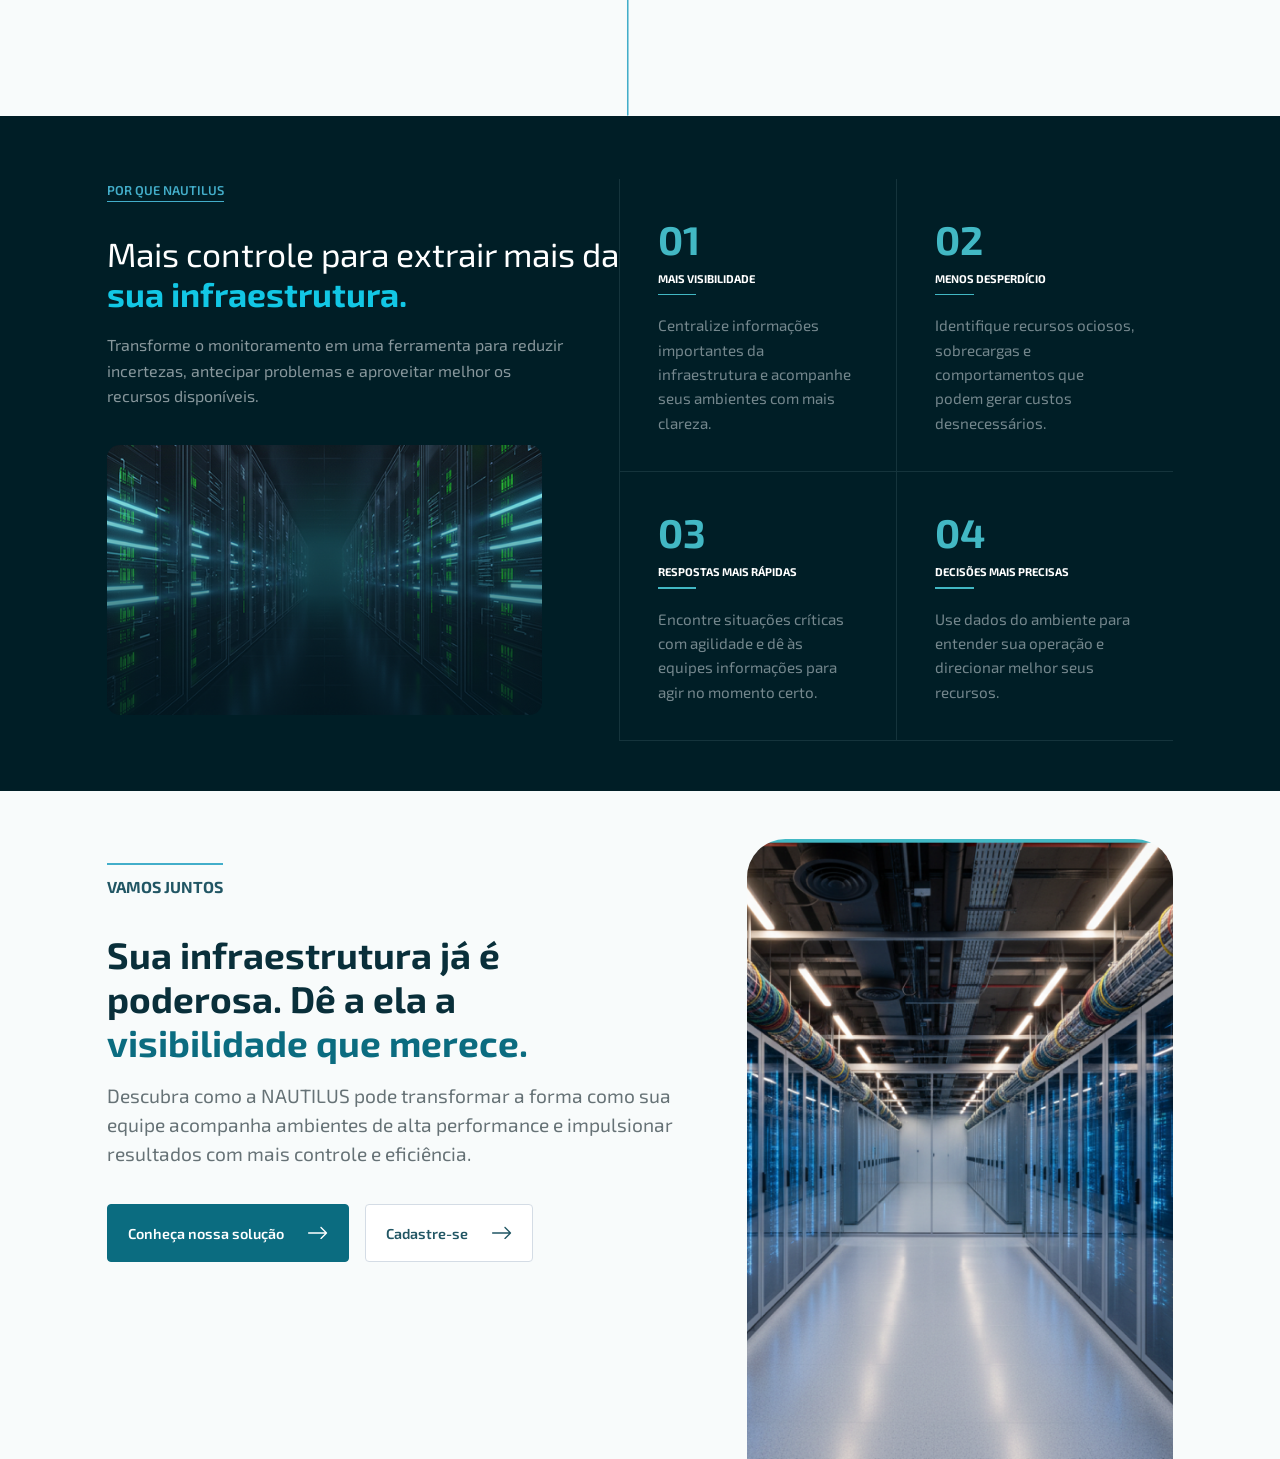
==== commit 10808932: "Feat: responsividade da seção valor do serviço" ====
--- a/public/index.html
+++ b/public/index.html
@@ -327,34 +327,44 @@
 
 
       <div class="area-arvore">
-        <img src="./assets/img/home/arvore.png" class="img-arvore" alt="">
-        <div class="caixa-info caixa-energia">
-          <h3>ENERGIA</h3>
-          <p>Sem controle da eficiência energética (PUE), a refrigeração trabalha no escuro, gastando muito mais do que
-            o necessário.</p>
-        </div>
-        <span class="valor valor-energia">+R$ 500 MIL/ano</span>
-        <div class="caixa-info caixa-dados">
-          <h3>DADOS</h3>
-          <p>Sem ter controle sobre o fluxo de dados, se paga por armazenamento inutilizado e taxas de egress que podem
-            ser evitadas.</p>
-        </div>
-        <span class="valor valor-dados">+R$ 1.750.000 MIL</span>
-        <div class="caixa-info caixa-ociosidade">
-          <h3>OCIOSIDADE</h3>
-          <p>Os gastos são mais ou menos assim, nesse pique.</p>
-        </div>
-        <span class="valor valor-ociosidade">R$ 24.000,00</span>
-        <div class="caixa-info caixa-investimento">
-          <h3>INVESTIMENTO</h3>
-          <p>Os gastos são mais ou menos assim, nesse pique.</p>
-        </div>
-        <span class="valor valor-investimento">R$ 24.000,00</span>
-        <div class="caixa-info caixa-multas">
-          <h3>MULTAS</h3>
-          <p>Os gastos são mais ou menos assim, nesse pique.</p>
-        </div>
-        <span class="valor valor-multas">R$ 24.000,00</span>
+        <img src="./assets/img/home/Arvore.png" class="img-arvore" alt="">
+        <div class="impacto-item impacto-energia">
+          <div class="caixa-info">
+            <h3>ENERGIA</h3>
+            <p>Sem controle da eficiência energética (PUE), a refrigeração trabalha no escuro, gastando muito mais do
+              que o necessário.</p>
+          </div>
+          <span class="valor">+R$ 500 MIL/ano</span>
+        </div>
+        <div class="impacto-item impacto-dados">
+          <div class="caixa-info">
+            <h3>DADOS</h3>
+            <p>Sem ter controle sobre o fluxo de dados, se paga por armazenamento inutilizado e taxas de egress que
+              podem ser evitadas.</p>
+          </div>
+          <span class="valor">+R$ 1.750.000 MIL</span>
+        </div>
+        <div class="impacto-item impacto-ociosidade">
+          <div class="caixa-info">
+            <h3>OCIOSIDADE</h3>
+            <p>Os gastos são mais ou menos assim, nesse pique.</p>
+          </div>
+          <span class="valor">R$ 24.000,00</span>
+        </div>
+        <div class="impacto-item impacto-investimento">
+          <div class="caixa-info">
+            <h3>INVESTIMENTO</h3>
+            <p>Os gastos são mais ou menos assim, nesse pique.</p>
+          </div>
+          <span class="valor">R$ 24.000,00</span>
+        </div>
+        <div class="impacto-item impacto-multas">
+          <div class="caixa-info">
+            <h3>MULTAS</h3>
+            <p>Os gastos são mais ou menos assim, nesse pique.</p>
+          </div>
+          <span class="valor">R$ 24.000,00</span>
+        </div>
       </div>
 
     </section>
--- a/public/css/index.css
+++ b/public/css/index.css
@@ -605,14 +605,14 @@
 
 .impactos {
     width: 100%;
-    height: 100vh;
+    height: max(100vh, 800px);
     background-color: #F8FBFB;
     position: relative;
     overflow: hidden;
 }
 
 .introducao {
-    width: 27%;
+    width: min(480px, 45%);
     position: absolute;
     top: 8%;
     left: var(--container-padding);
@@ -620,9 +620,10 @@
 
 .introducao h1 {
     color: #333333;
-    font-size: 2rem;
+    font-size: clamp(2rem, 2.2vw, 2.4rem);
     font-weight: 400;
     margin: 0;
+    white-space: nowrap;
 }
 
 .introducao span {
@@ -634,40 +635,47 @@
 }
 
 .introducao p {
-    width: 95%;
+    width: 100%;
     margin-top: 2vh;
     color: #111111;
-    font-size: 0.8rem;
+    font-size: 0.85rem;
     font-weight: 600;
     line-height: 1.4;
 }
 
 .area-arvore {
-    width: calc(100% - var(--container-padding) - var(--container-padding));
+    width: min(1200px, calc(100% - var(--container-padding) - var(--container-padding)));
     height: 100%;
     position: absolute;
     top: 0;
-    left: var(--container-padding);
+    left: 50%;
+    transform: translateX(-50%);
 }
 
 .img-arvore {
     position: absolute;
-    height: 85%;
+    height: 74%;
     width: auto;
-    top: 15%;
+    top: auto;
+    bottom: 0;
     left: 50%;
     transform: translateX(-50%);
     object-fit: contain;
 }
 
+.impacto-item {
+    position: absolute;
+    width: clamp(230px, 18vw, 285px);
+    z-index: 5;
+}
+
 .caixa-info {
-    position: absolute;
-    width: 17vw;
-    min-height: 9vh;
-    padding: 1.5vh 0.6vw;
-    background-color: #DDF3F5;
-    border: 0.08vw solid #43AECA;
-    z-index: 5;
+    position: relative;
+    width: 100%;
+    min-height: 72px;
+    padding: 11px 13px;
+    background-color: #F0FBFC;
+    border: 1px solid #43AECA;
 }
 
 .caixa-info::before {
@@ -675,9 +683,9 @@
     position: absolute;
     width: 100%;
     height: 100%;
-    top: -0.6vh;
-    left: 0.5vw;
-    background-color: #8DD9E1;
+    top: -5px;
+    left: 7px;
+    background-color: #BCE9ED;
     z-index: -1;
 }
 
@@ -689,69 +697,44 @@
 }
 
 .caixa-info p {
-    margin-top: 0.5vh;
+    margin-top: 6px;
     color: #111111;
-    font-size: 0.7rem;
-    line-height: 1.3;
-}
-
-.caixa-energia {
-    top: 3%;
-    left: 52%;
-}
-
-.caixa-dados {
-    top: 25%;
+    font-size: 0.74rem;
+    line-height: 1.4;
+}
+
+.impacto-energia {
+    top: 13%;
+    left: 53%;
+}
+
+.impacto-dados {
+    top: 34%;
+    left: 65%;
+}
+
+.impacto-ociosidade {
+    top: 44%;
+    left: 8%;
+}
+
+.impacto-investimento {
+    top: 56%;
     left: 60%;
 }
 
-.caixa-ociosidade {
-    top: 40%;
-    left: 23%;
-}
-
-.caixa-investimento {
-    top: 50%;
-    left: 60%;
-}
-
-.caixa-multas {
-    top: 63%;
-    left: 23%;
+.impacto-multas {
+    top: 68%;
+    left: 11%;
 }
 
 .valor {
-    position: absolute;
+    display: block;
+    margin-top: 12px;
     color: var(--cor-secundaria);
-    font-size: 4rem;
+    font-size: clamp(1.2rem, 1.5vw, 1.55rem);
     font-weight: bold;
     white-space: nowrap;
-    z-index: 6;
-}
-
-.valor-energia {
-    top: 18%;
-    left: 52%;
-}
-
-.valor-dados {
-    top: 42%;
-    left: 59%;
-}
-
-.valor-ociosidade {
-    top: 52%;
-    left: 34%;
-}
-
-.valor-investimento {
-    top: 64%;
-    left: 57%;
-}
-
-.valor-multas {
-    top: 75%;
-    left: 36%;
 }
 
 .controle-infra {
@@ -1131,6 +1114,87 @@
         width: 42%;
         min-height: 580px;
     }
+
+    /* A árvore dá lugar aos cartões antes que o diagrama fique comprimido. */
+    .impactos {
+        height: auto;
+        min-height: 0;
+        padding-block: clamp(56px, 7vw, 76px);
+        overflow: visible;
+    }
+
+    .introducao {
+        position: static;
+        width: min(100%, 620px);
+    }
+
+    .introducao p {
+        width: min(100%, 520px);
+        font-size: 0.95rem;
+    }
+
+    .area-arvore {
+        position: static;
+        width: 100%;
+        height: auto;
+        margin-top: 48px;
+        transform: none;
+        display: flex;
+        flex-wrap: wrap;
+        justify-content: center;
+        gap: clamp(20px, 3vw, 32px);
+    }
+
+    .img-arvore {
+        display: none;
+    }
+
+    .impacto-item {
+        position: static;
+        width: auto;
+        max-width: 480px;
+        min-height: 250px;
+        flex: 1 1 340px;
+        background-color: var(--cor-branco);
+        border: 1px solid #CDE4E8;
+        border-top: 5px solid var(--cor-primaria);
+        border-radius: 8px;
+        box-shadow: 0 14px 32px rgba(16, 77, 91, 0.08);
+        overflow: hidden;
+        display: flex;
+        flex-direction: column;
+    }
+
+    .caixa-info {
+        position: static;
+        min-height: 0;
+        padding: 26px 26px 18px;
+        background: transparent;
+        border: 0;
+    }
+
+    .caixa-info::before {
+        display: none;
+    }
+
+    .caixa-info h3 {
+        font-size: 1.1rem;
+    }
+
+    .caixa-info p {
+        margin-top: 10px;
+        font-size: 1rem;
+        line-height: 1.6;
+    }
+
+    .valor {
+        position: static;
+        width: 100%;
+        margin-top: auto;
+        padding: 0 26px 26px;
+        font-size: clamp(1.3rem, 2.4vw, 1.65rem);
+        white-space: normal;
+    }
 }
 
 @media (max-width: 990px) {
@@ -1342,6 +1406,40 @@
         padding-inline: var(--container-padding);
     }
 
+    .impactos {
+        padding-block: 48px;
+    }
+
+    .introducao h1 {
+        font-size: clamp(1.75rem, 8vw, 2.1rem);
+        white-space: normal;
+    }
+
+    .introducao p br {
+        display: none;
+    }
+
+    .area-arvore {
+        margin-top: 36px;
+        grid-template-columns: 1fr;
+        gap: 12px;
+    }
+
+    .impacto-item {
+        min-height: 0;
+        flex-basis: 100%;
+        max-width: 600px;
+    }
+
+    .caixa-info {
+        padding: 20px;
+    }
+
+    .valor {
+        padding: 0 20px 22px;
+        font-size: clamp(1.25rem, 6vw, 1.55rem);
+    }
+
     .hero_home {
         padding-top: clamp(24px, 6vw, 32px);
         padding-bottom: clamp(20px, 5vw, 28px);
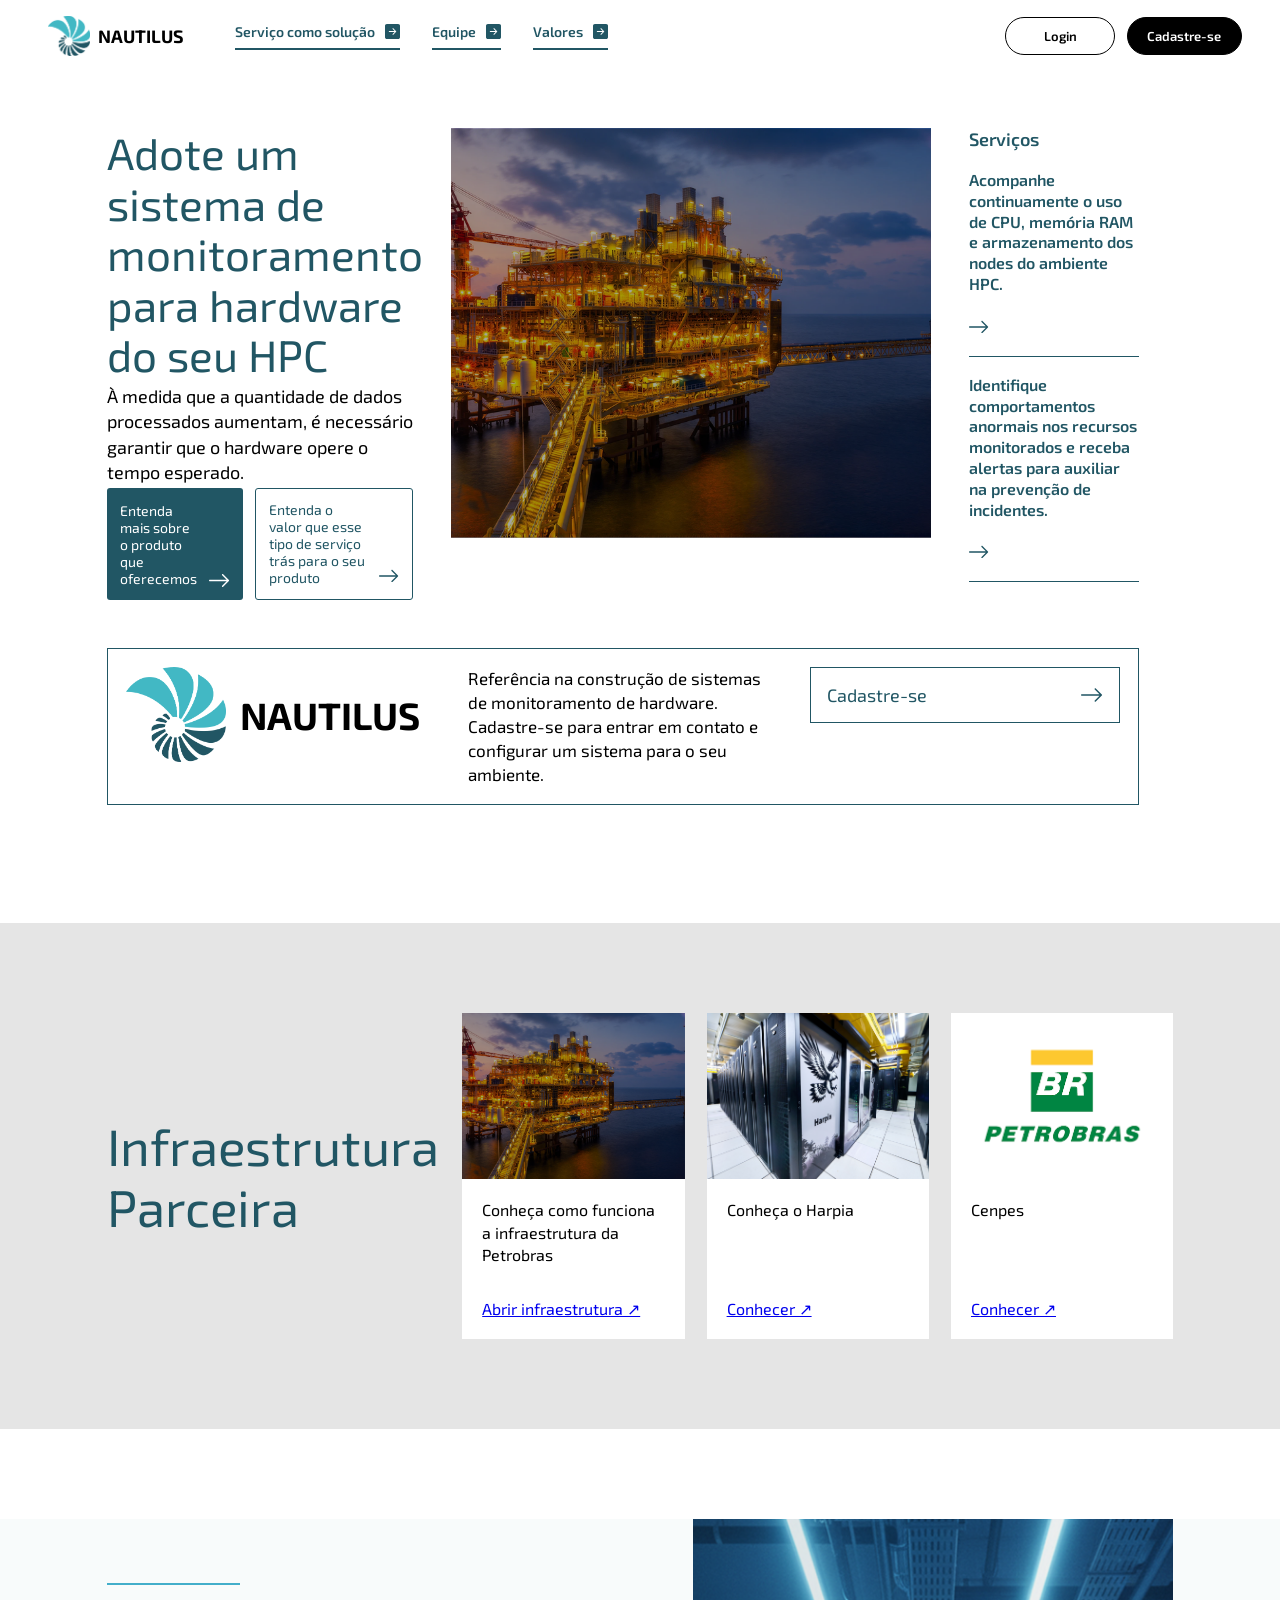
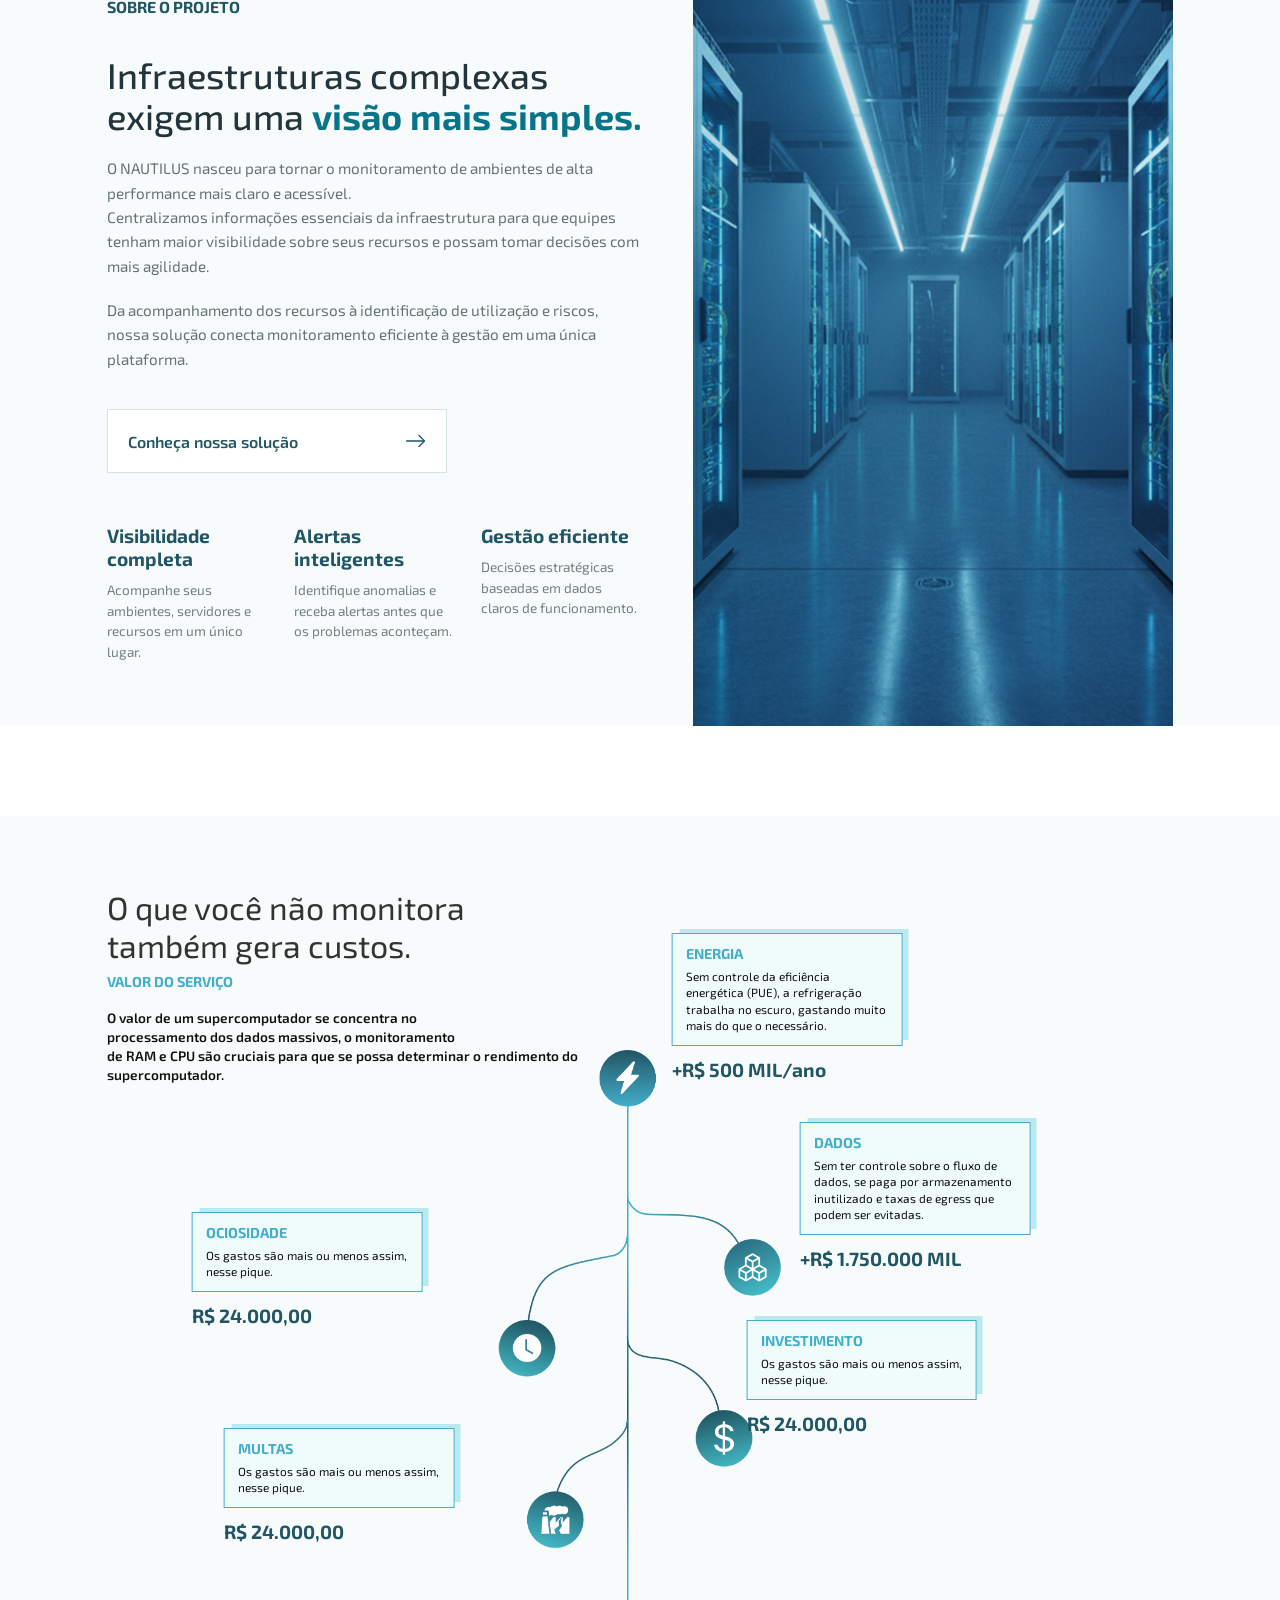
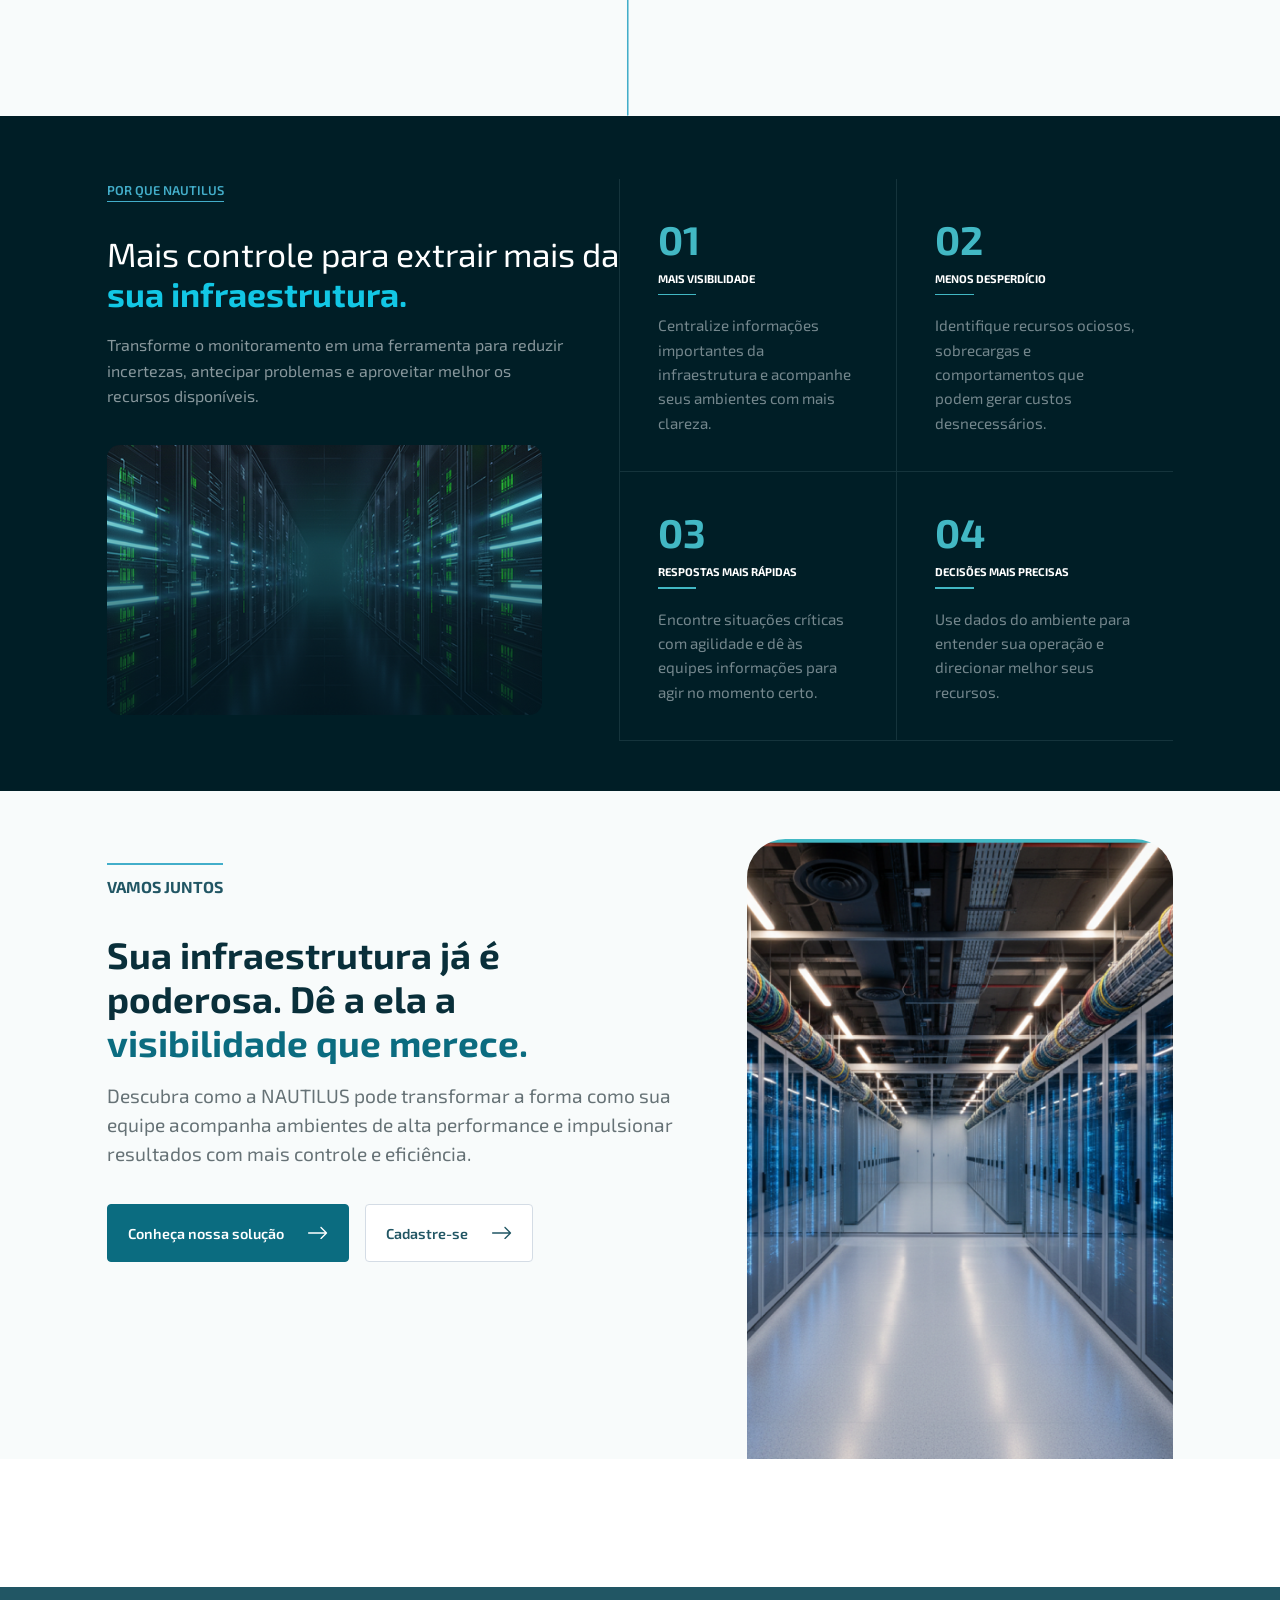
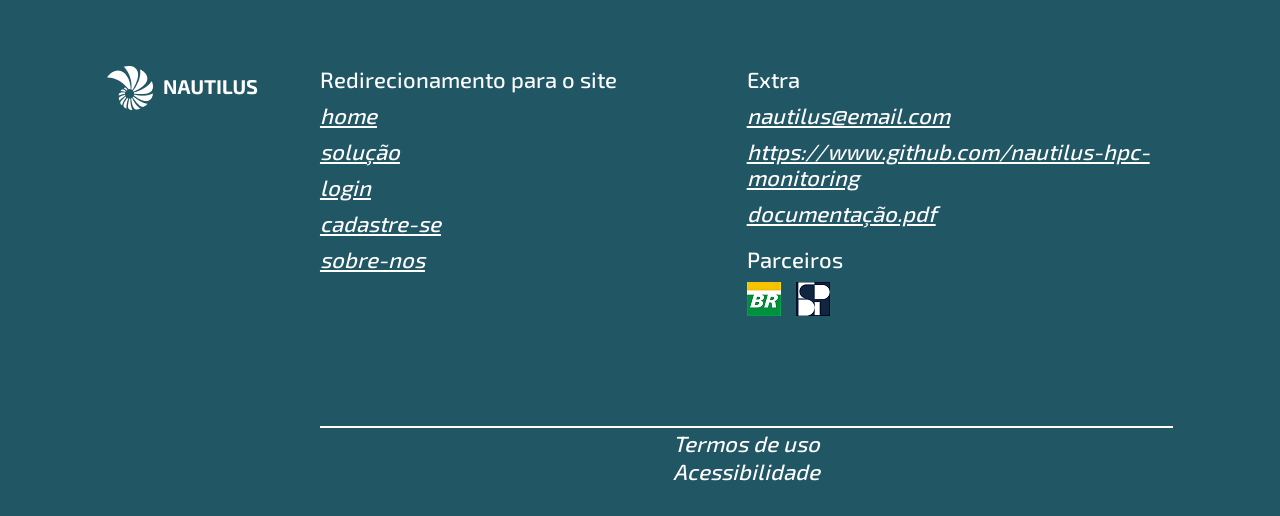
==== commit 3deccd60: "Feat: footer na home" ====
--- a/public/index.html
+++ b/public/index.html
@@ -8,6 +8,7 @@
   <title>Nautilus - Home</title>
 
   <link rel="stylesheet" href="./css/global.css">
+  <link rel="stylesheet" href="./css/footer.css">
   <link rel="stylesheet" href="./css/index.css">
   <link rel="stylesheet" href="./css/navbar.css">
 
@@ -438,6 +439,41 @@
       </div>
     </section>
   </main>
+
+  <footer class="container">
+    <div class="left-side-footer">
+      <img src="./assets/icon/logotipo.png" alt="Nautilus">
+    </div>
+    <div class="right-side-footer">
+      <div class="links-pgs">
+        <p>Redirecionamento para o site</p>
+        <a href="./index.html"><p>home</p></a>
+        <a href="#"><p>solução</p></a>
+        <a href="./login.html"><p>login</p></a>
+        <a href="./cadastro.html"><p>cadastre-se</p></a>
+        <a href="./sobre-nos.html"><p>sobre-nos</p></a>
+      </div>
+      <div class="links-extras">
+        <div class="extras-top">
+          <p>Extra</p>
+          <a href="mailto:nautilus@email.com"><p>nautilus@email.com</p></a>
+          <a href="https://www.github.com/nautilus-hpc-monitoring"><p>https://www.github.com/nautilus-hpc-monitoring</p></a>
+          <a href="#"><p>documentação.pdf</p></a>
+        </div>
+        <div class="extras-bottom">
+          <p>Parceiros</p>
+          <div class="imgs-footer">
+            <img src="./assets/icon/logo-petrobras.png" alt="Petrobras">
+            <img src="./assets/icon/logo-sptech.png" alt="SPTech">
+          </div>
+        </div>
+      </div>
+      <div class="bottom-footer">
+        <p>Termos de uso</p>
+        <p>Acessibilidade</p>
+      </div>
+    </div>
+  </footer>
 </body>
 
 </html>
--- a/public/css/footer.css
+++ b/public/css/footer.css
@@ -0,0 +1,170 @@
+footer a{
+	text-decoration: underline;
+	color: inherit;
+	font-style: italic;
+	word-break: break-word;
+}
+
+footer{
+	font-size: 22px;
+	margin-top: 10%;
+	background-color: var(--cor-secundaria);
+	width: 100%;
+	height: 58.8vh;
+	color: white;
+	display: flex;
+	align-items: flex-end;
+	font-weight: 500;
+	box-sizing: border-box;
+}
+
+.left-side-footer{
+	width: 20%;
+	height: 85%;
+}
+
+.left-side-footer img{
+	max-width: 100%;
+	height: auto;
+}
+
+.right-side-footer{
+	width: 80%;
+	height: 85%;
+	display: flex;
+	flex-flow: row wrap;
+}
+
+.links-pgs{
+	width: 50%;
+	height: 80%;
+	display: flex;
+	flex-direction: column;
+	gap: 10px;
+}
+
+.links-extras{
+	width: 50%;
+	height: 80%;
+	display: flex;
+	flex-direction: column;
+}
+
+.extras-top{
+	display: flex;
+	flex-direction: column;
+	gap: 10px;
+	width: 100%;
+	height: 50%;
+}
+
+.extras-bottom{
+	display: flex;
+	flex-direction: column;
+	gap: 10px;
+	width: 100%;
+	height: 50%;
+}
+
+.imgs-footer{
+	display: flex;
+	flex-wrap: wrap;
+	gap: 15px;
+	align-items: center;
+}
+
+.imgs-footer img{
+	max-width: 100px;
+	height: auto;
+}
+
+.bottom-footer{
+	width: 100%;
+	height: 20%;
+	display: flex;
+	flex-direction: column;
+	border-top: solid 2px white;
+	text-align: center;
+}
+
+.bottom-footer p{
+	margin-top: 2px;
+	font-style: italic;
+}
+
+/* Tablets */
+@media (max-width: 992px) and (min-width: 769px){
+	footer{
+		font-size: 18px;
+	}
+}
+
+/* Abaixo de 768px: layout empilhado */
+@media (max-width: 768px){
+	footer.container{
+		padding-inline: 24px;
+	}
+
+	footer{
+		height: auto;
+		min-height: 58.8vh;
+		flex-direction: column;
+		align-items: stretch;
+		flex-wrap: wrap;
+		padding-block: 40px;
+	}
+
+	.left-side-footer{
+		width: 100%;
+		height: auto;
+		margin-bottom: 20px;
+	}
+
+	.left-side-footer img{
+		max-width: 150px;
+	}
+
+	.right-side-footer{
+		width: 100%;
+		height: auto;
+		flex-direction: column;
+		gap: 30px;
+	}
+
+	.links-pgs,
+	.links-extras{
+		width: 100%;
+		height: auto;
+	}
+
+	.extras-top,
+	.extras-bottom{
+		height: auto;
+	}
+
+	.bottom-footer{
+		height: auto;
+		margin-top: 30px;
+		padding-top: 10px;
+		gap: 4px;
+	}
+}
+
+/* Celulares */
+@media (max-width: 480px){
+	footer.container{
+		padding-inline: 16px;
+	}
+
+	footer{
+		font-size: 16px;
+	}
+
+	.imgs-footer img{
+		max-width: 70px;
+	}
+
+	.bottom-footer{
+		font-size: 14px;
+	}
+}
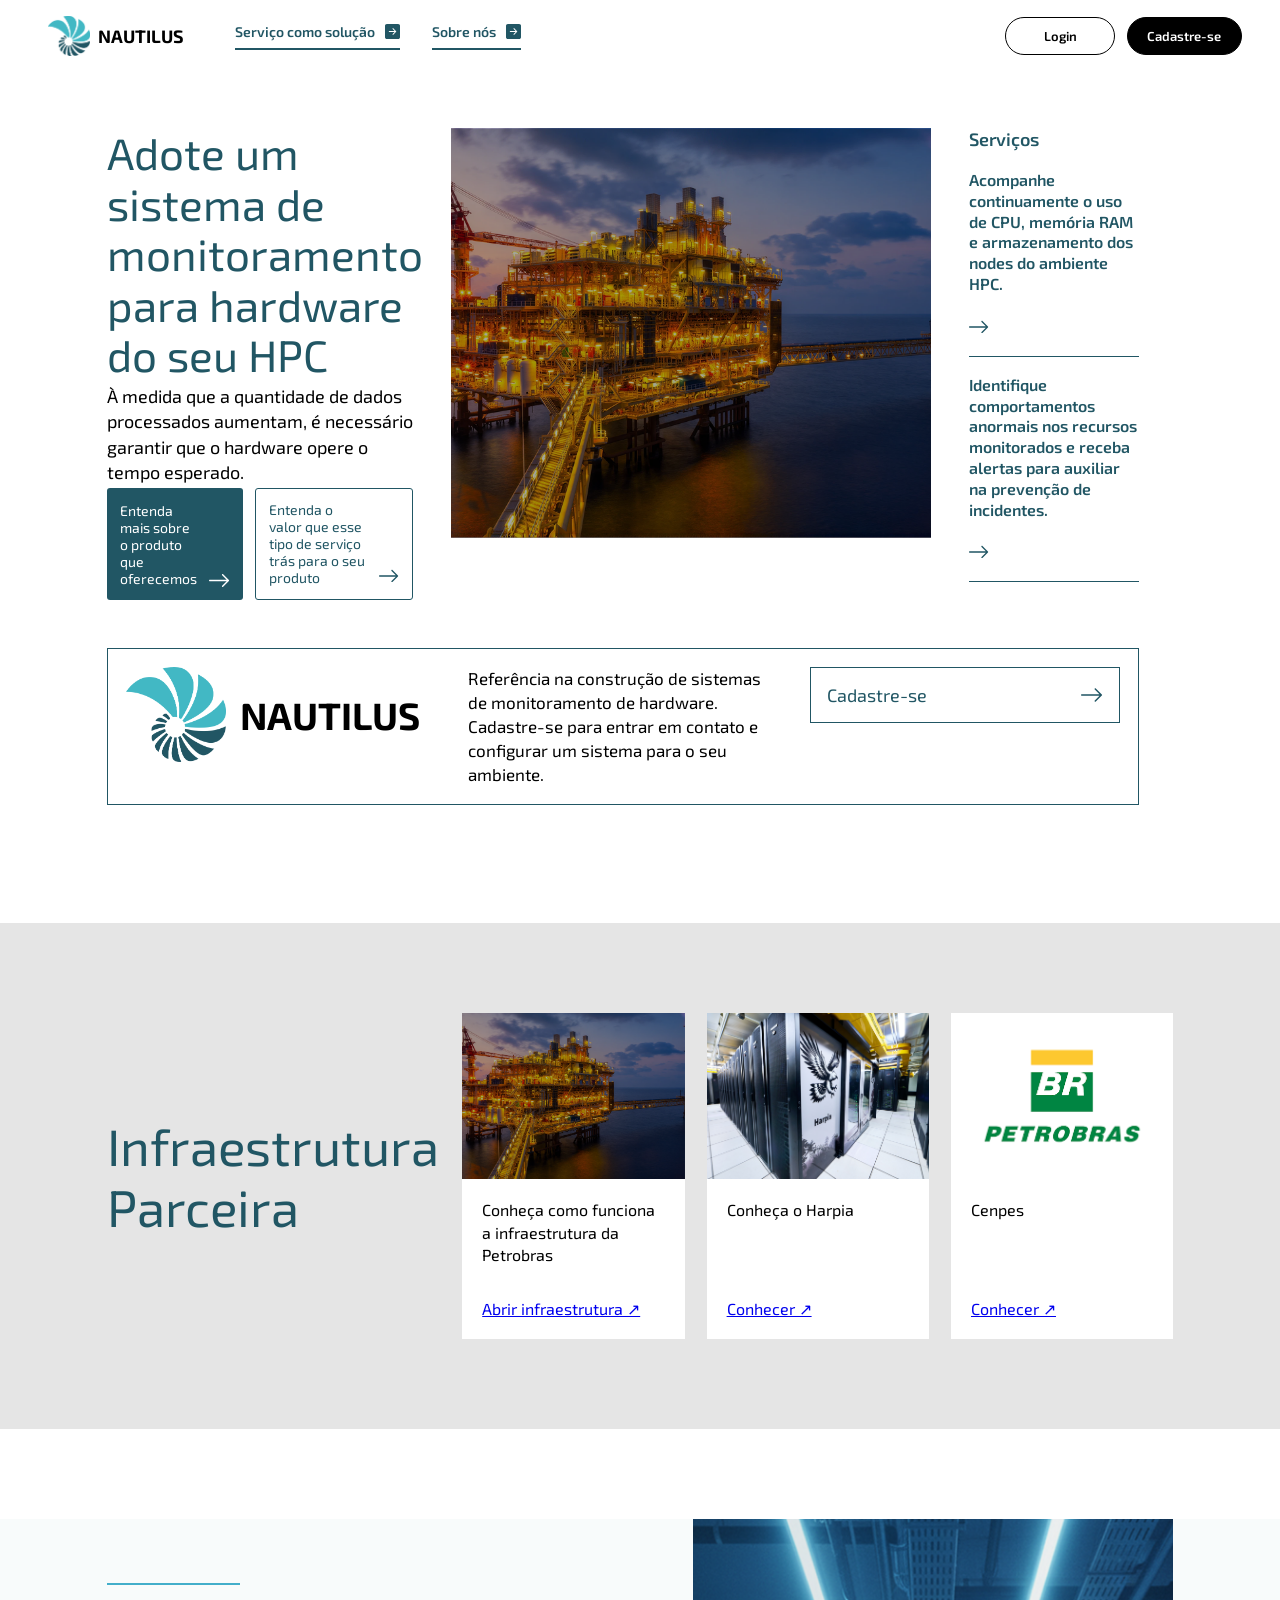
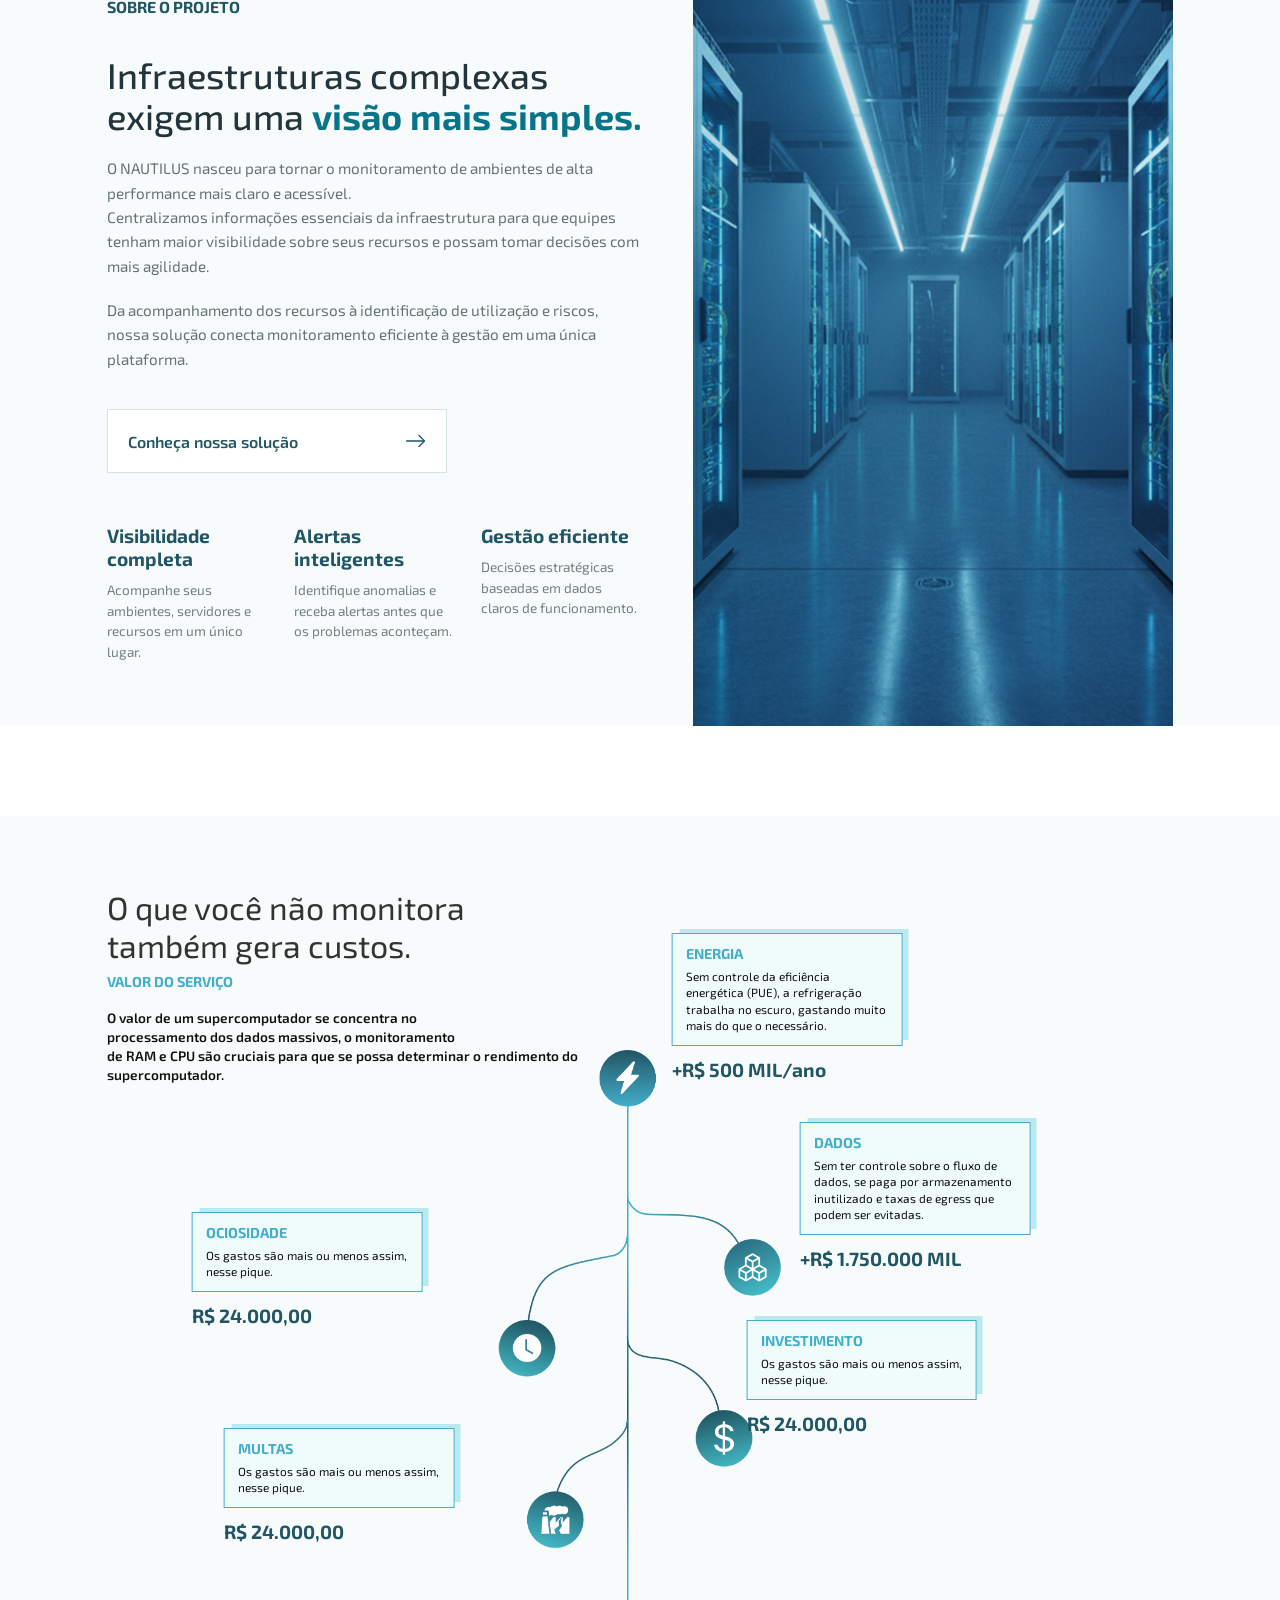
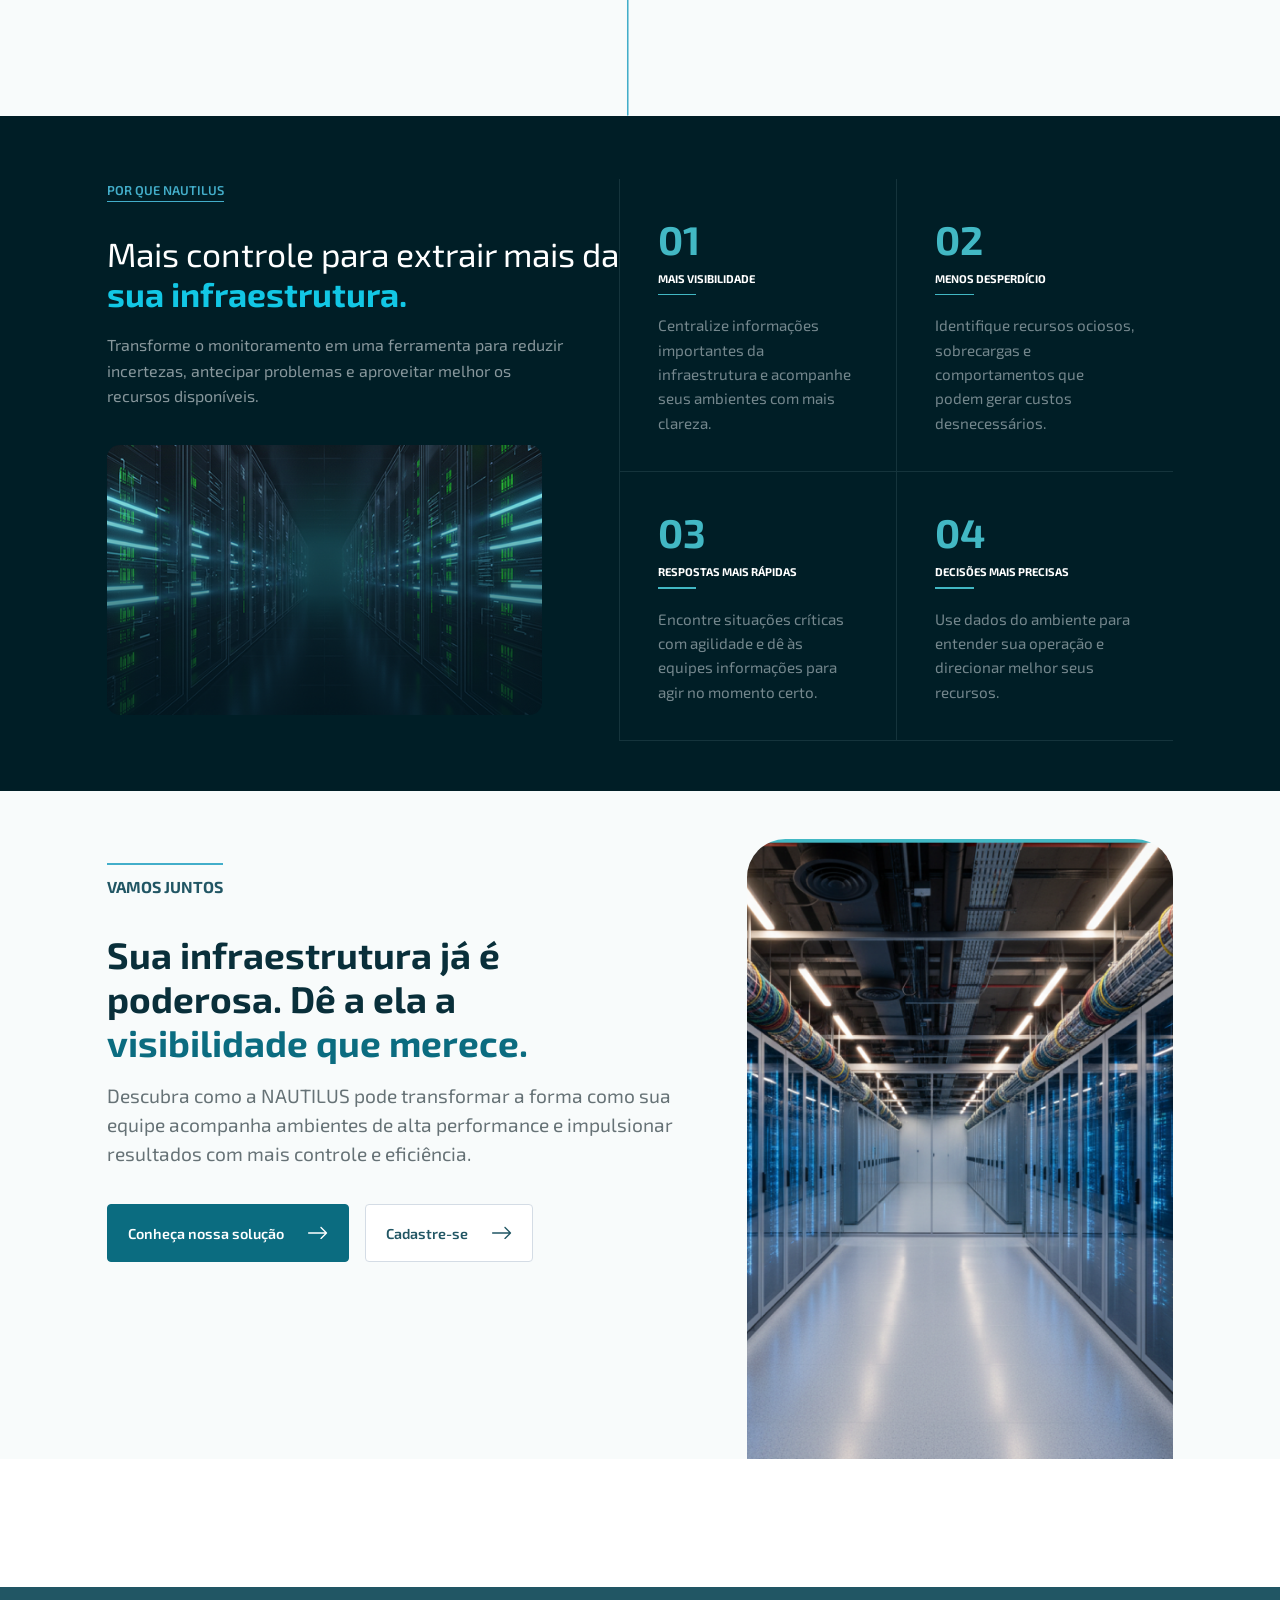
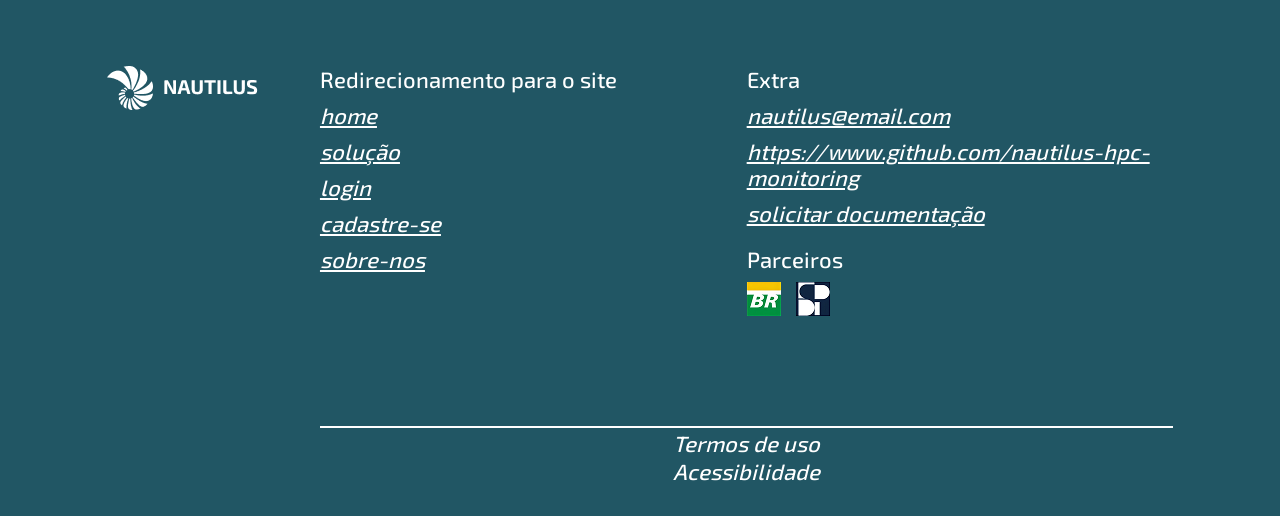
==== commit 16e5ffd4: "Fix: navbar e footer links" ====
--- a/public/index.html
+++ b/public/index.html
@@ -40,21 +40,14 @@
             </span>
           </a>
 
-          <a href="#">
-            Equipe
+          <a href="./sobre-nos.html">
+            Sobre nós
             <span class="navbar_setas">
               <img src="./assets/icon/seta_direita_azul_qd.svg" alt="" class="seta_normal">
               <img src="./assets/icon/seta_direita_azul_claro_qd.svg" alt="" class="seta_hover">
             </span>
           </a>
 
-          <a href="#">
-            Valores
-            <span class="navbar_setas">
-              <img src="./assets/icon/seta_direita_azul_qd.svg" alt="" class="seta_normal">
-              <img src="./assets/icon/seta_direita_azul_claro_qd.svg" alt="" class="seta_hover">
-            </span>
-          </a>
         </nav>
 
       </div>
@@ -70,7 +63,7 @@
   <aside class="sidebar" id="sidebar">
 
     <div class="sidebar_topo">
-      <a href="#" class="sidebar_logo">
+      <a href="./index.html" class="sidebar_logo">
         <img src="./assets/img/logo.png" alt="Nautilus Logo">
         Nautilus
       </a>
@@ -91,8 +84,8 @@
         </span>
       </a>
 
-      <a href="#">
-        <span>Equipe</span>
+      <a href="./sobre-nos.html">
+        <span>Sobre nós</span>
 
         <span class="sidebar_setas">
           <img src="./assets/icon/seta_direita_azul_qd.svg" alt="" class="seta_normal">
@@ -100,14 +93,6 @@
         </span>
       </a>
 
-      <a href="#">
-        <span>Valores</span>
-
-        <span class="sidebar_setas">
-          <img src="./assets/icon/seta_direita_azul_qd.svg" alt="" class="seta_normal">
-          <img src="./assets/icon/seta_direita_azul_claro_qd.svg" alt="" class="seta_hover">
-        </span>
-      </a>
 
     </nav>
 
@@ -458,7 +443,7 @@
           <p>Extra</p>
           <a href="mailto:nautilus@email.com"><p>nautilus@email.com</p></a>
           <a href="https://www.github.com/nautilus-hpc-monitoring"><p>https://www.github.com/nautilus-hpc-monitoring</p></a>
-          <a href="#"><p>documentação.pdf</p></a>
+          <a href="mailto:nautilus@email.com?subject=Solicitação%20da%20documentação"><p>solicitar documentação</p></a>
         </div>
         <div class="extras-bottom">
           <p>Parceiros</p>
